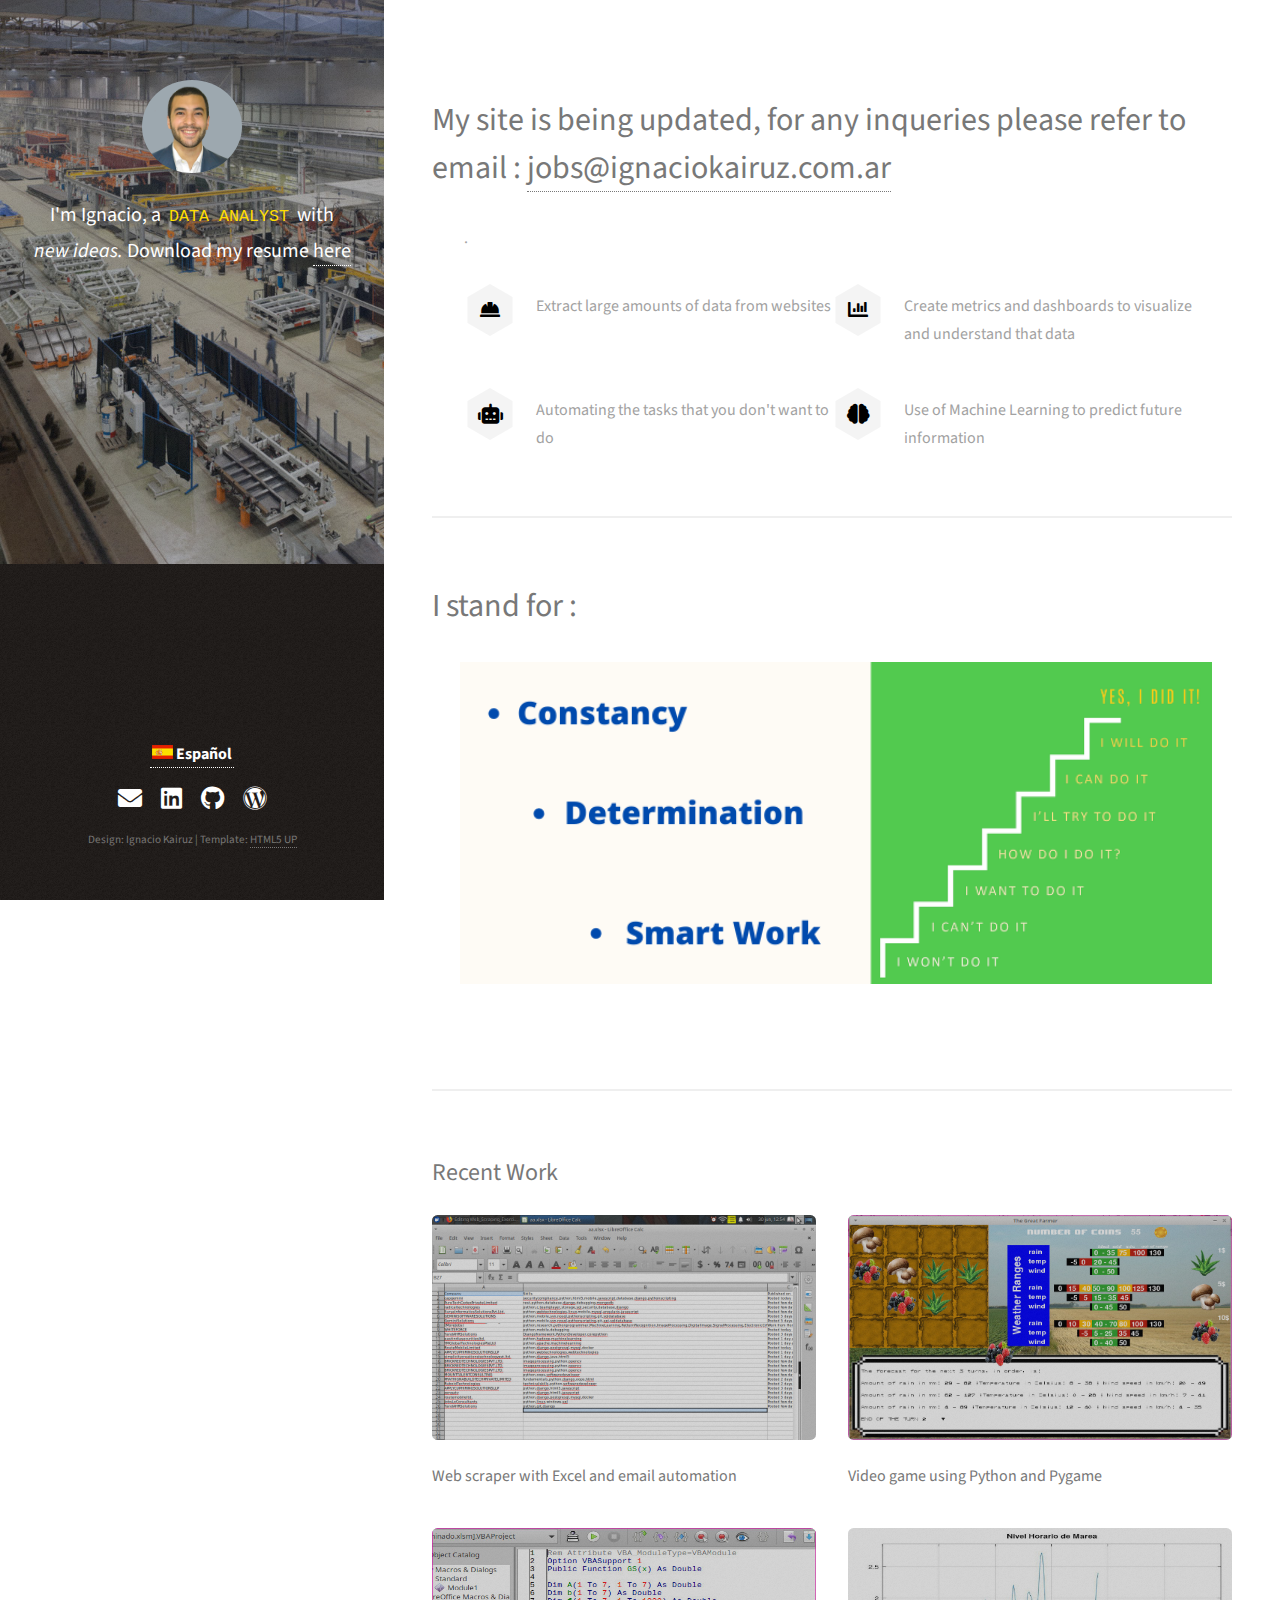
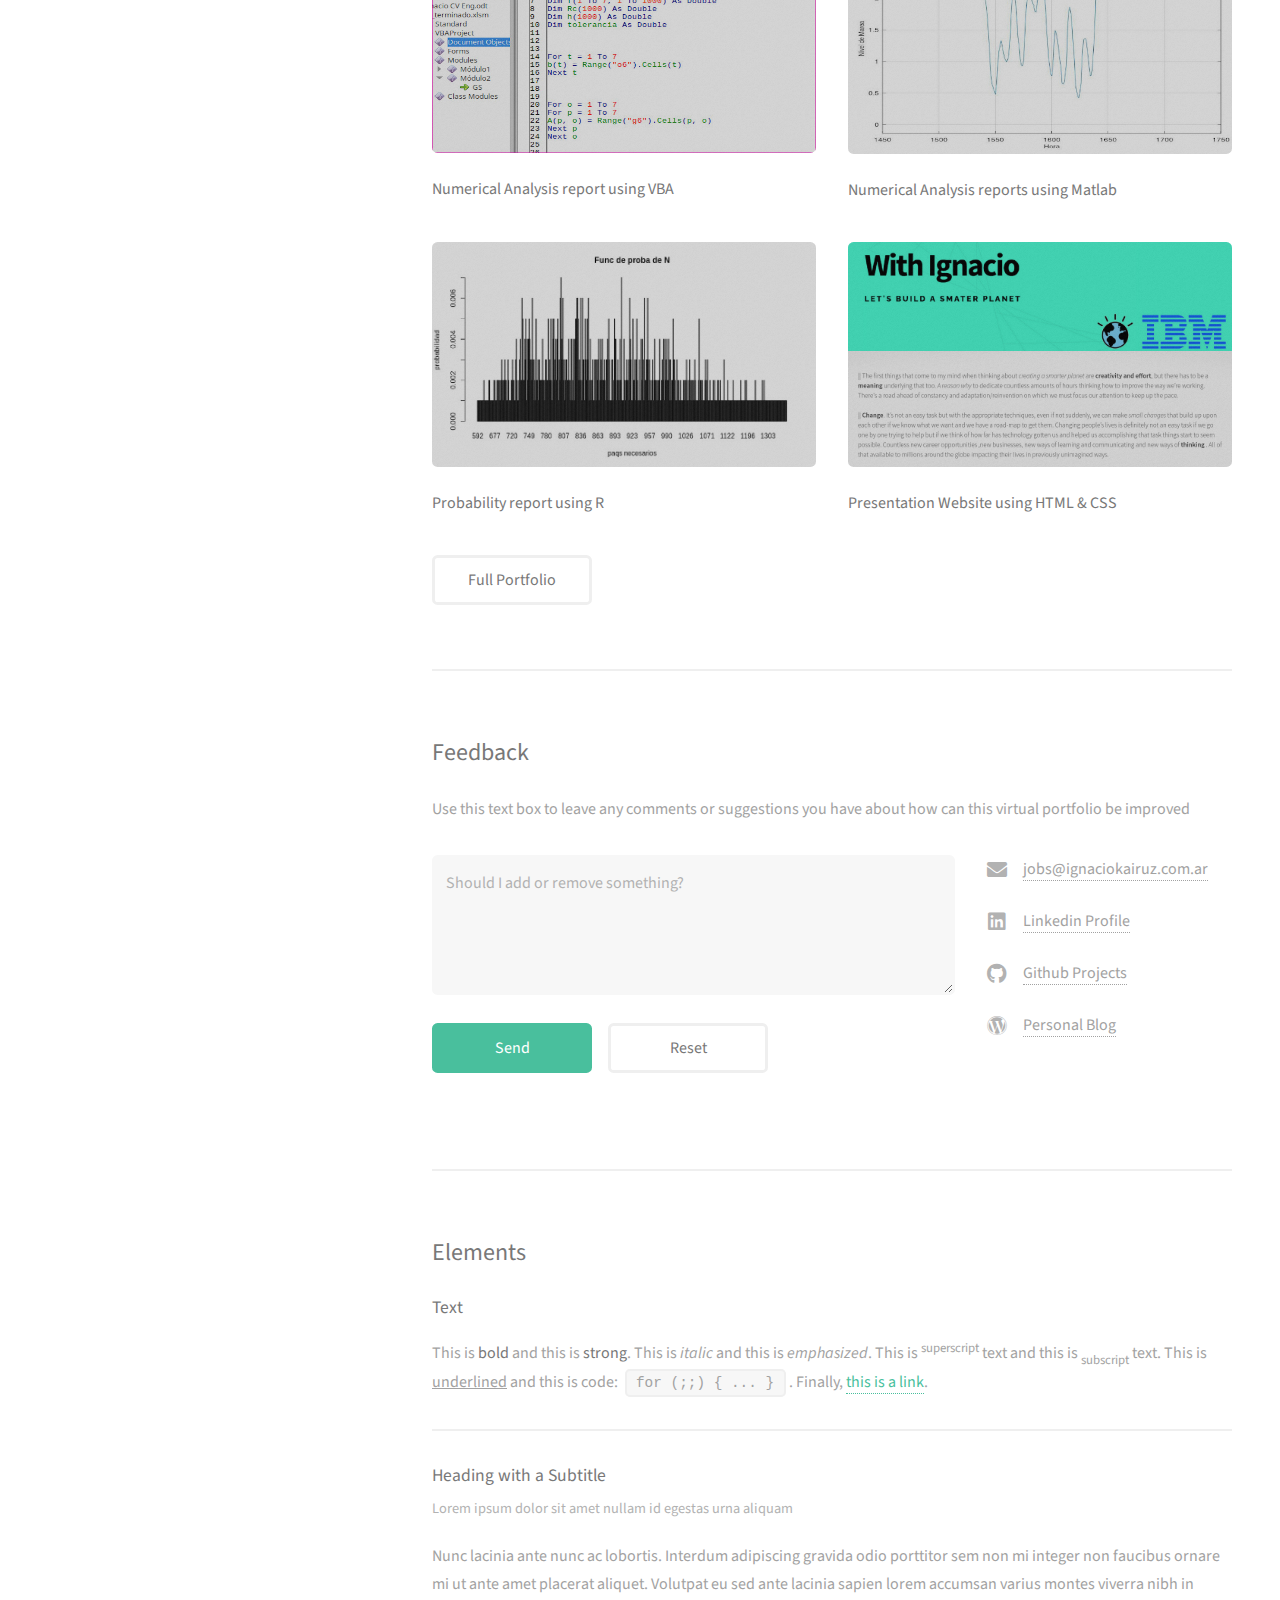
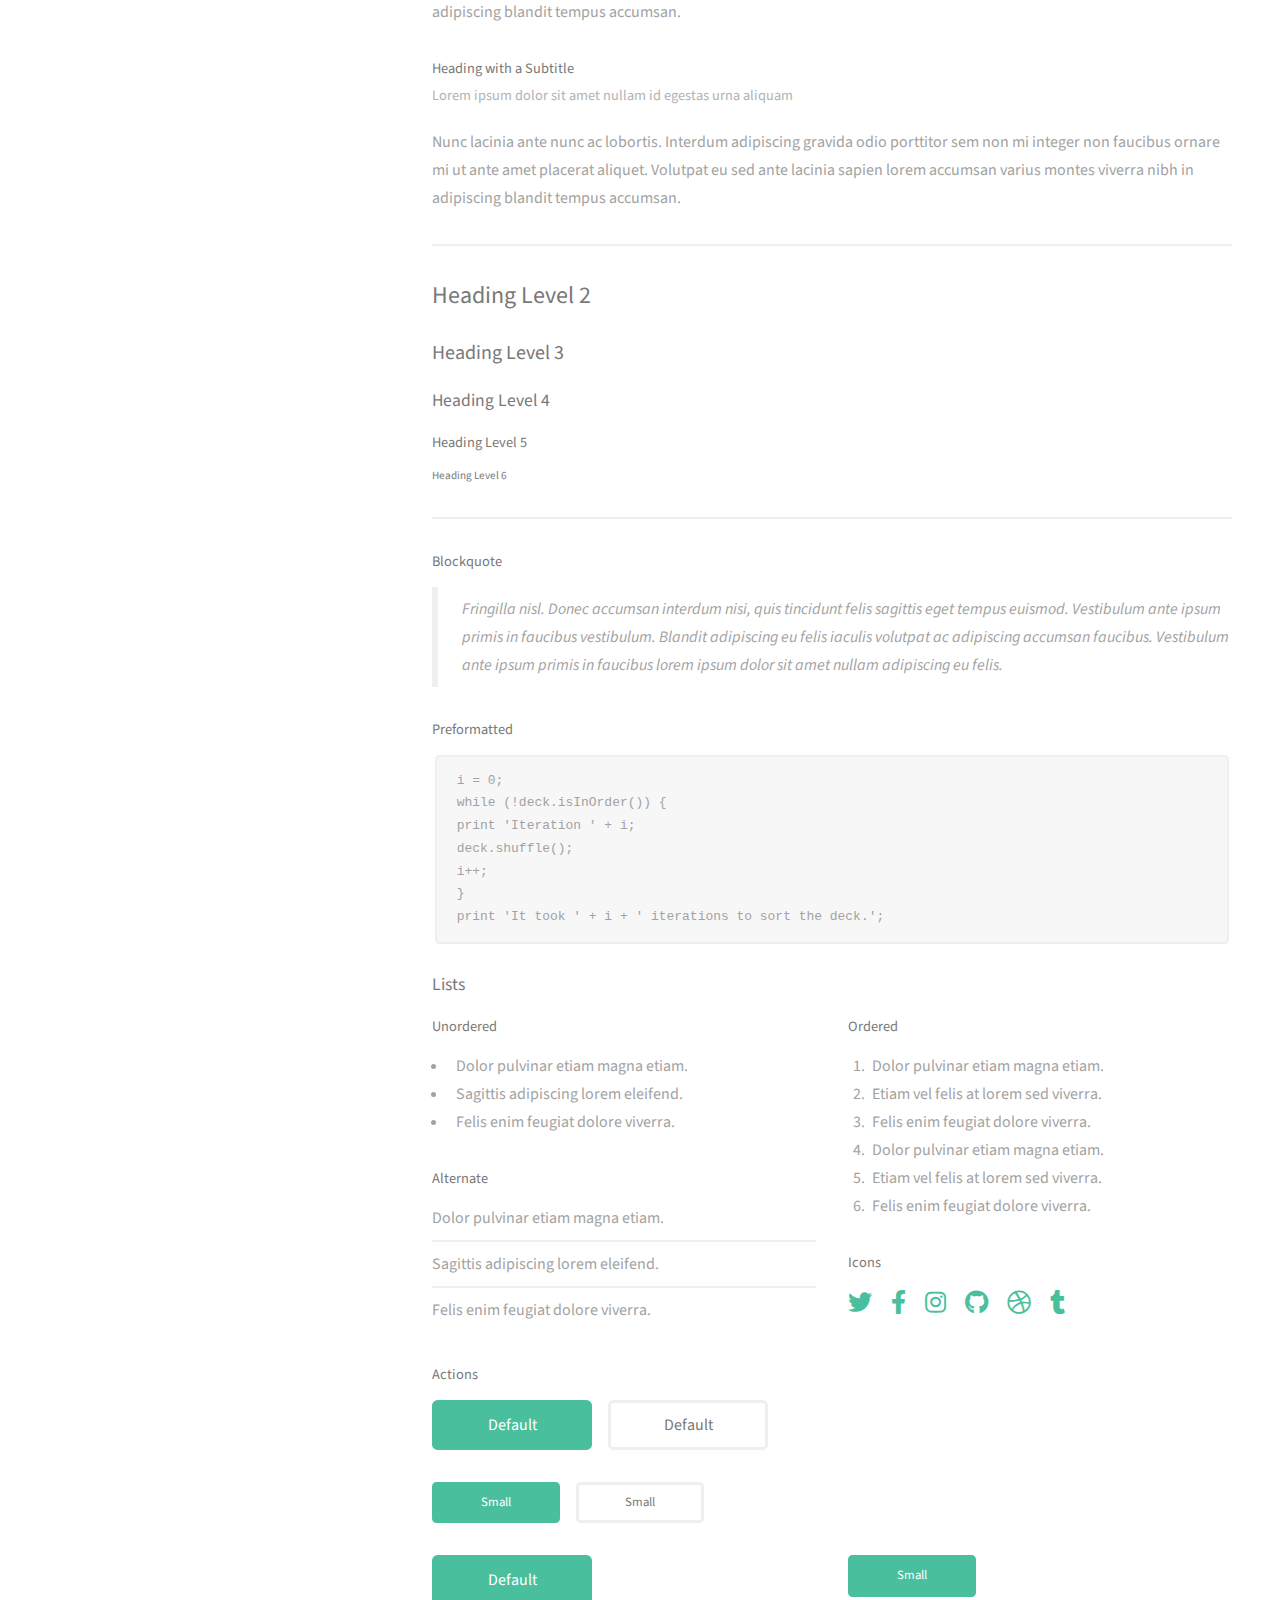
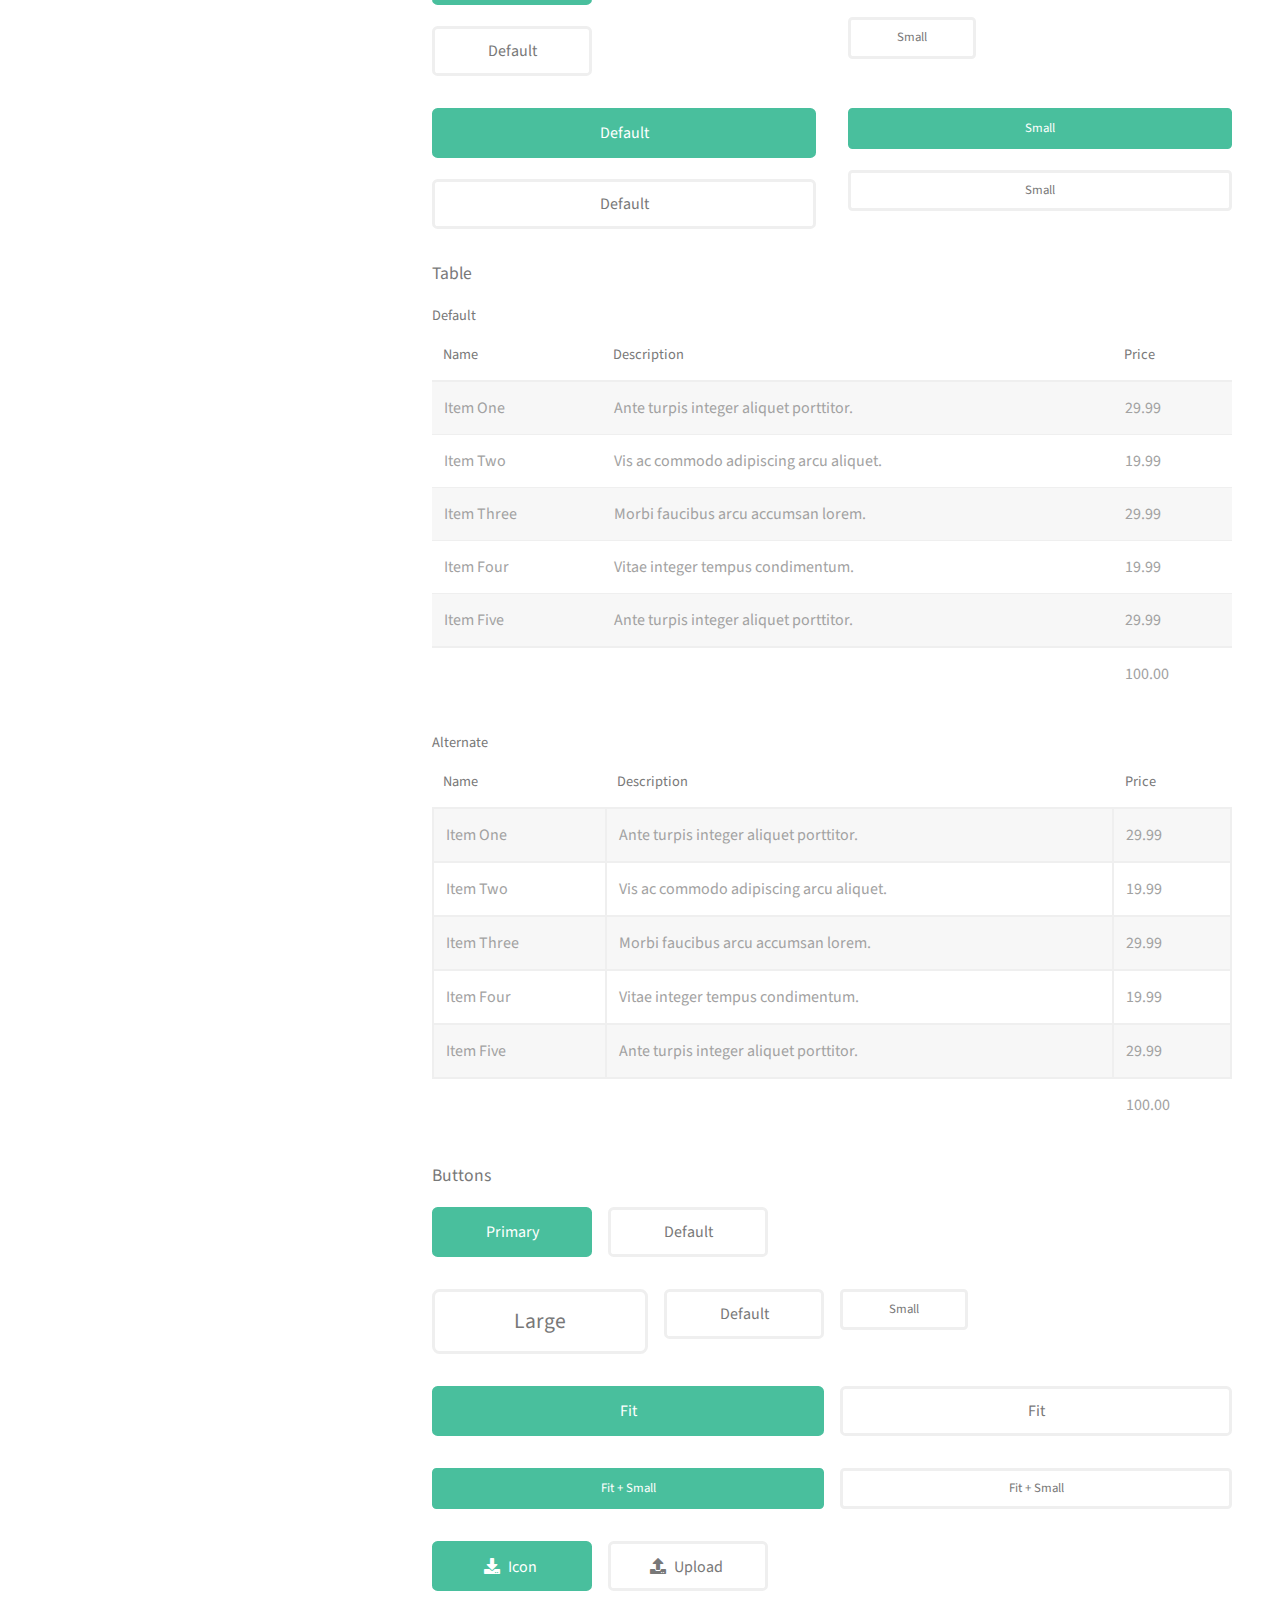
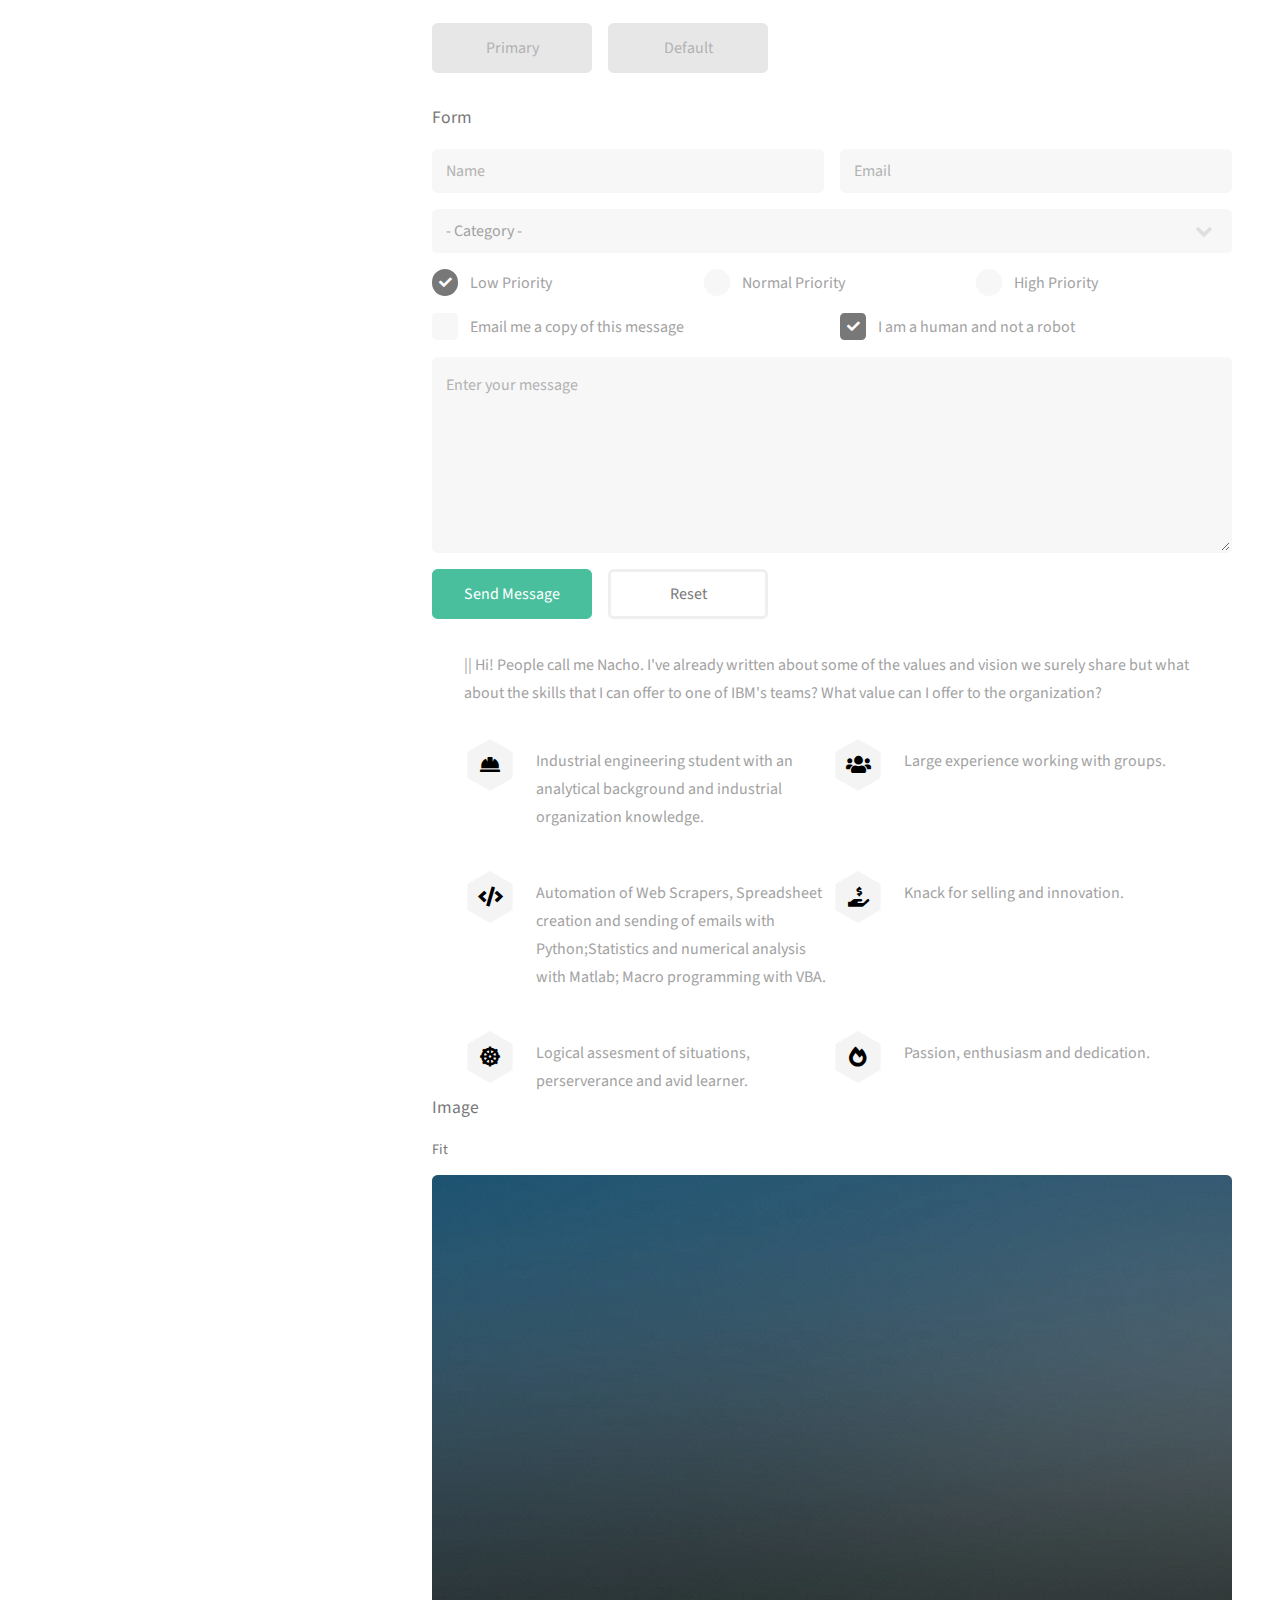
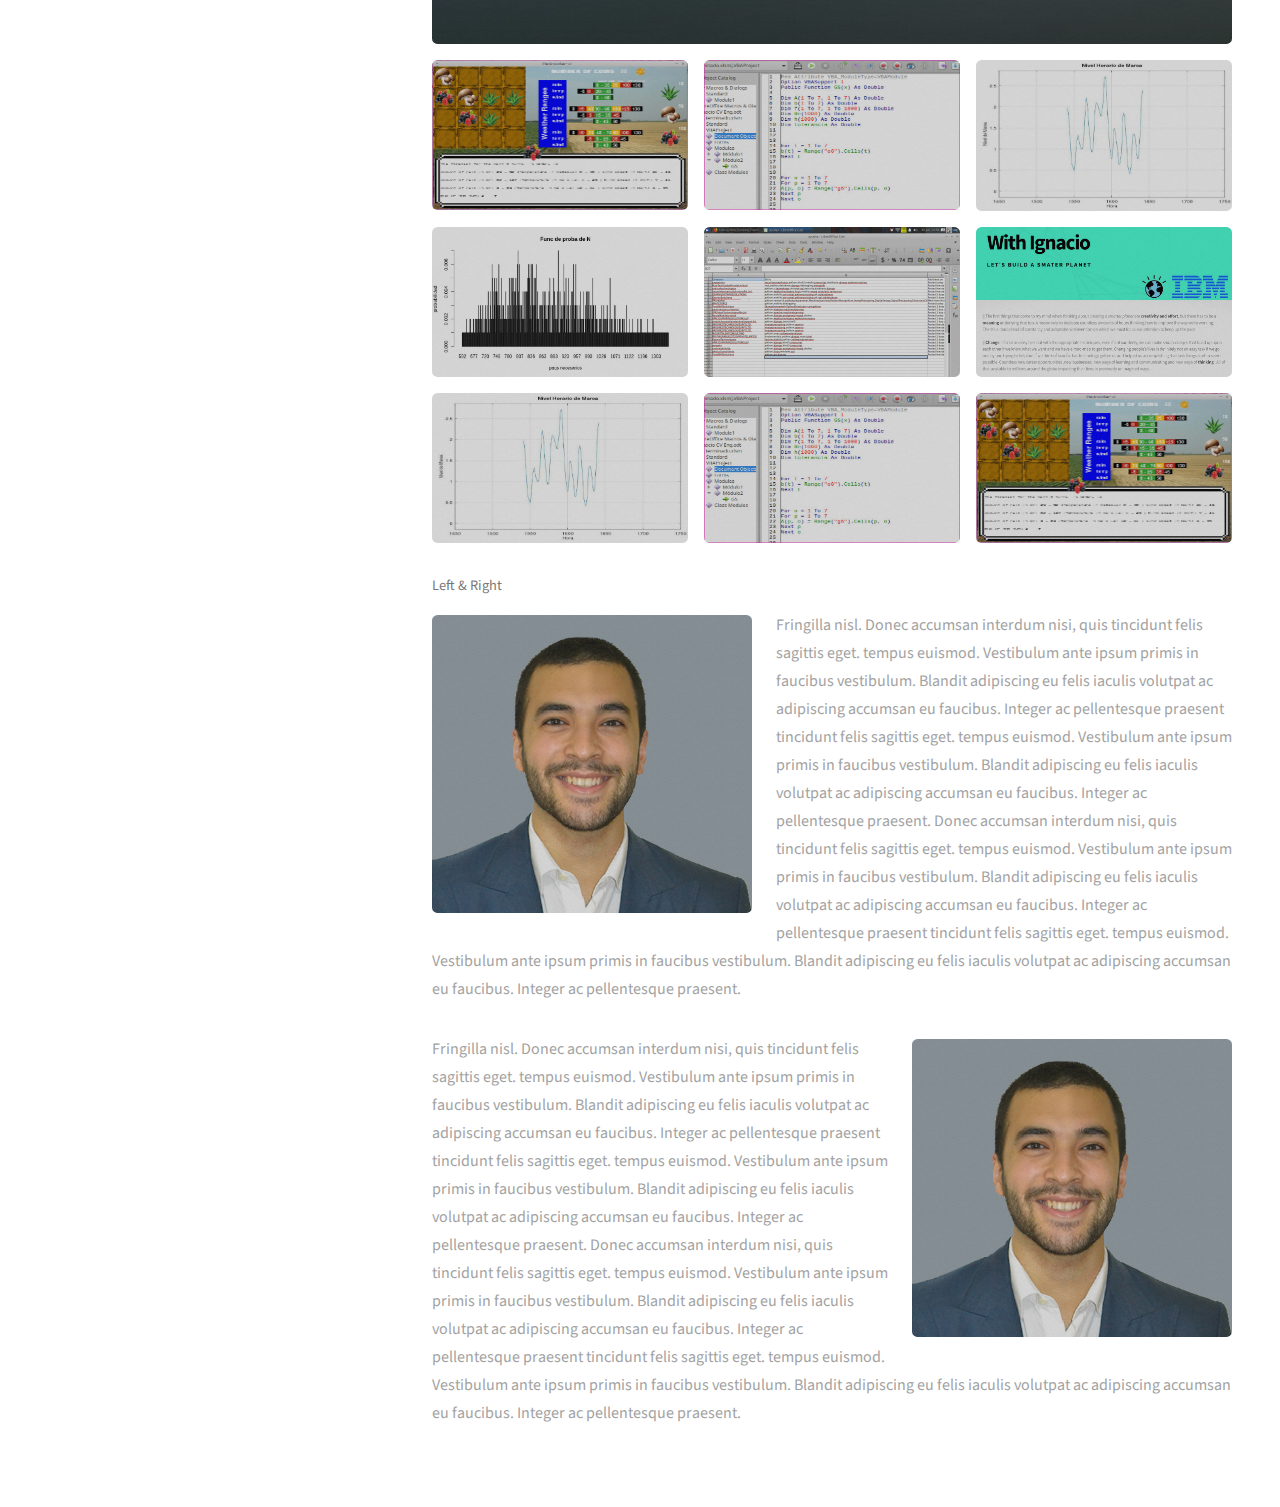
==== index.html @ 0aaa9540 "Update index.html" ====
<!DOCTYPE HTML>
<!--
	Strata by HTML5 UP
	html5up.net | @ajlkn
	Free for personal and commercial use under the CCA 3.0 license (html5up.net/license)Upload
-->
<html>
	<head>
		<title>Welcome to my website</title>
		<meta charset="utf-8" />
		<meta name="viewport" content="width=device-width, initial-scale=1, user-scalable=no" />
		<link rel="stylesheet" href="assets/css/main.css" />
		<!--<link href="https://kit-pro.fontawesome.com/releases/v5.15.4/css/pro.min.css" rel="stylesheet">-->
		<link rel="icon" type="image/png" href="images/pe.png">
	</head>
	<body class="is-preload">
                <!-- ADD SOMEWHERE https://wa.me/5491167878072?text=I'm%20interested%20in%20your%20car%20for%20sale -->
		<!-- Header -->
			<header id="header">
				<div class="inner">
					<a href="#" class="image avatar"><img src="images/avatar.jpg" alt="" /></a>
					<h1>I'm Ignacio,</strong>
					<br>
					a &nbsp<strong style="font-size: smaller; font-family: monospace;">DATA ANALYST</strong>&nbsp with <i>new ideas.</i>
					<br>
					Download my resume <a href="https://raw.githubusercontent.com/ignaciokairuz/personal-website/main/assets/ResumeEN.pdf">here</a></h1>
				</div>
				&emsp;&emsp;
				<img src="images/preview.png" style="display:none;" />
				<div class="LanguageSelect">
					<a href="Español.html"><img style="width: 7%;" src="images/flag_es.png" />  Espa&ntilde;ol</a>
				</div>
				
			</header>

		<!-- Main -->
			<div id="main">

				<!-- One -->
					<section id="one">
						<!--<blockquote>Doing imperfect things > Procrastinating perfection</blockquote>-->
						<header class="major">
							<h2>My site is being updated, for any inqueries please refer to email : <a href="mailto:jobs@ignaciokairuz.com.ar">jobs@ignaciokairuz.com.ar</a><br />
							</h2>
						</header>
						<!--<p>• 𝐈𝐬𝐧’𝐭 𝐢𝐭 𝐞𝐚𝐬𝐢𝐞𝐫 𝐭𝐨 𝐰𝐨𝐫𝐤 𝐰𝐢𝐭𝐡 𝐩𝐞𝐨𝐩𝐥𝐞 𝐰𝐡𝐨 𝐥𝐨𝐯𝐞 𝐭𝐡𝐞𝐢𝐫 𝐣𝐨𝐛? •<br> 
						<br>
						👨‍💼 The ones who share their passion and make the most out of a situation. Those who are there as a person and not as an employee counting the hours to leave.<br>
						<br>	
						Hi There, well … that’s the kind of person I’m proud to say I am 💪. Through my years of studying industrial engineering in the University of Buenos Aires I learned many things, one of them, to be proactive at the time of choosing partners when it comes to 𝐠𝐫𝐨𝐮𝐩 𝐰𝐨𝐫𝐤. People who you can 𝐫𝐞𝐥𝐚𝐭𝐞 to, sharing the same enthusiasm and goals in order to make the time spent a personal and professional learning experience. 👬<br>
						<br>	
						🛠️ The toolbox that my time in college helped me create together with my passion for 𝐜𝐨𝐧𝐬𝐭𝐚𝐧𝐭 𝐥𝐞𝐚𝐫𝐧𝐢𝐧𝐠 📚 and the skills that are natural to me 📏 📐 gave me the ability to face problems in a creative and successful way. Be it 𝘲𝘶𝘢𝘭𝘪𝘵𝘺 𝘢𝘴𝘴𝘶𝘳𝘢𝘯𝘤𝘦, using 𝘪𝘯𝘥𝘪𝘤𝘢𝘵𝘰𝘳𝘴 𝘵𝘰 𝘮𝘢𝘬𝘦 𝘢𝘯 𝘢𝘯𝘢𝘭𝘺𝘴𝘪𝘴 or 𝘤𝘰𝘥𝘪𝘯𝘨, I’m always there to find a way, that’s what gives sense to my professional life.<br>
						<br>	
						I hope you can share my point of view, and I would love to hear about yours! If you are interested in having a video-call 💻 so that we can go further into working together, contact me through whichever of the ways you can find here suit you better.<br>
						<br>-->
						<!--<ul class="actions">
							<li><a href="mercado_libre/meli.html" class="button">Learn More</a></li>
						</ul>-->						
						<div class="container">
							<div class="row gtr-200">
								<p>.</p>
							<ul class="feature-icons">
								<li class="icon solid fa-hard-hat">Extract large amounts of data from websites</li>
								<li class="icon solid fa-chart-bar">Create metrics and dashboards to visualize and understand that data</li>
								<li class="icon solid fa-robot">Automating the tasks that you don't want to do</li>
								<li class="icon solid fa-brain">Use of Machine Learning to predict future information</li>
							</ul>
							</div>
						</div>						
					</section>

				<!-- Two -->
					<section id="one">
						<header class="major">
							<h2>I stand for :</h2>
						</header>
						<div class="slider">
							<ul>
								<li>
								  <img src="images/slide1.jpg" alt="">
								 </li>
								<li>
								  <img src="images/slide2.jpg" alt="">
								</li>
								<li>
								  <img src="images/slide3.jpg" alt="">
								</li>
								<li>
								  <img src="images/slide4.jpg" alt="">
								</li>
								<li>
								  <img src="images/slide5.jpg" alt="">
								</li>						
							</ul>
						</div>
						<style>

						.slider {
							width: 95%;
							margin: auto;
							overflow: hidden;
						}

						.slider ul {
							display: flex;
							padding: 0;
							width: 500%;

							animation: cambio 30s infinite normal ease;
						}

						.slider li {
							width: 100%;
							list-style: none;
						}

						.slider img {
							width: 100%;
						}
						@keyframes cambio {
							0% {margin-left: 0;}
							6% {margin-left: 0;}

							12% {margin-left: -100%;}
							26% {margin-left: -100%;}

							32% {margin-left: -200%;}
							46% {margin-left: -200%;}

							52% {margin-left: -300%;}
							66% {margin-left: -300%;}

							72% {margin-left: -400%;}
							86% {margin-left: -400%;}

							92% {margin-left: 0;}
							100% {margin-left: 0;}
						}

						</style>						
						<!--<p>...</p>
						<ul class="actions">
							<li><a href="generic.html" class="button">Learn More</a></li>
						</ul>
						<a href=" https://open.spotify.com/user/0j2gyo9jtupswgwsqhlpwm7yl ">
						<img src="https://now-playing-ignaciokairuz.vercel.app/api/spotify-playing"  width="200" />
						</a>
						<iframe src="https://open.spotify.com/embed/album/26CrH04CQiwIHY151iGSzY" width="200" height="50" frameborder="0" allowtransparency="true" allow="encrypted-media"></iframe>-->
					</section>
					
				<!-- Three -->
					<section id="two">
						<h2>Recent Work</h2>
						<div class="row">
							<article class="col-6 col-12-xsmall work-item">
								<a href="https://github.com/ignaciokairuz/Web_Scraping_Exercises" class="image fit thumb"><img src="images/thumbs/05.jpg" alt="" /></a>
								<h3>Web scraper with Excel and email automation</h3>
								<p></p>
							</article>						
							<article class="col-6 col-12-xsmall work-item">
								<a href="https://github.com/ignaciokairuz/pygame-videogame/" class="image fit thumb"><img src="images/thumbs/01.jpg" alt="" /></a>
								<h3>Video game using Python and Pygame</h3>
								<p></p>
							</article>
							<article class="col-6 col-12-xsmall work-item">
								<a href="https://github.com/ignaciokairuz/visBasic_NumMethods" class="image fit thumb"><img src="images/thumbs/02.jpg" alt="" /></a>
								<h3>Numerical Analysis report using VBA</h3>
								<p></p>
							</article>
							<article class="col-6 col-12-xsmall work-item">
								<a href="https://github.com/ignaciokairuz/Matlab_NumMethods" class="image fit thumb"><img src="images/thumbs/03.jpg" alt="" /></a>
								<h3>Numerical Analysis reports using Matlab</h3>
								<p></p>
							</article>
							<article class="col-6 col-12-xsmall work-item">
								<a href="https://github.com/ignaciokairuz/Rstudio_Probability" class="image fit thumb"><img src="images/thumbs/04.jpg" alt="" /></a>
								<h3>Probability report using R</h3>
								<p></p>
							</article>
							<article class="col-6 col-12-xsmall work-item">
								<a href="https://ignacioisibmer.me" class="image fit thumb"><img src="images/thumbs/06.jpg" alt="" /></a>
								<h3>Presentation Website using HTML & CSS</h3>
								<p></p>
							</article>							
							
							<!-- ADD WEB SCRAPPING AND SQL EXERCISES -->
							
							
							<!--<article class="col-6 col-12-xsmall work-item">
								<a href="#" class="image fit thumb"><img src="images/thumbs/05.jpg" alt="" /></a>
								<h3>Nunc enim commodo aliquet</h3>
								<p>Lorem ipsum dolor sit amet nisl sed nullam feugiat.</p>
							</article>
							<article class="col-6 col-12-xsmall work-item">
								<a href="#" class="image fit thumb"><img src="images/thumbs/06.jpg" alt="" /></a>
								<h3>Risus ornare lacinia</h3>
								<p>Lorem ipsum dolor sit amet nisl sed nullam feugiat.</p>
							</article>-->
						</div>
						<ul class="actions">
							<li><a href="https://github.com/ignaciokairuz/" class="button">Full Portfolio</a></li>
						</ul>
					</section>

				<!-- Four -->
					<section id="three">
						<h2>Feedback</h2>
						<p>Use this text box to leave any comments or suggestions you have about how can this virtual portfolio be improved</p>
						<div class="row">
							<div class="col-8 col-12-small">
								<form action="POST" data-netlify="true">									
									<div class="row gtr-uniform gtr-50">
										<!--<div class="col-6 col-12-xsmall"><input type="text" name="name" id="name" placeholder="Name" /></div>
										<div class="col-6 col-12-xsmall"><input type="email" name="email" id="email" placeholder="Email" /></div>
										<div class="col-12"><input type="text" name="subject" id="subject" placeholder="Subject" /></div>-->
										<div class="col-12"><textarea name="message" id="message" placeholder="Should I add or remove something?" rows="4"></textarea></div>
										<!--<div class="col-12"><input type="file" name="Attached-file" id="Attached-file" placeholder="Upload File" rows="4"></div>-->
									</div>
									&nbsp;&nbsp; 
									<div class="col-12">
										<ul class="actions">
											<li><input type="submit" value="Send" class="primary" /></li>
											<li><input type="reset" value="Reset" /></li>
										</ul>
									</div>								
								</form>	
							</div>							
							<div class="col-4 col-12-small">
								<ul class="labeled-icons">
									<li>
										<h3 class="icon solid fa-envelope"><span class="label">Email</span></h3>
										<a href=" mailto:jobs@ignaciokairuz.com.ar ">jobs@ignaciokairuz.com.ar</a>
									</li>								

									<li>
										<h3 class="icon brands fa-linkedin"><span class="label">Linkedin</span></h3>
										<a href=" https://www.linkedin.com/in/ignaciokairuzeguia/ ">Linkedin Profile</a>
									</li>
									<li>
										<h3 class="icon brands fa-github"><span class="label">Github</span></h3>
										<a href=" https://github.com/ignaciokairuz/ ">Github Projects</a>
									</li>
									<li>
										<h3 class="icon brands fa-wordpress"><span class="label">Blog</span></h3>
										<a href=" https://ignaciokairuz.wordpress.com/blog">Personal Blog</a>
									</li>									
								</ul>
							</div>
						</div>
					</section>

				<!-- Four -->
			        
					<section id="four">
						<h2>Elements</h2>
						<section>
							<h4>Text</h4>
							<p>This is <b>bold</b> and this is <strong>strong</strong>. This is <i>italic</i> and this is <em>emphasized</em>.
							This is <sup>superscript</sup> text and this is <sub>subscript</sub> text.
							This is <u>underlined</u> and this is code: <code>for (;;) { ... }</code>. Finally, <a href="#">this is a link</a>.</p>
							<hr />
							<header>
								<h4>Heading with a Subtitle</h4>
								<p>Lorem ipsum dolor sit amet nullam id egestas urna aliquam</p>
							</header>
							<p>Nunc lacinia ante nunc ac lobortis. Interdum adipiscing gravida odio porttitor sem non mi integer non faucibus ornare mi ut ante amet placerat aliquet. Volutpat eu sed ante lacinia sapien lorem accumsan varius montes viverra nibh in adipiscing blandit tempus accumsan.</p>
							<header>
								<h5>Heading with a Subtitle</h5>
								<p>Lorem ipsum dolor sit amet nullam id egestas urna aliquam</p>
							</header>
							<p>Nunc lacinia ante nunc ac lobortis. Interdum adipiscing gravida odio porttitor sem non mi integer non faucibus ornare mi ut ante amet placerat aliquet. Volutpat eu sed ante lacinia sapien lorem accumsan varius montes viverra nibh in adipiscing blandit tempus accumsan.</p>
							<hr />
							<h2>Heading Level 2</h2>
							<h3>Heading Level 3</h3>
							<h4>Heading Level 4</h4>
							<h5>Heading Level 5</h5>
							<h6>Heading Level 6</h6>
							<hr />
							<h5>Blockquote</h5>
							<blockquote>Fringilla nisl. Donec accumsan interdum nisi, quis tincidunt felis sagittis eget tempus euismod. Vestibulum ante ipsum primis in faucibus vestibulum. Blandit adipiscing eu felis iaculis volutpat ac adipiscing accumsan faucibus. Vestibulum ante ipsum primis in faucibus lorem ipsum dolor sit amet nullam adipiscing eu felis.</blockquote>
							<h5>Preformatted</h5>
							<pre><code>i = 0;
while (!deck.isInOrder()) {
print 'Iteration ' + i;
deck.shuffle();
i++;
}
print 'It took ' + i + ' iterations to sort the deck.';</code></pre>
						</section>

						<section>
							<h4>Lists</h4>
							<div class="row">
								<div class="col-6 col-12-xsmall">
									<h5>Unordered</h5>
									<ul>
										<li>Dolor pulvinar etiam magna etiam.</li>
										<li>Sagittis adipiscing lorem eleifend.</li>
										<li>Felis enim feugiat dolore viverra.</li>
									</ul>
									<h5>Alternate</h5>
									<ul class="alt">
										<li>Dolor pulvinar etiam magna etiam.</li>
										<li>Sagittis adipiscing lorem eleifend.</li>
										<li>Felis enim feugiat dolore viverra.</li>
									</ul>
								</div>
								<div class="col-6 col-12-xsmall">
									<h5>Ordered</h5>
									<ol>
										<li>Dolor pulvinar etiam magna etiam.</li>
										<li>Etiam vel felis at lorem sed viverra.</li>
										<li>Felis enim feugiat dolore viverra.</li>
										<li>Dolor pulvinar etiam magna etiam.</li>
										<li>Etiam vel felis at lorem sed viverra.</li>
										<li>Felis enim feugiat dolore viverra.</li>
									</ol>
									<h5>Icons</h5>
									<ul class="icons">
										<li><a href="#" class="icon brands fa-twitter"><span class="label">Twitter</span></a></li>
										<li><a href="#" class="icon brands fa-facebook-f"><span class="label">Facebook</span></a></li>
										<li><a href="#" class="icon brands fa-instagram"><span class="label">Instagram</span></a></li>
										<li><a href="#" class="icon brands fa-github"><span class="label">Github</span></a></li>
										<li><a href="#" class="icon brands fa-dribbble"><span class="label">Dribbble</span></a></li>
										<li><a href="#" class="icon brands fa-tumblr"><span class="label">Tumblr</span></a></li>
									</ul>
								</div>
							</div>
							<h5>Actions</h5>
							<ul class="actions">
								<li><a href="#" class="button primary">Default</a></li>
								<li><a href="#" class="button">Default</a></li>
							</ul>
							<ul class="actions small">
								<li><a href="#" class="button primary small">Small</a></li>
								<li><a href="#" class="button small">Small</a></li>
							</ul>
							<div class="row">
								<div class="col-6 col-12-small">
									<ul class="actions stacked">
										<li><a href="#" class="button primary">Default</a></li>
										<li><a href="#" class="button">Default</a></li>
									</ul>
								</div>
								<div class="col-6 col-12-small">
									<ul class="actions stacked">
										<li><a href="#" class="button primary small">Small</a></li>
										<li><a href="#" class="button small">Small</a></li>
									</ul>
								</div>
								<div class="col-6 col-12-small">
									<ul class="actions stacked">
										<li><a href="#" class="button primary fit">Default</a></li>
										<li><a href="#" class="button fit">Default</a></li>
									</ul>
								</div>
								<div class="col-6 col-12-small">
									<ul class="actions stacked">
										<li><a href="#" class="button primary small fit">Small</a></li>
										<li><a href="#" class="button small fit">Small</a></li>
									</ul>
								</div>
							</div>
						</section>
						<section>
							<h4>Table</h4>
							<h5>Default</h5>
							<div class="table-wrapper">
								<table>
									<thead>
										<tr>
											<th>Name</th>
											<th>Description</th>
											<th>Price</th>
										</tr>
									</thead>
									<tbody>
										<tr>
											<td>Item One</td>
											<td>Ante turpis integer aliquet porttitor.</td>
											<td>29.99</td>
										</tr>
										<tr>
											<td>Item Two</td>
											<td>Vis ac commodo adipiscing arcu aliquet.</td>
											<td>19.99</td>
										</tr>
										<tr>
											<td>Item Three</td>
											<td> Morbi faucibus arcu accumsan lorem.</td>
											<td>29.99</td>
										</tr>
										<tr>
											<td>Item Four</td>
											<td>Vitae integer tempus condimentum.</td>
											<td>19.99</td>
										</tr>
										<tr>
											<td>Item Five</td>
											<td>Ante turpis integer aliquet porttitor.</td>
											<td>29.99</td>
										</tr>
									</tbody>
									<tfoot>
										<tr>
											<td colspan="2"></td>
											<td>100.00</td>
										</tr>
									</tfoot>
								</table>
							</div>
							<h5>Alternate</h5>
							<div class="table-wrapper">
								<table class="alt">
									<thead>
										<tr>
											<th>Name</th>
											<th>Description</th>
											<th>Price</th>
										</tr>
									</thead>
									<tbody>
										<tr>
											<td>Item One</td>
											<td>Ante turpis integer aliquet porttitor.</td>
											<td>29.99</td>
										</tr>
										<tr>
											<td>Item Two</td>
											<td>Vis ac commodo adipiscing arcu aliquet.</td>
											<td>19.99</td>
										</tr>
										<tr>
											<td>Item Three</td>
											<td> Morbi faucibus arcu accumsan lorem.</td>
											<td>29.99</td>
										</tr>
										<tr>
											<td>Item Four</td>
											<td>Vitae integer tempus condimentum.</td>
											<td>19.99</td>
										</tr>
										<tr>
											<td>Item Five</td>
											<td>Ante turpis integer aliquet porttitor.</td>
											<td>29.99</td>
										</tr>
									</tbody>
									<tfoot>
										<tr>
											<td colspan="2"></td>
											<td>100.00</td>
										</tr>
									</tfoot>
								</table>
							</div>
						</section>
						<section>
							<h4>Buttons</h4>
							<ul class="actions">
								<li><a href="#" class="button primary">Primary</a></li>
								<li><a href="#" class="button">Default</a></li>
							</ul>
							<ul class="actions">
								<li><a href="#" class="button large">Large</a></li>
								<li><a href="#" class="button">Default</a></li>
								<li><a href="#" class="button small">Small</a></li>
							</ul>
							<ul class="actions fit">
								<li><a href="#" class="button primary fit">Fit</a></li>
								<li><a href="#" class="button fit">Fit</a></li>
							</ul>
							<ul class="actions fit small">
								<li><a href="#" class="button primary fit small">Fit + Small</a></li>
								<li><a href="#" class="button fit small">Fit + Small</a></li>
							</ul>
							<ul class="actions">
								<li><a href="#" class="button primary icon solid fa-download">Icon</a></li>
								<li><a href="#" class="button icon solid fa-upload">Upload</a></li>
							</ul>
							<ul class="actions">
								<li><span class="button primary disabled">Primary</span></li>
								<li><span class="button disabled">Default</span></li>
							</ul>
						</section>
						<section>
							<h4>Form</h4>
							<form method="post" action="contact.php">
								<div class="row gtr-uniform gtr-50">
									<div class="col-6 col-12-xsmall">
										<input type="text" name="demo-name" id="demo-name" value="" placeholder="Name" />
									</div>
									<div class="col-6 col-12-xsmall">
										<input type="email" name="demo-email" id="demo-email" value="" placeholder="Email" />
									</div>
									<div class="col-12">
										<select name="demo-category" id="demo-category">
											<option value="">- Category -</option>
											<option value="1">Manufacturing</option>
											<option value="1">Shipping</option>
											<option value="1">Administration</option>
											<option value="1">Human Resources</option>
										</select>
									</div>
									<div class="col-4 col-12-small">
										<input type="radio" id="demo-priority-low" name="demo-priority" checked>
										<label for="demo-priority-low">Low Priority</label>
									</div>
									<div class="col-4 col-12-small">
										<input type="radio" id="demo-priority-normal" name="demo-priority">
										<label for="demo-priority-normal">Normal Priority</label>
									</div>
									<div class="col-4 col-12-small">
										<input type="radio" id="demo-priority-high" name="demo-priority">
										<label for="demo-priority-high">High Priority</label>
									</div>
									<div class="col-6 col-12-small">
										<input type="checkbox" id="demo-copy" name="demo-copy">
										<label for="demo-copy">Email me a copy of this message</label>
									</div>
									<div class="col-6 col-12-small">
										<input type="checkbox" id="demo-human" name="demo-human" checked>
										<label for="demo-human">I am a human and not a robot</label>
									</div>
									<div class="col-12">
										<textarea name="demo-message" id="demo-message" placeholder="Enter your message" rows="6"></textarea>
									</div>
									<div class="col-12">
										<ul class="actions">
											<li><input type="submit" value="Send Message" class="primary" /></li>
											<li><input type="reset" value="Reset" /></li>
										</ul>
									</div>
								</div>
							</form>
						</section>
				<section class="wrapper style1">
					<div class="container">
						<div class="row gtr-200">
							<p>|| Hi! People call me Nacho. I've already written about some of the values and vision we surely share but what about the skills that I can offer to one of IBM's teams? What value can I offer to the organization?</p>
						<ul class="feature-icons">
							<li class="icon solid fa-hard-hat">Industrial engineering student with an analytical background and industrial organization knowledge.</li>
							<li class="icon solid fa-users">Large experience working with groups.</li>
							<li class="icon solid fa-code">Automation of Web Scrapers, Spreadsheet creation and sending of emails with Python;Statistics and numerical analysis with Matlab; Macro programming with VBA.</li>
							<li class="icon solid fa-hand-holding-usd">Knack for selling and innovation.</li>
							<li class="icon solid fa-dharmachakra">Logical assesment of situations, perserverance and avid learner.</li>
							<li class="icon solid fa-fire-alt">Passion, enthusiasm and dedication.</li>
						</ul>
						</div>
					</div>
					<style>
						.content {
							margin: 0px 9px 0px 0px;
							padding: 0px 3vw 0px 3vw;
						}
						ul.feature-icons {
							display: flex;
							flex-wrap: wrap;
							list-style: none;
							margin: 0rem 0;
							padding-left: 0;
						}

							ul.feature-icons:first-child {
								margin-top: 0;
							}

							ul.feature-icons li {
								margin: 2.5rem 0 0 0;
								padding: 0.5rem 0 0 4.5rem;
								position: relative;
								width: 50%;
							}

								ul.feature-icons li:before {
									background-image: url("data:image/svg+xml;charset=utf8,%3Csvg xmlns='http://www.w3.org/2000/svg' x='0px' y='0px' viewBox='0 0 512 512'%3E%3Cpath d='M256,0l221.7,128v256L256,512L34.3,384V128L256,0z' fill='rgba(144, 144, 144, 0.1)' /%3E%3C/svg%3E");
									background-position: center;
									background-repeat: no-repeat;
									background-size: contain;
									color: #000000;
									display: block;
									font-size: 1.25rem;
									height: 3.25rem;
									left: 0;
									line-height: 3.25rem;
									position: absolute;
									text-align: center;
									top: 0;
									width: 3.25rem;
								}

								ul.feature-icons li:nth-child(1), ul.feature-icons li:nth-child(2) {
									margin-top: 0;
								}

							@media screen and (max-width: 736px) {

								ul.feature-icons {
									margin: 0 0 3rem 0;
								}

									ul.feature-icons li {
										width: 100%;
									}

										ul.feature-icons li:nth-child(2) {
											margin-top: 2rem;
										}

							}
					</style>	
				</section>
						<section>
							<h4>Image</h4>
							<h5>Fit</h5>
							<div class="box alt">
								<div class="row gtr-50 gtr-uniform">
									<div class="col-12"><span class="image fit"><img src="images/fulls/05.jpg" alt="" /></span></div>
									<div class="col-4"><span class="image fit"><img src="images/thumbs/01.jpg" alt="" /></span></div>
									<div class="col-4"><span class="image fit"><img src="images/thumbs/02.jpg" alt="" /></span></div>
									<div class="col-4"><span class="image fit"><img src="images/thumbs/03.jpg" alt="" /></span></div>
									<div class="col-4"><span class="image fit"><img src="images/thumbs/04.jpg" alt="" /></span></div>
									<div class="col-4"><span class="image fit"><img src="images/thumbs/05.jpg" alt="" /></span></div>
									<div class="col-4"><span class="image fit"><img src="images/thumbs/06.jpg" alt="" /></span></div>
									<div class="col-4"><span class="image fit"><img src="images/thumbs/03.jpg" alt="" /></span></div>
									<div class="col-4"><span class="image fit"><img src="images/thumbs/02.jpg" alt="" /></span></div>
									<div class="col-4"><span class="image fit"><img src="images/thumbs/01.jpg" alt="" /></span></div>
								</div>
							</div>
							<h5>Left &amp; Right</h5>
							<p><span class="image left"><img src="images/avatar.jpg" alt="" /></span>Fringilla nisl. Donec accumsan interdum nisi, quis tincidunt felis sagittis eget. tempus euismod. Vestibulum ante ipsum primis in faucibus vestibulum. Blandit adipiscing eu felis iaculis volutpat ac adipiscing accumsan eu faucibus. Integer ac pellentesque praesent tincidunt felis sagittis eget. tempus euismod. Vestibulum ante ipsum primis in faucibus vestibulum. Blandit adipiscing eu felis iaculis volutpat ac adipiscing accumsan eu faucibus. Integer ac pellentesque praesent. Donec accumsan interdum nisi, quis tincidunt felis sagittis eget. tempus euismod. Vestibulum ante ipsum primis in faucibus vestibulum. Blandit adipiscing eu felis iaculis volutpat ac adipiscing accumsan eu faucibus. Integer ac pellentesque praesent tincidunt felis sagittis eget. tempus euismod. Vestibulum ante ipsum primis in faucibus vestibulum. Blandit adipiscing eu felis iaculis volutpat ac adipiscing accumsan eu faucibus. Integer ac pellentesque praesent.</p>
							<p><span class="image right"><img src="images/avatar.jpg" alt="" /></span>Fringilla nisl. Donec accumsan interdum nisi, quis tincidunt felis sagittis eget. tempus euismod. Vestibulum ante ipsum primis in faucibus vestibulum. Blandit adipiscing eu felis iaculis volutpat ac adipiscing accumsan eu faucibus. Integer ac pellentesque praesent tincidunt felis sagittis eget. tempus euismod. Vestibulum ante ipsum primis in faucibus vestibulum. Blandit adipiscing eu felis iaculis volutpat ac adipiscing accumsan eu faucibus. Integer ac pellentesque praesent. Donec accumsan interdum nisi, quis tincidunt felis sagittis eget. tempus euismod. Vestibulum ante ipsum primis in faucibus vestibulum. Blandit adipiscing eu felis iaculis volutpat ac adipiscing accumsan eu faucibus. Integer ac pellentesque praesent tincidunt felis sagittis eget. tempus euismod. Vestibulum ante ipsum primis in faucibus vestibulum. Blandit adipiscing eu felis iaculis volutpat ac adipiscing accumsan eu faucibus. Integer ac pellentesque praesent.</p>
						</section>
					</section>
				


			</div>


		<!-- Footer -->
			<footer id="footer">
				<div class="inner">
					<ul class="icons">
						<li><a href="mailto:jobs@ignaciokairuz.com.ar" class="icon solid fa-envelope"><span class="label">Email</span></a></li>
						<li><a href="https://www.linkedin.com/in/ignaciokairuzeguia/" class="icon brands fa-linkedin"><span class="label">Linkedin</span></a></li>
						<li><a href="https://github.com/ignaciokairuz/" class="icon brands fa-github"><span class="label">GitHub</span></a></li>
						<li><a href="https://ignaciokairuz.wordpress.com/blog/" class="icon brands fa-wordpress"><span class="label">Blog</span></a></li>
					</ul>
					<ul class="copyright">
						<li>Design: Ignacio Kairuz | Template: <a href="http://html5up.net/strata">HTML5 UP</a></li>
					</ul>
				</div>
			</footer>


		<!-- Scripts -->
			<script src="assets/js/jquery.min.js"></script>
			<script src="assets/js/jquery.poptrox.min.js"></script>
			<script src="assets/js/browser.min.js"></script>
			<script src="assets/js/breakpoints.min.js"></script>
			<script src="assets/js/util.js"></script>
			<script src="assets/js/main.js"></script>

	</body>
</html>
---- assets/css/main.css ----
@import url("fontawesome-all.min.css");
@import url("https://fonts.googleapis.com/css?family=Source+Sans+Pro:400,400italic");

/*
	Strata by HTML5 UP
	html5up.net | @ajlkn
	Free for personal and commercial use under the CCA 3.0 license (html5up.net/license)
*/

html, body, div, span, applet, object,
iframe, h1, h2, h3, h4, h5, h6, p, blockquote,
pre, a, abbr, acronym, address, big, cite,
code, del, dfn, em, img, ins, kbd, q, s, samp,
small, strike, strong, sub, sup, tt, var, b,
u, i, center, dl, dt, dd, ol, ul, li, fieldset,
form, label, legend, table, caption, tbody,
tfoot, thead, tr, th, td, article, aside,
canvas, details, embed, figure, figcaption,
footer, header, hgroup, menu, nav, output, ruby,
section, summary, time, mark, audio, video {
	margin: 0;
	padding: 0;
	border: 0;
	font-size: 100%;
	font: inherit;
	vertical-align: baseline;}

article, aside, details, figcaption, figure,
footer, header, hgroup, menu, nav, section {
	display: block;}

body {
	line-height: 1;
}

ol, ul {
	list-style: none;
}

blockquote, q {
	quotes: none;
}

	blockquote:before, blockquote:after, q:before, q:after {
		content: '';
		content: none;
	}

table {
	border-collapse: collapse;
	border-spacing: 0;
}

body {
	-webkit-text-size-adjust: none;
}

mark {
	background-color: transparent;
	color: inherit;
}

input::-moz-focus-inner {
	border: 0;
	padding: 0;
}

input, select, textarea {
	-moz-appearance: none;
	-webkit-appearance: none;
	-ms-appearance: none;
	appearance: none;
}

/* Basic */

	html {
		box-sizing: border-box;
	}

	*, *:before, *:after {
		box-sizing: inherit;
	}

	body {
		background: #fff;
	}

		body.is-preload *, body.is-preload *:before, body.is-preload *:after {
			-moz-animation: none !important;
			-webkit-animation: none !important;
			-ms-animation: none !important;
			animation: none !important;
			-moz-transition: none !important;
			-webkit-transition: none !important;
			-ms-transition: none !important;
			transition: none !important;
		}

	body, input, select, textarea {
		color: #a2a2a2;
		font-family: "Source Sans Pro", Helvetica, sans-serif;
		font-size: 16pt;
		font-weight: 400;
		line-height: 1.75em;
	}

	a {
		-moz-transition: color 0.2s ease-in-out, border-color 0.2s ease-in-out;
		-webkit-transition: color 0.2s ease-in-out, border-color 0.2s ease-in-out;
		-ms-transition: color 0.2s ease-in-out, border-color 0.2s ease-in-out;
		transition: color 0.2s ease-in-out, border-color 0.2s ease-in-out;
		border-bottom: dotted 1px;
		color: #49bf9d;
		text-decoration: none;
	}

		a:hover {
			border-bottom-color: transparent;
			color: #49bf9d !important;
			text-decoration: none;
		}

	strong, b {
		color: #787878;
		font-weight: 400;
	}

	em, i {
		font-style: italic;
	}

	p {
		margin: 0 0 2em 0;
	}

	h1, h2, h3, h4, h5, h6 {
		color: #787878;
		font-weight: 400;
		line-height: 1em;
		margin: 0 0 1em 0;
	}

		h1 a, h2 a, h3 a, h4 a, h5 a, h6 a {
			color: inherit;
			text-decoration: none;
		}

	h1 {
		font-size: 2em;
		line-height: 1.5em;
	}

	h2 {
		font-size: 1.5em;
		line-height: 1.5em;
	}

	h3 {
		font-size: 1.25em;
		line-height: 1.5em;
	}

	h4 {
		font-size: 1.1em;
		line-height: 1.5em;
	}

	h5 {
		font-size: 0.9em;
		line-height: 1.5em;
	}

	h6 {
		font-size: 0.7em;
		line-height: 1.5em;
	}

	sub {
		font-size: 0.8em;
		position: relative;
		top: 0.5em;
	}

	sup {
		font-size: 0.8em;
		position: relative;
		top: -0.5em;
	}

	hr {
		border: 0;
		border-bottom: solid 2px #efefef;
		margin: 2em 0;
	}

		hr.major {
			margin: 3em 0;
		}

	blockquote {
		border-left: solid 6px #efefef;
		font-style: italic;
		margin: 0 0 2em 0;
		padding: 0.5em 0 0.5em 1.5em;
	}

	code {
		background: #f7f7f7;
		border-radius: 0.35em;
		border: solid 2px #efefef;
		font-family: "Courier New", monospace;
		font-size: 0.9em;
		margin: 0 0.25em;
		padding: 0.25em 0.65em;
	}

	pre {
		-webkit-overflow-scrolling: touch;
		font-family: "Courier New", monospace;
		font-size: 0.9em;
		margin: 0 0 2em 0;
	}

		pre code {
			display: block;
			line-height: 1.75em;
			padding: 1em 1.5em;
			overflow-x: auto;
		}

	.align-left {
		text-align: left;
	}

	.align-center {
		text-align: center;
	}

	.align-right {
		text-align: right;
	}

/* Container */

	.container {
		margin: 0 auto;
		max-width: calc(100% - 4em);
		width: 100%;
	}

		.container.xsmall {
			width: 25%;
		}

		.container.small {
			width: 50%;
		}

		.container.medium {
			width: 75%;
		}

		.container.large {
			width: 125%;
		}

		.container.xlarge {
			width: 150%;
		}

		.container.max {
			width: 100%;
		}

		@media screen and (max-width: 980px) {

			.container {
				width: 100% !important;
				max-width: 100% !important;
			}

		}

		@media screen and (max-width: 480px) {

			.container {
				max-width: calc(100% - 3em);
			}

		}

/* Row */

	.row {
		display: flex;
		flex-wrap: wrap;
		box-sizing: border-box;
		align-items: stretch;
	}

		.row > * {
			box-sizing: border-box;
		}

		.row.gtr-uniform > * > :last-child {
			margin-bottom: 0;
		}

		.row.aln-left {
			justify-content: flex-start;
		}

		.row.aln-center {
			justify-content: center;
		}

		.row.aln-right {
			justify-content: flex-end;
		}

		.row.aln-top {
			align-items: flex-start;
		}

		.row.aln-middle {
			align-items: center;
		}

		.row.aln-bottom {
			align-items: flex-end;
		}

		.row > .imp {
			order: -1;
		}

		.row > .col-1 {
			width: 8.33333%;
		}

		.row > .off-1 {
			margin-left: 8.33333%;
		}

		.row > .col-2 {
			width: 16.66667%;
		}

		.row > .off-2 {
			margin-left: 16.66667%;
		}

		.row > .col-3 {
			width: 25%;
		}

		.row > .off-3 {
			margin-left: 25%;
		}

		.row > .col-4 {
			width: 33.33333%;
		}

		.row > .off-4 {
			margin-left: 33.33333%;
		}

		.row > .col-5 {
			width: 41.66667%;
		}

		.row > .off-5 {
			margin-left: 41.66667%;
		}

		.row > .col-6 {
			width: 50%;
		}

		.row > .off-6 {
			margin-left: 50%;
		}

		.row > .col-7 {
			width: 58.33333%;
		}

		.row > .off-7 {
			margin-left: 58.33333%;
		}

		.row > .col-8 {
			width: 66.66667%;
		}

		.row > .off-8 {
			margin-left: 66.66667%;
		}

		.row > .col-9 {
			width: 75%;
		}

		.row > .off-9 {
			margin-left: 75%;
		}

		.row > .col-10 {
			width: 83.33333%;
		}

		.row > .off-10 {
			margin-left: 83.33333%;
		}

		.row > .col-11 {
			width: 91.66667%;
		}

		.row > .off-11 {
			margin-left: 91.66667%;
		}

		.row > .col-12 {
			width: 100%;
		}

		.row > .off-12 {
			margin-left: 100%;
		}

		.row.gtr-0 {
			margin-top: 0;
			margin-left: 0em;
		}

			.row.gtr-0 > * {
				padding: 0 0 0 0em;
			}

			.row.gtr-0.gtr-uniform {
				margin-top: 0em;
			}

				.row.gtr-0.gtr-uniform > * {
					padding-top: 0em;
				}

		.row.gtr-25 {
			margin-top: 0;
			margin-left: -0.625em;
		}

			.row.gtr-25 > * {
				padding: 0 0 0 0.625em;
			}

			.row.gtr-25.gtr-uniform {
				margin-top: -0.625em;
			}

				.row.gtr-25.gtr-uniform > * {
					padding-top: 0.625em;
				}

		.row.gtr-50 {
			margin-top: 0;
			margin-left: -1.25em;
		}

			.row.gtr-50 > * {
				padding: 0 0 0 1.25em;
			}

			.row.gtr-50.gtr-uniform {
				margin-top: -1.25em;
			}

				.row.gtr-50.gtr-uniform > * {
					padding-top: 1.25em;
				}

		.row {
			margin-top: 0;
			margin-left: -2.5em;
		}

			.row > * {
				padding: 0 0 0 2.5em;
			}

			.row.gtr-uniform {
				margin-top: -2.5em;
			}

				.row.gtr-uniform > * {
					padding-top: 2.5em;
				}

		.row.gtr-150 {
			margin-top: 0;
			margin-left: -3.75em;
		}

			.row.gtr-150 > * {
				padding: 0 0 0 3.75em;
			}

			.row.gtr-150.gtr-uniform {
				margin-top: -3.75em;
			}

				.row.gtr-150.gtr-uniform > * {
					padding-top: 3.75em;
				}

		.row.gtr-200 {
			margin-top: 0;
			margin-left: -5em;
		}

			.row.gtr-200 > * {
				padding: 0 0 0 5em;
			}

			.row.gtr-200.gtr-uniform {
				margin-top: -5em;
			}

				.row.gtr-200.gtr-uniform > * {
					padding-top: 5em;
				}

		@media screen and (max-width: 1800px) {

			.row {
				display: flex;
				flex-wrap: wrap;
				box-sizing: border-box;
				align-items: stretch;
			}

				.row > * {
					box-sizing: border-box;
				}

				.row.gtr-uniform > * > :last-child {
					margin-bottom: 0;
				}

				.row.aln-left {
					justify-content: flex-start;
				}

				.row.aln-center {
					justify-content: center;
				}

				.row.aln-right {
					justify-content: flex-end;
				}

				.row.aln-top {
					align-items: flex-start;
				}

				.row.aln-middle {
					align-items: center;
				}

				.row.aln-bottom {
					align-items: flex-end;
				}

				.row > .imp-xlarge {
					order: -1;
				}

				.row > .col-1-xlarge {
					width: 8.33333%;
				}

				.row > .off-1-xlarge {
					margin-left: 8.33333%;
				}

				.row > .col-2-xlarge {
					width: 16.66667%;
				}

				.row > .off-2-xlarge {
					margin-left: 16.66667%;
				}

				.row > .col-3-xlarge {
					width: 25%;
				}

				.row > .off-3-xlarge {
					margin-left: 25%;
				}

				.row > .col-4-xlarge {
					width: 33.33333%;
				}

				.row > .off-4-xlarge {
					margin-left: 33.33333%;
				}

				.row > .col-5-xlarge {
					width: 41.66667%;
				}

				.row > .off-5-xlarge {
					margin-left: 41.66667%;
				}

				.row > .col-6-xlarge {
					width: 50%;
				}

				.row > .off-6-xlarge {
					margin-left: 50%;
				}

				.row > .col-7-xlarge {
					width: 58.33333%;
				}

				.row > .off-7-xlarge {
					margin-left: 58.33333%;
				}

				.row > .col-8-xlarge {
					width: 66.66667%;
				}

				.row > .off-8-xlarge {
					margin-left: 66.66667%;
				}

				.row > .col-9-xlarge {
					width: 75%;
				}

				.row > .off-9-xlarge {
					margin-left: 75%;
				}

				.row > .col-10-xlarge {
					width: 83.33333%;
				}

				.row > .off-10-xlarge {
					margin-left: 83.33333%;
				}

				.row > .col-11-xlarge {
					width: 91.66667%;
				}

				.row > .off-11-xlarge {
					margin-left: 91.66667%;
				}

				.row > .col-12-xlarge {
					width: 100%;
				}

				.row > .off-12-xlarge {
					margin-left: 100%;
				}

				.row.gtr-0 {
					margin-top: 0;
					margin-left: 0em;
				}

					.row.gtr-0 > * {
						padding: 0 0 0 0em;
					}

					.row.gtr-0.gtr-uniform {
						margin-top: 0em;
					}

						.row.gtr-0.gtr-uniform > * {
							padding-top: 0em;
						}

				.row.gtr-25 {
					margin-top: 0;
					margin-left: -0.625em;
				}

					.row.gtr-25 > * {
						padding: 0 0 0 0.625em;
					}

					.row.gtr-25.gtr-uniform {
						margin-top: -0.625em;
					}

						.row.gtr-25.gtr-uniform > * {
							padding-top: 0.625em;
						}

				.row.gtr-50 {
					margin-top: 0;
					margin-left: -1.25em;
				}

					.row.gtr-50 > * {
						padding: 0 0 0 1.25em;
					}

					.row.gtr-50.gtr-uniform {
						margin-top: -1.25em;
					}

						.row.gtr-50.gtr-uniform > * {
							padding-top: 1.25em;
						}

				.row {
					margin-top: 0;
					margin-left: -2.5em;
				}

					.row > * {
						padding: 0 0 0 2.5em;
					}

					.row.gtr-uniform {
						margin-top: -2.5em;
					}

						.row.gtr-uniform > * {
							padding-top: 2.5em;
						}

				.row.gtr-150 {
					margin-top: 0;
					margin-left: -3.75em;
				}

					.row.gtr-150 > * {
						padding: 0 0 0 3.75em;
					}

					.row.gtr-150.gtr-uniform {
						margin-top: -3.75em;
					}

						.row.gtr-150.gtr-uniform > * {
							padding-top: 3.75em;
						}

				.row.gtr-200 {
					margin-top: 0;
					margin-left: -5em;
				}

					.row.gtr-200 > * {
						padding: 0 0 0 5em;
					}

					.row.gtr-200.gtr-uniform {
						margin-top: -5em;
					}

						.row.gtr-200.gtr-uniform > * {
							padding-top: 5em;
						}

		}

		@media screen and (max-width: 1280px) {

			.row {
				display: flex;
				flex-wrap: wrap;
				box-sizing: border-box;
				align-items: stretch;
			}

				.row > * {
					box-sizing: border-box;
				}

				.row.gtr-uniform > * > :last-child {
					margin-bottom: 0;
				}

				.row.aln-left {
					justify-content: flex-start;
				}

				.row.aln-center {
					justify-content: center;
				}

				.row.aln-right {
					justify-content: flex-end;
				}

				.row.aln-top {
					align-items: flex-start;
				}

				.row.aln-middle {
					align-items: center;
				}

				.row.aln-bottom {
					align-items: flex-end;
				}

				.row > .imp-large {
					order: -1;
				}

				.row > .col-1-large {
					width: 8.33333%;
				}

				.row > .off-1-large {
					margin-left: 8.33333%;
				}

				.row > .col-2-large {
					width: 16.66667%;
				}

				.row > .off-2-large {
					margin-left: 16.66667%;
				}

				.row > .col-3-large {
					width: 25%;
				}

				.row > .off-3-large {
					margin-left: 25%;
				}

				.row > .col-4-large {
					width: 33.33333%;
				}

				.row > .off-4-large {
					margin-left: 33.33333%;
				}

				.row > .col-5-large {
					width: 41.66667%;
				}

				.row > .off-5-large {
					margin-left: 41.66667%;
				}

				.row > .col-6-large {
					width: 50%;
				}

				.row > .off-6-large {
					margin-left: 50%;
				}

				.row > .col-7-large {
					width: 58.33333%;
				}

				.row > .off-7-large {
					margin-left: 58.33333%;
				}

				.row > .col-8-large {
					width: 66.66667%;
				}

				.row > .off-8-large {
					margin-left: 66.66667%;
				}

				.row > .col-9-large {
					width: 75%;
				}

				.row > .off-9-large {
					margin-left: 75%;
				}

				.row > .col-10-large {
					width: 83.33333%;
				}

				.row > .off-10-large {
					margin-left: 83.33333%;
				}

				.row > .col-11-large {
					width: 91.66667%;
				}

				.row > .off-11-large {
					margin-left: 91.66667%;
				}

				.row > .col-12-large {
					width: 100%;
				}

				.row > .off-12-large {
					margin-left: 100%;
				}

				.row.gtr-0 {
					margin-top: 0;
					margin-left: 0em;
				}

					.row.gtr-0 > * {
						padding: 0 0 0 0em;
					}

					.row.gtr-0.gtr-uniform {
						margin-top: 0em;
					}

						.row.gtr-0.gtr-uniform > * {
							padding-top: 0em;
						}

				.row.gtr-25 {
					margin-top: 0;
					margin-left: -0.5em;
				}

					.row.gtr-25 > * {
						padding: 0 0 0 0.5em;
					}

					.row.gtr-25.gtr-uniform {
						margin-top: -0.5em;
					}

						.row.gtr-25.gtr-uniform > * {
							padding-top: 0.5em;
						}

				.row.gtr-50 {
					margin-top: 0;
					margin-left: -1em;
				}

					.row.gtr-50 > * {
						padding: 0 0 0 1em;
					}

					.row.gtr-50.gtr-uniform {
						margin-top: -1em;
					}

						.row.gtr-50.gtr-uniform > * {
							padding-top: 1em;
						}

				.row {
					margin-top: 0;
					margin-left: -2em;
				}

					.row > * {
						padding: 0 0 0 2em;
					}

					.row.gtr-uniform {
						margin-top: -2em;
					}

						.row.gtr-uniform > * {
							padding-top: 2em;
						}

				.row.gtr-150 {
					margin-top: 0;
					margin-left: -3em;
				}

					.row.gtr-150 > * {
						padding: 0 0 0 3em;
					}

					.row.gtr-150.gtr-uniform {
						margin-top: -3em;
					}

						.row.gtr-150.gtr-uniform > * {
							padding-top: 3em;
						}

				.row.gtr-200 {
					margin-top: 0;
					margin-left: -4em;
				}

					.row.gtr-200 > * {
						padding: 0 0 0 4em;
					}

					.row.gtr-200.gtr-uniform {
						margin-top: -4em;
					}

						.row.gtr-200.gtr-uniform > * {
							padding-top: 4em;
						}

		}

		@media screen and (max-width: 980px) {

			.row {
				display: flex;
				flex-wrap: wrap;
				box-sizing: border-box;
				align-items: stretch;
			}

				.row > * {
					box-sizing: border-box;
				}

				.row.gtr-uniform > * > :last-child {
					margin-bottom: 0;
				}

				.row.aln-left {
					justify-content: flex-start;
				}

				.row.aln-center {
					justify-content: center;
				}

				.row.aln-right {
					justify-content: flex-end;
				}

				.row.aln-top {
					align-items: flex-start;
				}

				.row.aln-middle {
					align-items: center;
				}

				.row.aln-bottom {
					align-items: flex-end;
				}

				.row > .imp-medium {
					order: -1;
				}

				.row > .col-1-medium {
					width: 8.33333%;
				}

				.row > .off-1-medium {
					margin-left: 8.33333%;
				}

				.row > .col-2-medium {
					width: 16.66667%;
				}

				.row > .off-2-medium {
					margin-left: 16.66667%;
				}

				.row > .col-3-medium {
					width: 25%;
				}

				.row > .off-3-medium {
					margin-left: 25%;
				}

				.row > .col-4-medium {
					width: 33.33333%;
				}

				.row > .off-4-medium {
					margin-left: 33.33333%;
				}

				.row > .col-5-medium {
					width: 41.66667%;
				}

				.row > .off-5-medium {
					margin-left: 41.66667%;
				}

				.row > .col-6-medium {
					width: 50%;
				}

				.row > .off-6-medium {
					margin-left: 50%;
				}

				.row > .col-7-medium {
					width: 58.33333%;
				}

				.row > .off-7-medium {
					margin-left: 58.33333%;
				}

				.row > .col-8-medium {
					width: 66.66667%;
				}

				.row > .off-8-medium {
					margin-left: 66.66667%;
				}

				.row > .col-9-medium {
					width: 75%;
				}

				.row > .off-9-medium {
					margin-left: 75%;
				}

				.row > .col-10-medium {
					width: 83.33333%;
				}

				.row > .off-10-medium {
					margin-left: 83.33333%;
				}

				.row > .col-11-medium {
					width: 91.66667%;
				}

				.row > .off-11-medium {
					margin-left: 91.66667%;
				}

				.row > .col-12-medium {
					width: 100%;
				}

				.row > .off-12-medium {
					margin-left: 100%;
				}

				.row.gtr-0 {
					margin-top: 0;
					margin-left: 0em;
				}

					.row.gtr-0 > * {
						padding: 0 0 0 0em;
					}

					.row.gtr-0.gtr-uniform {
						margin-top: 0em;
					}

						.row.gtr-0.gtr-uniform > * {
							padding-top: 0em;
						}

				.row.gtr-25 {
					margin-top: 0;
					margin-left: -0.5em;
				}

					.row.gtr-25 > * {
						padding: 0 0 0 0.5em;
					}

					.row.gtr-25.gtr-uniform {
						margin-top: -0.5em;
					}

						.row.gtr-25.gtr-uniform > * {
							padding-top: 0.5em;
						}

				.row.gtr-50 {
					margin-top: 0;
					margin-left: -1em;
				}

					.row.gtr-50 > * {
						padding: 0 0 0 1em;
					}

					.row.gtr-50.gtr-uniform {
						margin-top: -1em;
					}

						.row.gtr-50.gtr-uniform > * {
							padding-top: 1em;
						}

				.row {
					margin-top: 0;
					margin-left: -2em;
				}

					.row > * {
						padding: 0 0 0 2em;
					}

					.row.gtr-uniform {
						margin-top: -2em;
					}

						.row.gtr-uniform > * {
							padding-top: 2em;
						}

				.row.gtr-150 {
					margin-top: 0;
					margin-left: -3em;
				}

					.row.gtr-150 > * {
						padding: 0 0 0 3em;
					}

					.row.gtr-150.gtr-uniform {
						margin-top: -3em;
					}

						.row.gtr-150.gtr-uniform > * {
							padding-top: 3em;
						}

				.row.gtr-200 {
					margin-top: 0;
					margin-left: -4em;
				}

					.row.gtr-200 > * {
						padding: 0 0 0 4em;
					}

					.row.gtr-200.gtr-uniform {
						margin-top: -4em;
					}

						.row.gtr-200.gtr-uniform > * {
							padding-top: 4em;
						}

		}

		@media screen and (max-width: 736px) {

			.row {
				display: flex;
				flex-wrap: wrap;
				box-sizing: border-box;
				align-items: stretch;
			}

				.row > * {
					box-sizing: border-box;
				}

				.row.gtr-uniform > * > :last-child {
					margin-bottom: 0;
				}

				.row.aln-left {
					justify-content: flex-start;
				}

				.row.aln-center {
					justify-content: center;
				}

				.row.aln-right {
					justify-content: flex-end;
				}

				.row.aln-top {
					align-items: flex-start;
				}

				.row.aln-middle {
					align-items: center;
				}

				.row.aln-bottom {
					align-items: flex-end;
				}

				.row > .imp-small {
					order: -1;
				}

				.row > .col-1-small {
					width: 8.33333%;
				}

				.row > .off-1-small {
					margin-left: 8.33333%;
				}

				.row > .col-2-small {
					width: 16.66667%;
				}

				.row > .off-2-small {
					margin-left: 16.66667%;
				}

				.row > .col-3-small {
					width: 25%;
				}

				.row > .off-3-small {
					margin-left: 25%;
				}

				.row > .col-4-small {
					width: 33.33333%;
				}

				.row > .off-4-small {
					margin-left: 33.33333%;
				}

				.row > .col-5-small {
					width: 41.66667%;
				}

				.row > .off-5-small {
					margin-left: 41.66667%;
				}

				.row > .col-6-small {
					width: 50%;
				}

				.row > .off-6-small {
					margin-left: 50%;
				}

				.row > .col-7-small {
					width: 58.33333%;
				}

				.row > .off-7-small {
					margin-left: 58.33333%;
				}

				.row > .col-8-small {
					width: 66.66667%;
				}

				.row > .off-8-small {
					margin-left: 66.66667%;
				}

				.row > .col-9-small {
					width: 75%;
				}

				.row > .off-9-small {
					margin-left: 75%;
				}

				.row > .col-10-small {
					width: 83.33333%;
				}

				.row > .off-10-small {
					margin-left: 83.33333%;
				}

				.row > .col-11-small {
					width: 91.66667%;
				}

				.row > .off-11-small {
					margin-left: 91.66667%;
				}

				.row > .col-12-small {
					width: 100%;
				}

				.row > .off-12-small {
					margin-left: 100%;
				}

				.row.gtr-0 {
					margin-top: 0;
					margin-left: 0em;
				}

					.row.gtr-0 > * {
						padding: 0 0 0 0em;
					}

					.row.gtr-0.gtr-uniform {
						margin-top: 0em;
					}

						.row.gtr-0.gtr-uniform > * {
							padding-top: 0em;
						}

				.row.gtr-25 {
					margin-top: 0;
					margin-left: -0.375em;
				}

					.row.gtr-25 > * {
						padding: 0 0 0 0.375em;
					}

					.row.gtr-25.gtr-uniform {
						margin-top: -0.375em;
					}

						.row.gtr-25.gtr-uniform > * {
							padding-top: 0.375em;
						}

				.row.gtr-50 {
					margin-top: 0;
					margin-left: -0.75em;
				}

					.row.gtr-50 > * {
						padding: 0 0 0 0.75em;
					}

					.row.gtr-50.gtr-uniform {
						margin-top: -0.75em;
					}

						.row.gtr-50.gtr-uniform > * {
							padding-top: 0.75em;
						}

				.row {
					margin-top: 0;
					margin-left: -1.5em;
				}

					.row > * {
						padding: 0 0 0 1.5em;
					}

					.row.gtr-uniform {
						margin-top: -1.5em;
					}

						.row.gtr-uniform > * {
							padding-top: 1.5em;
						}

				.row.gtr-150 {
					margin-top: 0;
					margin-left: -2.25em;
				}

					.row.gtr-150 > * {
						padding: 0 0 0 2.25em;
					}

					.row.gtr-150.gtr-uniform {
						margin-top: -2.25em;
					}

						.row.gtr-150.gtr-uniform > * {
							padding-top: 2.25em;
						}

				.row.gtr-200 {
					margin-top: 0;
					margin-left: -3em;
				}

					.row.gtr-200 > * {
						padding: 0 0 0 3em;
					}

					.row.gtr-200.gtr-uniform {
						margin-top: -3em;
					}

						.row.gtr-200.gtr-uniform > * {
							padding-top: 3em;
						}

		}

		@media screen and (max-width: 480px) {

			.row {
				display: flex;
				flex-wrap: wrap;
				box-sizing: border-box;
				align-items: stretch;
			}

				.row > * {
					box-sizing: border-box;
				}

				.row.gtr-uniform > * > :last-child {
					margin-bottom: 0;
				}

				.row.aln-left {
					justify-content: flex-start;
				}

				.row.aln-center {
					justify-content: center;
				}

				.row.aln-right {
					justify-content: flex-end;
				}

				.row.aln-top {
					align-items: flex-start;
				}

				.row.aln-middle {
					align-items: center;
				}

				.row.aln-bottom {
					align-items: flex-end;
				}

				.row > .imp-xsmall {
					order: -1;
				}

				.row > .col-1-xsmall {
					width: 8.33333%;
				}

				.row > .off-1-xsmall {
					margin-left: 8.33333%;
				}

				.row > .col-2-xsmall {
					width: 16.66667%;
				}

				.row > .off-2-xsmall {
					margin-left: 16.66667%;
				}

				.row > .col-3-xsmall {
					width: 25%;
				}

				.row > .off-3-xsmall {
					margin-left: 25%;
				}

				.row > .col-4-xsmall {
					width: 33.33333%;
				}

				.row > .off-4-xsmall {
					margin-left: 33.33333%;
				}

				.row > .col-5-xsmall {
					width: 41.66667%;
				}

				.row > .off-5-xsmall {
					margin-left: 41.66667%;
				}

				.row > .col-6-xsmall {
					width: 50%;
				}

				.row > .off-6-xsmall {
					margin-left: 50%;
				}

				.row > .col-7-xsmall {
					width: 58.33333%;
				}

				.row > .off-7-xsmall {
					margin-left: 58.33333%;
				}

				.row > .col-8-xsmall {
					width: 66.66667%;
				}

				.row > .off-8-xsmall {
					margin-left: 66.66667%;
				}

				.row > .col-9-xsmall {
					width: 75%;
				}

				.row > .off-9-xsmall {
					margin-left: 75%;
				}

				.row > .col-10-xsmall {
					width: 83.33333%;
				}

				.row > .off-10-xsmall {
					margin-left: 83.33333%;
				}

				.row > .col-11-xsmall {
					width: 91.66667%;
				}

				.row > .off-11-xsmall {
					margin-left: 91.66667%;
				}

				.row > .col-12-xsmall {
					width: 100%;
				}

				.row > .off-12-xsmall {
					margin-left: 100%;
				}

				.row.gtr-0 {
					margin-top: 0;
					margin-left: 0em;
				}

					.row.gtr-0 > * {
						padding: 0 0 0 0em;
					}

					.row.gtr-0.gtr-uniform {
						margin-top: 0em;
					}

						.row.gtr-0.gtr-uniform > * {
							padding-top: 0em;
						}

				.row.gtr-25 {
					margin-top: 0;
					margin-left: -0.375em;
				}

					.row.gtr-25 > * {
						padding: 0 0 0 0.375em;
					}

					.row.gtr-25.gtr-uniform {
						margin-top: -0.375em;
					}

						.row.gtr-25.gtr-uniform > * {
							padding-top: 0.375em;
						}

				.row.gtr-50 {
					margin-top: 0;
					margin-left: -0.75em;
				}

					.row.gtr-50 > * {
						padding: 0 0 0 0.75em;
					}

					.row.gtr-50.gtr-uniform {
						margin-top: -0.75em;
					}

						.row.gtr-50.gtr-uniform > * {
							padding-top: 0.75em;
						}

				.row {
					margin-top: 0;
					margin-left: -1.5em;
				}

					.row > * {
						padding: 0 0 0 1.5em;
					}

					.row.gtr-uniform {
						margin-top: -1.5em;
					}

						.row.gtr-uniform > * {
							padding-top: 1.5em;
						}

				.row.gtr-150 {
					margin-top: 0;
					margin-left: -2.25em;
				}

					.row.gtr-150 > * {
						padding: 0 0 0 2.25em;
					}

					.row.gtr-150.gtr-uniform {
						margin-top: -2.25em;
					}

						.row.gtr-150.gtr-uniform > * {
							padding-top: 2.25em;
						}

				.row.gtr-200 {
					margin-top: 0;
					margin-left: -3em;
				}

					.row.gtr-200 > * {
						padding: 0 0 0 3em;
					}

					.row.gtr-200.gtr-uniform {
						margin-top: -3em;
					}

						.row.gtr-200.gtr-uniform > * {
							padding-top: 3em;
						}

		}

/* Section/Article */

	section.special, article.special {
		text-align: center;
	}

	header p {
		color: #b2b2b2;
		position: relative;
		margin: 0 0 1.5em 0;
	}

	header h2 + p {
		font-size: 1.25em;
		margin-top: -1em;
		line-height: 1.5em;
	}

	header h3 + p {
		font-size: 1.1em;
		margin-top: -0.8em;
		line-height: 1.5em;
	}

	header h4 + p,
	header h5 + p,
	header h6 + p {
		font-size: 0.9em;
		margin-top: -0.6em;
		line-height: 1.5em;
	}

	header.major h2 {
		font-size: 2em;
	}

/* Form */

	form {
		margin: 0 0 2em 0;
	}

	label {
		color: #787878;
		display: block;
		font-size: 0.9em;
		font-weight: 400;
		margin: 0 0 1em 0;
	}

	input[type="text"],
	input[type="password"],
	input[type="email"],
	select,
	textarea {
		-moz-appearance: none;
		-webkit-appearance: none;
		-ms-appearance: none;
		appearance: none;
		background: #f7f7f7;
		border-radius: 0.35em;
		border: solid 2px transparent;
		color: inherit;
		display: block;
		outline: 0;
		padding: 0 0.75em;
		text-decoration: none;
		width: 100%;
	}

		input[type="text"]:invalid,
		input[type="password"]:invalid,
		input[type="email"]:invalid,
		select:invalid,
		textarea:invalid {
			box-shadow: none;
		}

		input[type="text"]:focus,
		input[type="password"]:focus,
		input[type="email"]:focus,
		select:focus,
		textarea:focus {
			border-color: #49bf9d;
		}

	select {
		background-image: url("data:image/svg+xml;charset=utf8,%3Csvg xmlns='http://www.w3.org/2000/svg' width='40' height='40' preserveAspectRatio='none' viewBox='0 0 40 40'%3E%3Cpath d='M9.4,12.3l10.4,10.4l10.4-10.4c0.2-0.2,0.5-0.4,0.9-0.4c0.3,0,0.6,0.1,0.9,0.4l3.3,3.3c0.2,0.2,0.4,0.5,0.4,0.9 c0,0.4-0.1,0.6-0.4,0.9L20.7,31.9c-0.2,0.2-0.5,0.4-0.9,0.4c-0.3,0-0.6-0.1-0.9-0.4L4.3,17.3c-0.2-0.2-0.4-0.5-0.4-0.9 c0-0.4,0.1-0.6,0.4-0.9l3.3-3.3c0.2-0.2,0.5-0.4,0.9-0.4S9.1,12.1,9.4,12.3z' fill='%23dfdfdf' /%3E%3C/svg%3E");
		background-size: 1.25rem;
		background-repeat: no-repeat;
		background-position: calc(100% - 1rem) center;
		height: 2.75em;
		padding-right: 2.75em;
		text-overflow: ellipsis;
	}

		select option {
			color: #787878;
			background: #fff;
		}

		select:focus::-ms-value {
			background-color: transparent;
		}

		select::-ms-expand {
			display: none;
		}

	input[type="text"],
	input[type="password"],
	input[type="email"],
	select {
		height: 2.75em;
	}

	textarea {
		padding: 0.75em;
	}

	input[type="checkbox"],
	input[type="radio"] {
		-moz-appearance: none;
		-webkit-appearance: none;
		-ms-appearance: none;
		appearance: none;
		display: block;
		float: left;
		margin-right: -2em;
		opacity: 0;
		width: 1em;
		z-index: -1;
	}

		input[type="checkbox"] + label,
		input[type="radio"] + label {
			text-decoration: none;
			color: #a2a2a2;
			cursor: pointer;
			display: inline-block;
			font-size: 1em;
			font-weight: 400;
			padding-left: 2.4em;
			padding-right: 0.75em;
			position: relative;
		}

			input[type="checkbox"] + label:before,
			input[type="radio"] + label:before {
				-moz-osx-font-smoothing: grayscale;
				-webkit-font-smoothing: antialiased;
				display: inline-block;
				font-style: normal;
				font-variant: normal;
				text-rendering: auto;
				line-height: 1;
				text-transform: none !important;
				font-family: 'Font Awesome 5 Free';
				font-weight: 900;
			}

			input[type="checkbox"] + label:before,
			input[type="radio"] + label:before {
				background: #f7f7f7;
				border-radius: 0.35em;
				border: solid 2px transparent;
				content: '';
				display: inline-block;
				font-size: 0.8em;
				height: 2.0625em;
				left: 0;
				line-height: 1.85625em;
				position: absolute;
				text-align: center;
				top: 0;
				width: 2.0625em;
			}

		input[type="checkbox"]:checked + label:before,
		input[type="radio"]:checked + label:before {
			background: #787878;
			border-color: #787878;
			color: #fff;
			content: '\f00c';
		}

		input[type="checkbox"]:focus + label:before,
		input[type="radio"]:focus + label:before {
			border-color: #49bf9d;
		}

	input[type="checkbox"] + label:before {
		border-radius: 0.35em;
	}

	input[type="radio"] + label:before {
		border-radius: 100%;
	}

	::-webkit-input-placeholder {
		color: #b2b2b2 !important;
		opacity: 1.0;
	}

	:-moz-placeholder {
		color: #b2b2b2 !important;
		opacity: 1.0;
	}

	::-moz-placeholder {
		color: #b2b2b2 !important;
		opacity: 1.0;
	}

	:-ms-input-placeholder {
		color: #b2b2b2 !important;
		opacity: 1.0;
	}

/* Box */

	.box {
		border-radius: 0.35em;
		border: solid 2px #efefef;
		margin-bottom: 2em;
		padding: 1.5em;
	}

		.box > :last-child,
		.box > :last-child > :last-child,
		.box > :last-child > :last-child > :last-child {
			margin-bottom: 0;
		}

		.box.alt {
			border: 0;
			border-radius: 0;
			padding: 0;
		}

/* Icon */

	.icon {
		text-decoration: none;
		border-bottom: none;
		position: relative;
	}

		.icon:before {
			-moz-osx-font-smoothing: grayscale;
			-webkit-font-smoothing: antialiased;
			display: inline-block;
			font-style: normal;
			font-variant: normal;
			text-rendering: auto;
			line-height: 1;
			text-transform: none !important;
			font-family: 'Font Awesome 5 Free';
			font-weight: 400;
		}

		.icon > .label {
			display: none;
		}

		.icon:before {
			line-height: inherit;
		}

		.icon.solid:before {
			font-weight: 900;
		}

		.icon.brands:before {
			font-family: 'Font Awesome 5 Brands';
		}

/* Image */

	.image {
		border-radius: 0.35em;
		border: 0;
		display: inline-block;
		position: relative;
	}

		.image:before {
			-moz-transition: opacity 0.2s ease-in-out;
			-webkit-transition: opacity 0.2s ease-in-out;
			-ms-transition: opacity 0.2s ease-in-out;
			transition: opacity 0.2s ease-in-out;
			background: url("images/overlay.png");
			border-radius: 0.35em;
			content: '';
			display: block;
			height: 100%;
			left: 0;
			opacity: 0.5;
			position: absolute;
			top: 0;
			width: 100%;
		}

		.image.thumb {
			text-align: center;
		}

			.image.thumb:after {
				-moz-transition: opacity 0.2s ease-in-out;
				-webkit-transition: opacity 0.2s ease-in-out;
				-ms-transition: opacity 0.2s ease-in-out;
				transition: opacity 0.2s ease-in-out;
				border-radius: 0.35em;
				border: solid 3px rgba(255, 255, 255, 0.5);
				color: #fff;
				content: 'View';
				display: inline-block;
				font-size: 0.8em;
				font-weight: 400;
				left: 50%;
				line-height: 2.25em;
				margin: -1.25em 0 0 -3em;
				opacity: 0;
				padding: 0 1.5em;
				position: absolute;
				text-align: center;
				text-decoration: none;
				top: 50%;
				white-space: nowrap;
			}

			.image.thumb:hover:after {
				opacity: 1.0;
			}

			.image.thumb:hover:before {
				background: url("images/overlay.png"), url("images/overlay.png");
				opacity: 1.0;
			}

		.image img {
			border-radius: 0.35em;
			display: block;
		}

		.image.left {
			float: left;
			margin: 0 1.5em 1em 0;
			top: 0.25em;
		}

		.image.right {
			float: right;
			margin: 0 0 1em 1.5em;
			top: 0.25em;
		}

		.image.left, .image.right {
			max-width: 40%;
		}

			.image.left img, .image.right img {
				width: 100%;
			}

		.image.fit {
			display: block;
			margin: 0 0 2em 0;
			width: 100%;
		}

			.image.fit img {
				width: 100%;
			}

		.image.avatar {
			border-radius: 100%;
		}

			.image.avatar:before {
				display: none;
			}

			.image.avatar img {
				border-radius: 100%;
				width: 100%;
			}

/* List */

	ol {
		list-style: decimal;
		margin: 0 0 2em 0;
		padding-left: 1.25em;
	}

		ol li {
			padding-left: 0.25em;
		}

	ul {
		list-style: disc;
		margin: 0 0 2em 0;
		padding-left: 1em;
	}

		ul li {
			padding-left: 0.5em;
		}

		ul.alt {
			list-style: none;
			padding-left: 0;
		}

			ul.alt li {
				border-top: solid 2px #efefef;
				padding: 0.5em 0;
			}

				ul.alt li:first-child {
					border-top: 0;
					padding-top: 0;
				}

	dl {
		margin: 0 0 2em 0;
	}

/* Icons */

	ul.icons {
		cursor: default;
		list-style: none;
		padding-left: 0;
	}

		ul.icons li {
			display: inline-block;
			padding: 0 1em 0 0;
		}

			ul.icons li:last-child {
				padding-right: 0;
			}

			ul.icons li .icon:before {
				font-size: 1.5em;
			}

/* Labeled Icons */

	ul.labeled-icons {
		list-style: none;
		padding: 0;
	}

		ul.labeled-icons li {
			line-height: 1.75em;
			margin: 1.5em 0 0 0;
			padding-left: 2.25em;
			position: relative;
		}

			ul.labeled-icons li:first-child {
				margin-top: 0;
			}

			ul.labeled-icons li a {
				color: inherit;
			}

			ul.labeled-icons li h3 {
				color: #b2b2b2;
				left: 0;
				position: absolute;
				text-align: center;
				top: 0;
				width: 1em;
			}

/* Actions */

	ul.actions {
		display: -moz-flex;
		display: -webkit-flex;
		display: -ms-flex;
		display: flex;
		cursor: default;
		list-style: none;
		margin-left: -1em;
		padding-left: 0;
	}

		ul.actions li {
			padding: 0 0 0 1em;
			vertical-align: middle;
		}

		ul.actions.special {
			-moz-justify-content: center;
			-webkit-justify-content: center;
			-ms-justify-content: center;
			justify-content: center;
			width: 100%;
			margin-left: 0;
		}

			ul.actions.special li:first-child {
				padding-left: 0;
			}

		ul.actions.stacked {
			-moz-flex-direction: column;
			-webkit-flex-direction: column;
			-ms-flex-direction: column;
			flex-direction: column;
			margin-left: 0;
		}

			ul.actions.stacked li {
				padding: 1.3em 0 0 0;
			}

				ul.actions.stacked li:first-child {
					padding-top: 0;
				}

		ul.actions.fit {
			width: calc(100% + 1em);
		}

			ul.actions.fit li {
				-moz-flex-grow: 1;
				-webkit-flex-grow: 1;
				-ms-flex-grow: 1;
				flex-grow: 1;
				-moz-flex-shrink: 1;
				-webkit-flex-shrink: 1;
				-ms-flex-shrink: 1;
				flex-shrink: 1;
				width: 100%;
			}

				ul.actions.fit li > * {
					width: 100%;
				}

			ul.actions.fit.stacked {
				width: 100%;
			}

		@media screen and (max-width: 480px) {

			ul.actions:not(.fixed) {
				-moz-flex-direction: column;
				-webkit-flex-direction: column;
				-ms-flex-direction: column;
				flex-direction: column;
				margin-left: 0;
				width: 100% !important;
			}

				ul.actions:not(.fixed) li {
					-moz-flex-grow: 1;
					-webkit-flex-grow: 1;
					-ms-flex-grow: 1;
					flex-grow: 1;
					-moz-flex-shrink: 1;
					-webkit-flex-shrink: 1;
					-ms-flex-shrink: 1;
					flex-shrink: 1;
					padding: 1em 0 0 0;
					text-align: center;
					width: 100%;
				}

					ul.actions:not(.fixed) li > * {
						width: 100%;
					}

					ul.actions:not(.fixed) li:first-child {
						padding-top: 0;
					}

					ul.actions:not(.fixed) li input[type="submit"],
					ul.actions:not(.fixed) li input[type="reset"],
					ul.actions:not(.fixed) li input[type="button"],
					ul.actions:not(.fixed) li button,
					ul.actions:not(.fixed) li .button {
						width: 100%;
					}

						ul.actions:not(.fixed) li input[type="submit"].icon:before,
						ul.actions:not(.fixed) li input[type="reset"].icon:before,
						ul.actions:not(.fixed) li input[type="button"].icon:before,
						ul.actions:not(.fixed) li button.icon:before,
						ul.actions:not(.fixed) li .button.icon:before {
							margin-left: -0.5em;
						}

		}

/* Table */

	.table-wrapper {
		-webkit-overflow-scrolling: touch;
		overflow-x: auto;
	}

	table {
		margin: 0 0 2em 0;
		width: 100%;
	}

		table tbody tr {
			border: solid 1px #efefef;
			border-left: 0;
			border-right: 0;
		}

			table tbody tr:nth-child(2n + 1) {
				background-color: #f7f7f7;
			}

		table td {
			padding: 0.75em 0.75em;
		}

		table th {
			color: #787878;
			font-size: 0.9em;
			font-weight: 400;
			padding: 0 0.75em 0.75em 0.75em;
			text-align: left;
		}

		table thead {
			border-bottom: solid 2px #efefef;
		}

		table tfoot {
			border-top: solid 2px #efefef;
		}

		table.alt {
			border-collapse: separate;
		}

			table.alt tbody tr td {
				border: solid 2px #efefef;
				border-left-width: 0;
				border-top-width: 0;
			}

				table.alt tbody tr td:first-child {
					border-left-width: 2px;
				}

			table.alt tbody tr:first-child td {
				border-top-width: 2px;
			}

			table.alt thead {
				border-bottom: 0;
			}

			table.alt tfoot {
				border-top: 0;
			}

/* Button */

	input[type="submit"],
	input[type="reset"],
	input[type="button"],
	.button {
		-moz-appearance: none;
		-webkit-appearance: none;
		-ms-appearance: none;
		appearance: none;
		-moz-transition: background-color 0.2s ease-in-out, color 0.2s ease-in-out, border-color 0.2s ease-in-out;
		-webkit-transition: background-color 0.2s ease-in-out, color 0.2s ease-in-out, border-color 0.2s ease-in-out;
		-ms-transition: background-color 0.2s ease-in-out, color 0.2s ease-in-out, border-color 0.2s ease-in-out;
		transition: background-color 0.2s ease-in-out, color 0.2s ease-in-out, border-color 0.2s ease-in-out;
		background-color: transparent;
		border-radius: 0.35em;
		border: solid 3px #efefef;
		color: #787878 !important;
		cursor: pointer;
		display: inline-block;
		font-weight: 400;
		height: 3.15em;
		height: calc(2.75em + 6px);
		line-height: 2.75em;
		min-width: 10em;
		padding: 0 1.5em;
		text-align: center;
		text-decoration: none;
		white-space: nowrap;
	}

		input[type="submit"]:hover,
		input[type="reset"]:hover,
		input[type="button"]:hover,
		.button:hover {
			border-color: #49bf9d;
			color: #49bf9d !important;
		}

		input[type="submit"]:active,
		input[type="reset"]:active,
		input[type="button"]:active,
		.button:active {
			background-color: rgba(73, 191, 157, 0.1);
			border-color: #49bf9d;
			color: #49bf9d !important;
		}

		input[type="submit"].icon,
		input[type="reset"].icon,
		input[type="button"].icon,
		.button.icon {
			padding-left: 1.35em;
		}

			input[type="submit"].icon:before,
			input[type="reset"].icon:before,
			input[type="button"].icon:before,
			.button.icon:before {
				margin-right: 0.5em;
			}

		input[type="submit"].fit,
		input[type="reset"].fit,
		input[type="button"].fit,
		.button.fit {
			min-width: 0;
			width: 100%;
		}

		input[type="submit"].small,
		input[type="reset"].small,
		input[type="button"].small,
		.button.small {
			font-size: 0.8em;
		}

		input[type="submit"].large,
		input[type="reset"].large,
		input[type="button"].large,
		.button.large {
			font-size: 1.35em;
		}

		input[type="submit"].primary,
		input[type="reset"].primary,
		input[type="button"].primary,
		.button.primary {
			background-color: #49bf9d;
			border-color: #49bf9d;
			color: #ffffff !important;
		}

			input[type="submit"].primary:hover,
			input[type="reset"].primary:hover,
			input[type="button"].primary:hover,
			.button.primary:hover {
				background-color: #5cc6a7;
				border-color: #5cc6a7;
			}

			input[type="submit"].primary:active,
			input[type="reset"].primary:active,
			input[type="button"].primary:active,
			.button.primary:active {
				background-color: #3eb08f;
				border-color: #3eb08f;
			}

		input[type="submit"].disabled, input[type="submit"]:disabled,
		input[type="reset"].disabled,
		input[type="reset"]:disabled,
		input[type="button"].disabled,
		input[type="button"]:disabled,
		.button.disabled,
		.button:disabled {
			background-color: #e7e7e7 !important;
			border-color: #e7e7e7 !important;
			color: #b2b2b2 !important;
			cursor: default;
		}

/* Work Item */

	.work-item {
		margin: 0 0 2em 0;
	}

		.work-item .image {
			margin: 0 0 1.5em 0;
		}

		.work-item h3 {
			font-size: 1em;
			margin: 0 0 0.5em 0;
		}

		.work-item p {
			font-size: 0.8em;
			line-height: 1.5em;
			margin: 0;
		}

/* Header */

	#header {
		display: -moz-flex;
		display: -webkit-flex;
		display: -ms-flex;
		display: flex;
		-moz-flex-direction: column;
		-webkit-flex-direction: column;
		-ms-flex-direction: column;
		flex-direction: column;
		-moz-align-items: -moz-flex-end;
		-webkit-align-items: -webkit-flex-end;
		-ms-align-items: -ms-flex-end;
		align-items: flex-end;
		-moz-justify-content: space-between;
		-webkit-justify-content: space-between;
		-ms-justify-content: space-between;
		justify-content: space-between;
		background-color: #1f1815;
		background-attachment: scroll,								scroll;
		background-image: url("images/overlay.png"), url("../../images/bg.jpg");
		background-position: center,							top;
		background-repeat: repeat,								no-repeat;
		background-size: auto,								200%;
		color: rgba(255, 255, 255, 0.5);
		height: 100%;
		left: 0;
		padding: 8em 4em;
		position: fixed;
		text-align: center;
		top: 0;
		width: 35%;
	}

		#header > * {
			-moz-flex-shrink: 0;
			-webkit-flex-shrink: 0;
			-ms-flex-shrink: 0;
			flex-shrink: 0;
			width: 100%;
		}

		#header > .inner {
			-moz-flex-grow: 1;
			-webkit-flex-grow: 1;
			-ms-flex-grow: 1;
			flex-grow: 1;
			margin: 0 0 2em 0;
		}

		#header strong, #header b {
			color: #ffde00;
		}

		#header h2, #header h3, #header h4, #header h5, #header h6 {
			color: #ffffff;
		}

		#header h1 {
			color: rgba(255, 255, 255, 1);
			font-size: 1.35em;
			line-height: 1.75em;
			margin: -0.8em;
		}

		#header .image.avatar {
			margin: 0 0 1em 0;
			width: 6.25em;
			top:-1em;
		}

/* Footer */

	#footer .icons {
		margin: 1em 0 0 0;
	}

		#footer .icons a {
			color: rgba(255, 255, 255, 1);
		}

	#footer .copyright {
		color: rgba(255, 255, 255, 0.4);
		font-size: 0.7em;
		list-style: none;
		margin: 1em 0 0 0;
		padding: 0;
	}

		#footer .copyright li {
			border-left: solid 1px rgba(255, 255, 255, 0.25);
			display: inline-block;
			line-height: 1em;
			margin-left: 0.75em;
			padding-left: 0.75em;
		}

			#footer .copyright li:first-child {
				border-left: 0;
				margin-left: 0;
				padding-left: 0;
			}

			#footer .copyright li a {
				color: inherit;
			}

/* Main */

	#main {
		margin-left: 35%;
		max-width: 54em;
		padding: 8em 4em 4em 4em;
		width: calc(100% - 35%);
	}

		#main > section {
			border-top: solid 2px #efefef;
			margin: 4em 0 0 0;
			padding: 4em 0 0 0;
		}

			#main > section:first-child {
				border-top: 0;
				margin-top: 0;
				padding-top: 0;
			}

/* Poptrox */

	@-moz-keyframes spin {
		0% {
			-moz-transform: rotate(0deg);
			-webkit-transform: rotate(0deg);
			-ms-transform: rotate(0deg);
			transform: rotate(0deg);
		}

		100% {
			-moz-transform: rotate(360deg);
			-webkit-transform: rotate(360deg);
			-ms-transform: rotate(360deg);
			transform: rotate(360deg);
		}
	}

	@-webkit-keyframes spin {
		0% {
			-moz-transform: rotate(0deg);
			-webkit-transform: rotate(0deg);
			-ms-transform: rotate(0deg);
			transform: rotate(0deg);
		}

		100% {
			-moz-transform: rotate(360deg);
			-webkit-transform: rotate(360deg);
			-ms-transform: rotate(360deg);
			transform: rotate(360deg);
		}
	}

	@-ms-keyframes spin {
		0% {
			-moz-transform: rotate(0deg);
			-webkit-transform: rotate(0deg);
			-ms-transform: rotate(0deg);
			transform: rotate(0deg);
		}

		100% {
			-moz-transform: rotate(360deg);
			-webkit-transform: rotate(360deg);
			-ms-transform: rotate(360deg);
			transform: rotate(360deg);
		}
	}

	@keyframes spin {
		0% {
			-moz-transform: rotate(0deg);
			-webkit-transform: rotate(0deg);
			-ms-transform: rotate(0deg);
			transform: rotate(0deg);
		}

		100% {
			-moz-transform: rotate(360deg);
			-webkit-transform: rotate(360deg);
			-ms-transform: rotate(360deg);
			transform: rotate(360deg);
		}
	}

	.poptrox-popup {
		-moz-box-sizing: content-box;
		-webkit-box-sizing: content-box;
		-ms-box-sizing: content-box;
		box-sizing: content-box;
		-webkit-tap-highlight-color: rgba(255, 255, 255, 0);
		background: #fff;
		border-radius: 0.35em;
		box-shadow: 0 0.1em 0.15em 0 rgba(0, 0, 0, 0.15);
		overflow: hidden;
		padding-bottom: 3em;
	}

		.poptrox-popup .loader {
			text-decoration: none;
			-moz-animation: spin 1s linear infinite;
			-webkit-animation: spin 1s linear infinite;
			-ms-animation: spin 1s linear infinite;
			animation: spin 1s linear infinite;
			font-size: 1.5em;
			height: 1em;
			left: 50%;
			line-height: 1em;
			margin: -0.5em 0 0 -0.5em;
			position: absolute;
			top: 50%;
			width: 1em;
		}

			.poptrox-popup .loader:before {
				-moz-osx-font-smoothing: grayscale;
				-webkit-font-smoothing: antialiased;
				display: inline-block;
				font-style: normal;
				font-variant: normal;
				text-rendering: auto;
				line-height: 1;
				text-transform: none !important;
				font-family: 'Font Awesome 5 Free';
				font-weight: 900;
			}

			.poptrox-popup .loader:before {
				content: '\f1ce';
			}

		.poptrox-popup .caption {
			background: #fff;
			bottom: 0;
			cursor: default;
			font-size: 0.9em;
			height: 3em;
			left: 0;
			line-height: 2.8em;
			position: absolute;
			text-align: center;
			width: 100%;
			z-index: 1;
		}

		.poptrox-popup .nav-next,
		.poptrox-popup .nav-previous {
			text-decoration: none;
			-moz-transition: opacity 0.2s ease-in-out;
			-webkit-transition: opacity 0.2s ease-in-out;
			-ms-transition: opacity 0.2s ease-in-out;
			transition: opacity 0.2s ease-in-out;
			-webkit-tap-highlight-color: rgba(255, 255, 255, 0);
			background: rgba(0, 0, 0, 0.01);
			cursor: pointer;
			height: 100%;
			opacity: 0;
			position: absolute;
			top: 0;
			width: 50%;
		}

			.poptrox-popup .nav-next:before,
			.poptrox-popup .nav-previous:before {
				-moz-osx-font-smoothing: grayscale;
				-webkit-font-smoothing: antialiased;
				display: inline-block;
				font-style: normal;
				font-variant: normal;
				text-rendering: auto;
				line-height: 1;
				text-transform: none !important;
				font-family: 'Font Awesome 5 Free';
				font-weight: 900;
			}

			.poptrox-popup .nav-next:before,
			.poptrox-popup .nav-previous:before {
				color: #fff;
				font-size: 2.5em;
				height: 1em;
				line-height: 1em;
				margin-top: -0.75em;
				position: absolute;
				text-align: center;
				top: 50%;
				width: 1.5em;
			}

		.poptrox-popup .nav-next {
			right: 0;
		}

			.poptrox-popup .nav-next:before {
				content: '\f105';
				right: 0;
			}

		.poptrox-popup .nav-previous {
			left: 0;
		}

			.poptrox-popup .nav-previous:before {
				content: '\f104';
				left: 0;
			}

		.poptrox-popup .closer {
			text-decoration: none;
			-moz-transition: opacity 0.2s ease-in-out;
			-webkit-transition: opacity 0.2s ease-in-out;
			-ms-transition: opacity 0.2s ease-in-out;
			transition: opacity 0.2s ease-in-out;
			-webkit-tap-highlight-color: rgba(255, 255, 255, 0);
			color: #fff;
			height: 4em;
			line-height: 4em;
			opacity: 0;
			position: absolute;
			right: 0;
			text-align: center;
			top: 0;
			width: 4em;
			z-index: 2;
		}

			.poptrox-popup .closer:before {
				-moz-osx-font-smoothing: grayscale;
				-webkit-font-smoothing: antialiased;
				display: inline-block;
				font-style: normal;
				font-variant: normal;
				text-rendering: auto;
				line-height: 1;
				text-transform: none !important;
				font-family: 'Font Awesome 5 Free';
				font-weight: 900;
			}

			.poptrox-popup .closer:before {
				-moz-box-sizing: content-box;
				-webkit-box-sizing: content-box;
				-ms-box-sizing: content-box;
				box-sizing: content-box;
				border-radius: 100%;
				border: solid 3px rgba(255, 255, 255, 0.5);
				content: '\f00d';
				display: block;
				font-size: 1em;
				height: 1.75em;
				left: 50%;
				line-height: 1.75em;
				margin: -0.875em 0 0 -0.875em;
				position: absolute;
				top: 50%;
				width: 1.75em;
			}

		.poptrox-popup:hover .nav-next,
		.poptrox-popup:hover .nav-previous {
			opacity: 0.5;
		}

			.poptrox-popup:hover .nav-next:hover,
			.poptrox-popup:hover .nav-previous:hover {
				opacity: 1.0;
			}

		.poptrox-popup:hover .closer {
			opacity: 0.5;
		}

			.poptrox-popup:hover .closer:hover {
				opacity: 1.0;
			}

/* Touch */

	body.is-touch .image.thumb:before {
		opacity: 0.5 !important;
	}

	body.is-touch .image.thumb:after {
		display: none !important;
	}

	body.is-touch #header {
		background-attachment: scroll;
		background-size: auto, cover;
	}

	body.is-touch .poptrox-popup .nav-next,
	body.is-touch .poptrox-popup .nav-previous,
	body.is-touch .poptrox-popup .closer {
		opacity: 1.0 !important;
	}

/* XLarge */

	@media screen and (max-width: 1800px) {

		/* Basic */

			body, input, select, textarea {
				font-size: 12pt;
			}

	}

/* Large */

	@media screen and (max-width: 1280px) {

		/* Header */

			#header {
				padding: 6em 3em 3em 3em;
				width: 30%;
			}

				#header h1 {
					font-size: 1.25em;
				}

					#header h1 br {
						display: none;
					}

				#header > .inner {
					margin-bottom: 0;
				}

		/* Footer */

			#footer .copyright li {
				border-left-width: 0;
				display: block;
				line-height: 2.25em;
				margin-left: 0;
				padding-left: 0;
			}

		/* Main */

			#main {
				margin-left: 30%;
				max-width: none;
				padding: 6em 3em 3em 3em;
				width: calc(100% - 30%);
			}

	}

/* Medium */

	@media screen and (max-width: 980px) {

		/* Basic */

			h1 br, h2 br, h3 br, h4 br, h5 br, h6 br {
				display: none;
			}

		/* List */

			ul.icons li .icon {
				font-size: 1.25em;
			}

		/* Header */

			#header {
				background-attachment: scroll;
				background-position: top left, center center;
				background-size: auto,		cover;
				left: auto;
				padding: 6em 4em;
				position: relative;
				text-align: center;
				top: auto;
				width: 100%;
				display: block;
			}

				#header h1 {
					font-size: 1.75em;
				}

					#header h1 br {
						display: inline;
					}

		/* Footer */

			#footer {
				background-attachment: scroll;
				background-color: #1f1815;
				background-image: url("images/overlay.png"), url("../../images/bg.jpg");
				background-position: top left,						bottom center;
				background-repeat: repeat,							no-repeat;
				background-size: auto,							cover;
				bottom: auto;
				left: auto;
				padding: 4em 4em 6em 4em;
				position: relative;
				text-align: center;
				width: 100%;
			}

				#footer .icons {
					margin: 0 0 1em 0;
				}

				#footer .copyright {
					margin: 0 0 1em 0;
				}

					#footer .copyright li {
						border-left-width: 1px;
						display: inline-block;
						line-height: 1em;
						margin-left: 0.75em;
						padding-left: 0.75em;
					}

		/* Main */

			#main {
				margin: 0;
				padding: 6em 4em;
				width: 100%;
			}

	}

/* Small */

	@media screen and (max-width: 736px) {

		/* Basic */

			h1 {
				font-size: 1.5em;
			}

			h2 {
				font-size: 1.2em;
			}

			h3 {
				font-size: 1em;
			}

		/* Section/Article */

			section.special, article.special {
				text-align: center;
			}

			header.major h2 {
				font-size: 1.35em;
			}

		/* List */

			ul.labeled-icons li {
				padding-left: 2em;
			}

				ul.labeled-icons li h3 {
					line-height: 1.75em;
				}

		/* Header */

			#header {
				padding: 2.25em 1.5em;
			}

				#header h1 {
					font-size: 1.35em;
				}

		/* Footer */

			#footer {
				padding: 2.25em 1.5em;
			}

		/* Main */

			#main {
				padding: 2.25em 1.5em 0.25em 1.5em;
			}

				#main > section {
					margin: 2.25em 0 0 0;
					padding: 2.25em 0 0 0;
				}

		/* Poptrox */

			.poptrox-popup {
				border-radius: 0;
			}

				.poptrox-popup .nav-next:before,
				.poptrox-popup .nav-previous:before {
					margin-top: -1em;
				}

	}

/* XSmall */

	@media screen and (max-width: 480px) {

		/* Header */

			#header {
				padding: 4.5em 1.5em;
			}

				#header h1 br {
					display: none;
				}

		/* Footer */

			#footer .copyright li {
				border-left-width: 0;
				display: block;
				line-height: 2.25em;
				margin-left: 0;
				padding-left: 0;
			}

	}

.LanguageSelect a {
		color: rgba(255, 255, 255, 1);
		font-size: 1em;
	  font-weight: bolder;
		padding: 2px;
}
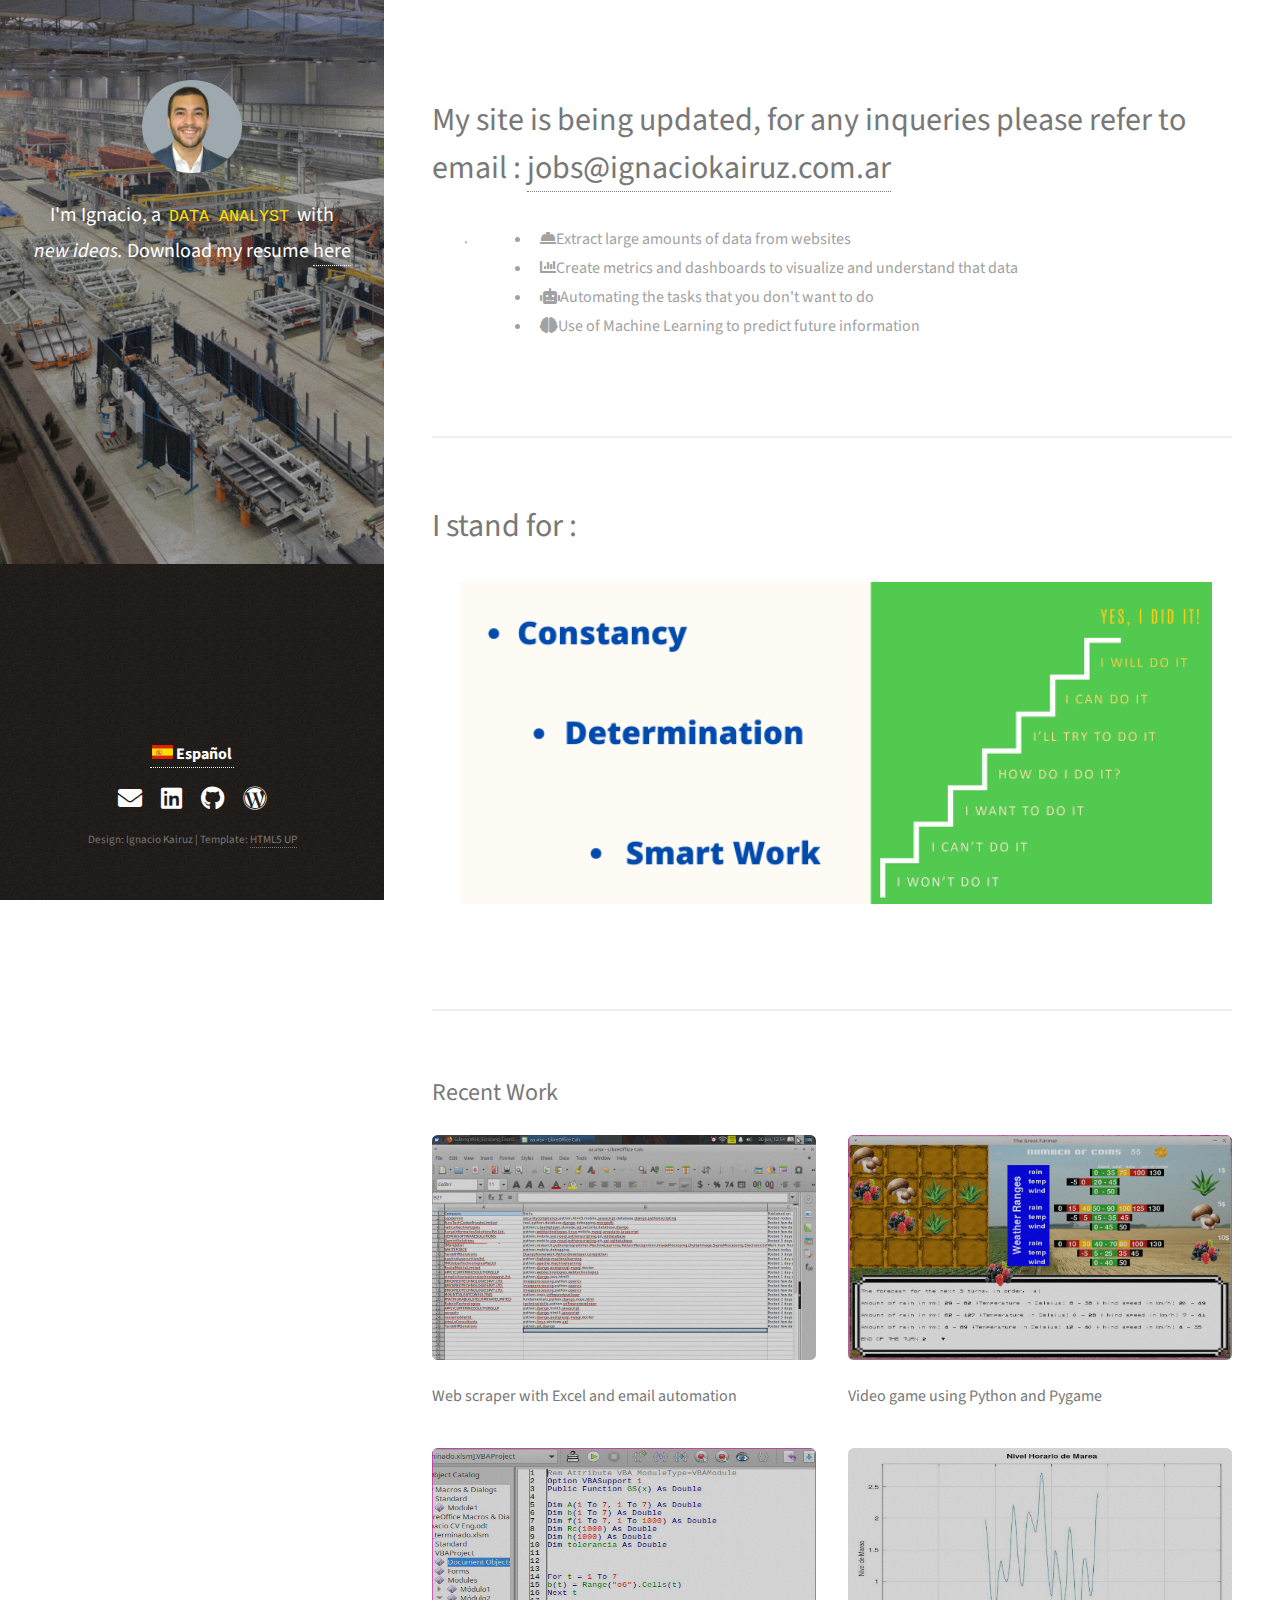
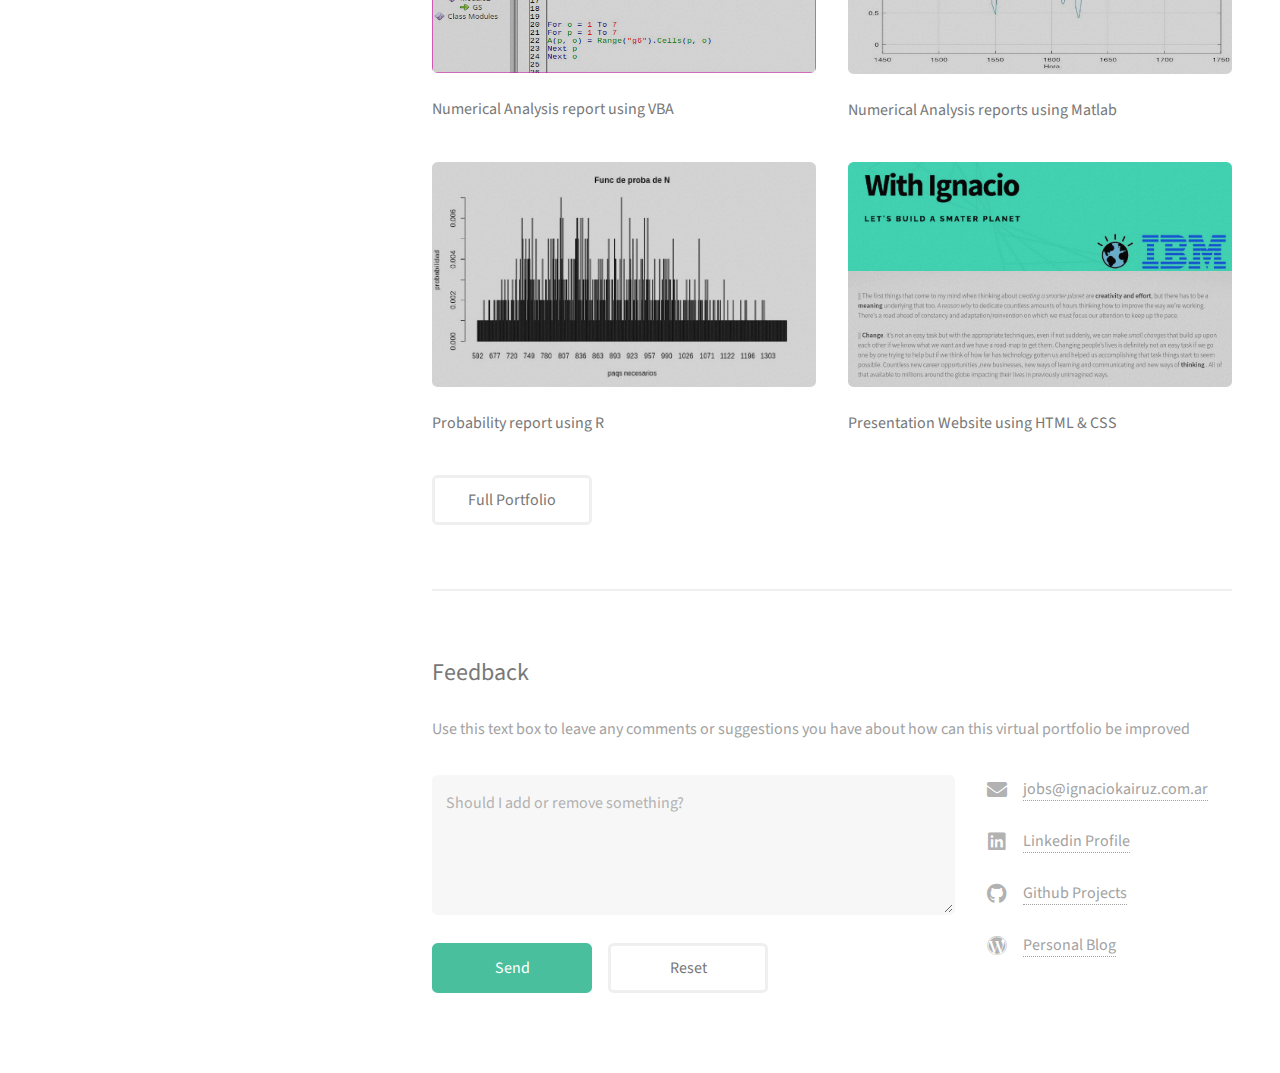
==== commit 865f7b8f: "Update index.html" ====
--- a/index.html
+++ b/index.html
@@ -251,7 +251,7 @@
 
 				<!-- Four -->
 			        
-					<section id="four">
+					<!--<section id="four">
 						<h2>Elements</h2>
 						<section>
 							<h4>Text</h4>
@@ -631,7 +631,7 @@
 							<p><span class="image left"><img src="images/avatar.jpg" alt="" /></span>Fringilla nisl. Donec accumsan interdum nisi, quis tincidunt felis sagittis eget. tempus euismod. Vestibulum ante ipsum primis in faucibus vestibulum. Blandit adipiscing eu felis iaculis volutpat ac adipiscing accumsan eu faucibus. Integer ac pellentesque praesent tincidunt felis sagittis eget. tempus euismod. Vestibulum ante ipsum primis in faucibus vestibulum. Blandit adipiscing eu felis iaculis volutpat ac adipiscing accumsan eu faucibus. Integer ac pellentesque praesent. Donec accumsan interdum nisi, quis tincidunt felis sagittis eget. tempus euismod. Vestibulum ante ipsum primis in faucibus vestibulum. Blandit adipiscing eu felis iaculis volutpat ac adipiscing accumsan eu faucibus. Integer ac pellentesque praesent tincidunt felis sagittis eget. tempus euismod. Vestibulum ante ipsum primis in faucibus vestibulum. Blandit adipiscing eu felis iaculis volutpat ac adipiscing accumsan eu faucibus. Integer ac pellentesque praesent.</p>
 							<p><span class="image right"><img src="images/avatar.jpg" alt="" /></span>Fringilla nisl. Donec accumsan interdum nisi, quis tincidunt felis sagittis eget. tempus euismod. Vestibulum ante ipsum primis in faucibus vestibulum. Blandit adipiscing eu felis iaculis volutpat ac adipiscing accumsan eu faucibus. Integer ac pellentesque praesent tincidunt felis sagittis eget. tempus euismod. Vestibulum ante ipsum primis in faucibus vestibulum. Blandit adipiscing eu felis iaculis volutpat ac adipiscing accumsan eu faucibus. Integer ac pellentesque praesent. Donec accumsan interdum nisi, quis tincidunt felis sagittis eget. tempus euismod. Vestibulum ante ipsum primis in faucibus vestibulum. Blandit adipiscing eu felis iaculis volutpat ac adipiscing accumsan eu faucibus. Integer ac pellentesque praesent tincidunt felis sagittis eget. tempus euismod. Vestibulum ante ipsum primis in faucibus vestibulum. Blandit adipiscing eu felis iaculis volutpat ac adipiscing accumsan eu faucibus. Integer ac pellentesque praesent.</p>
 						</section>
-					</section>
+					</section> -->
 				
 
 
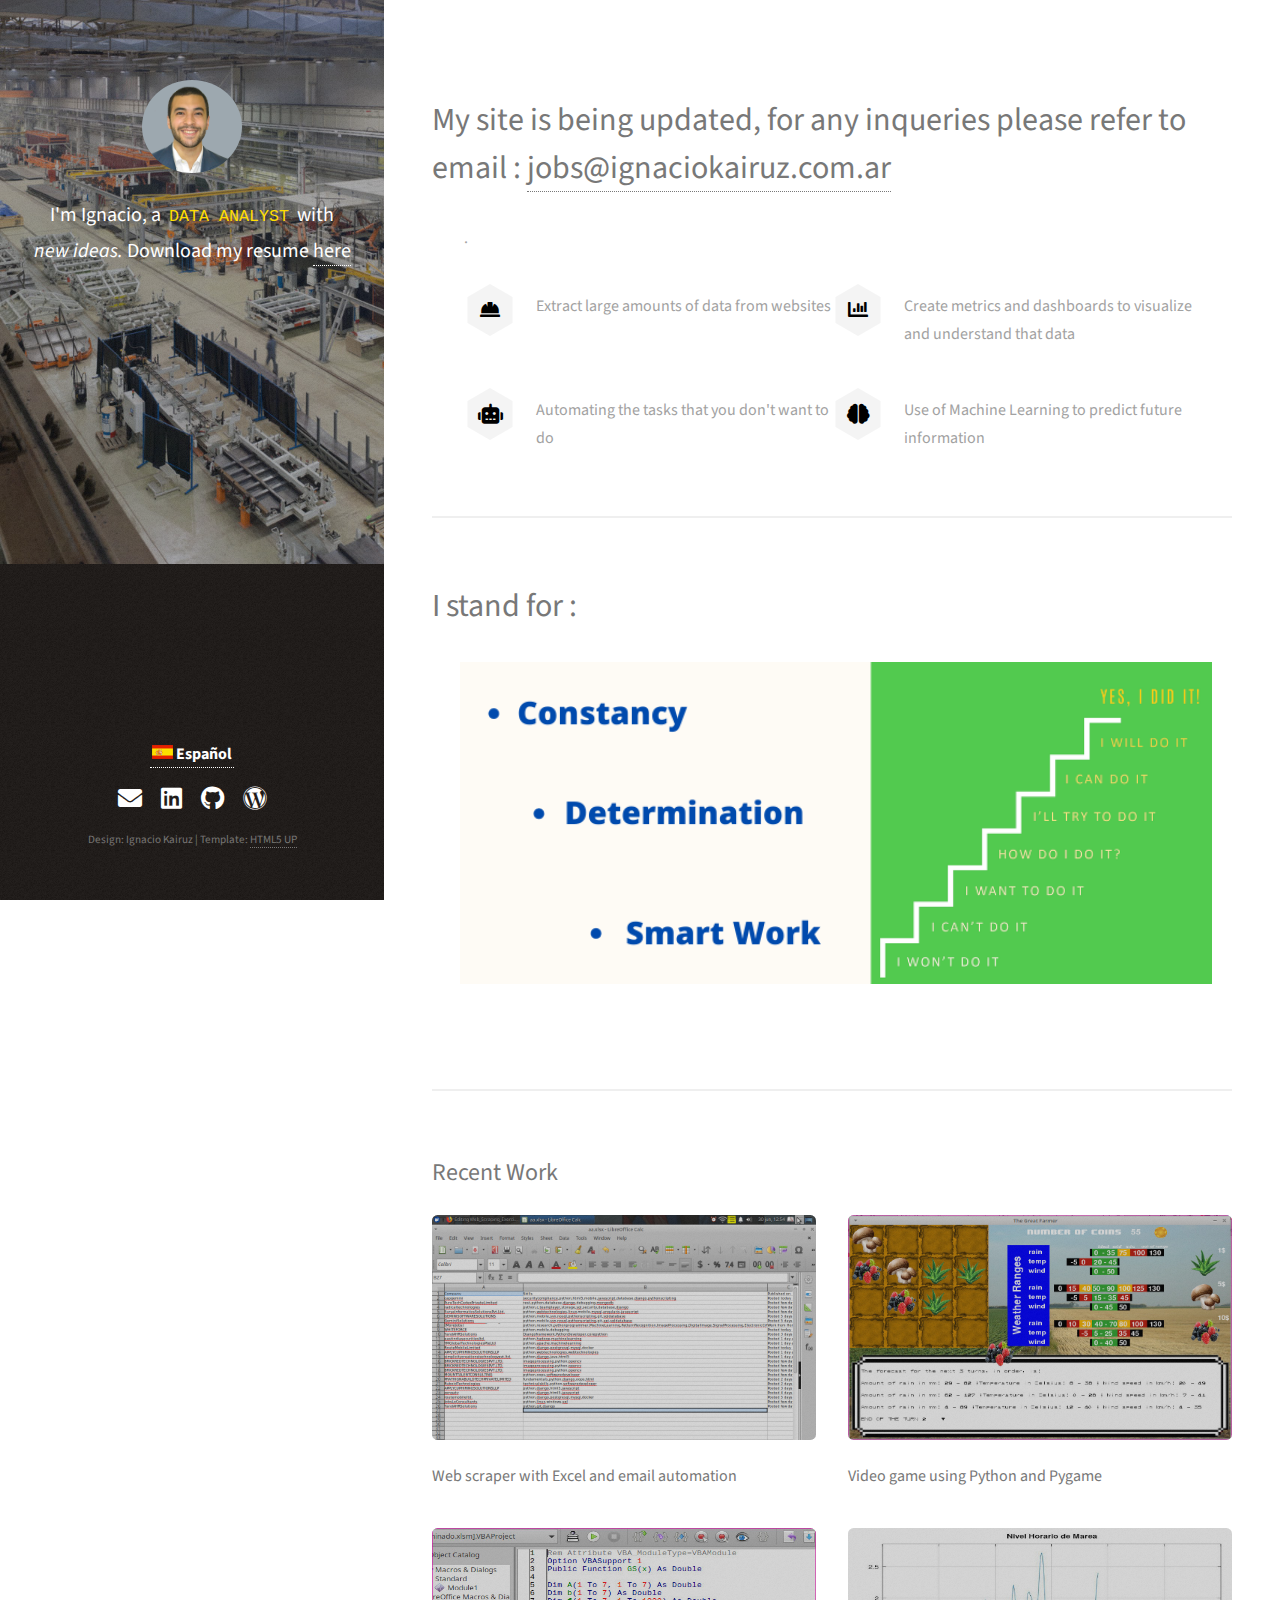
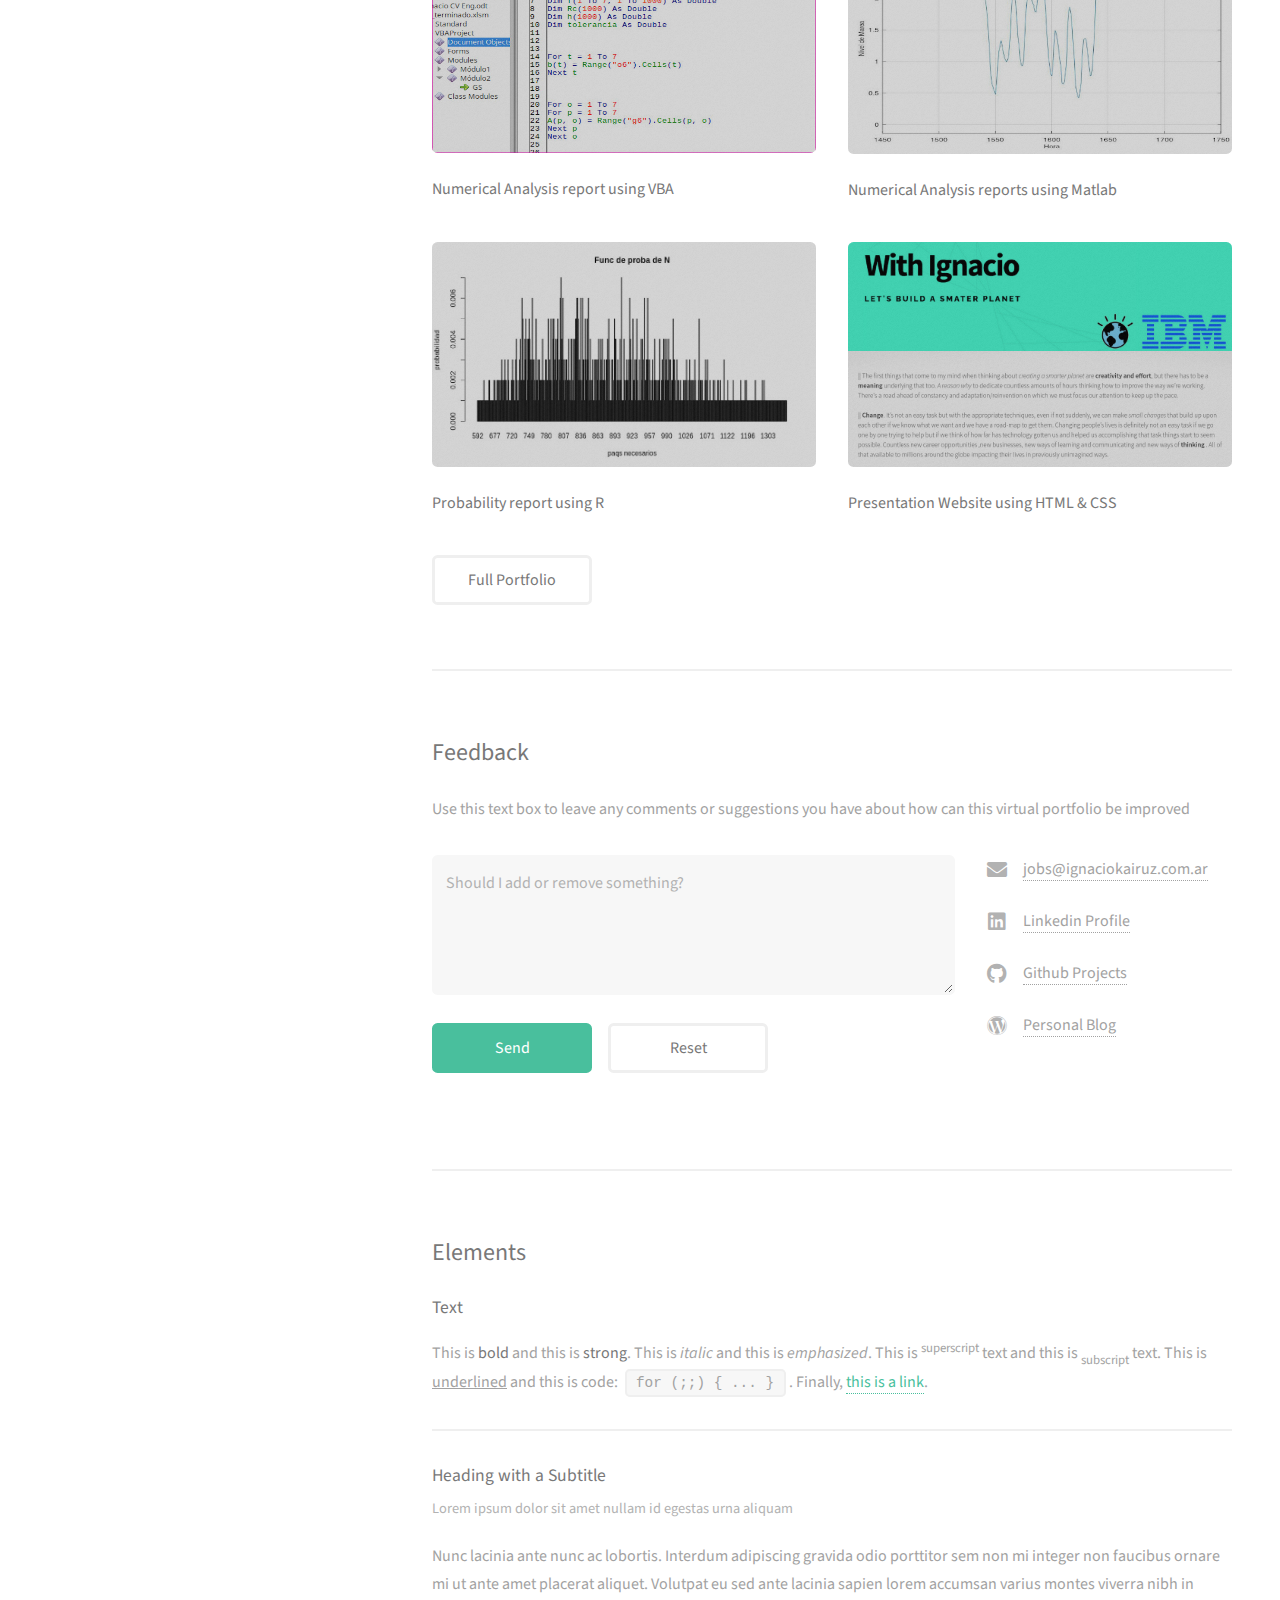
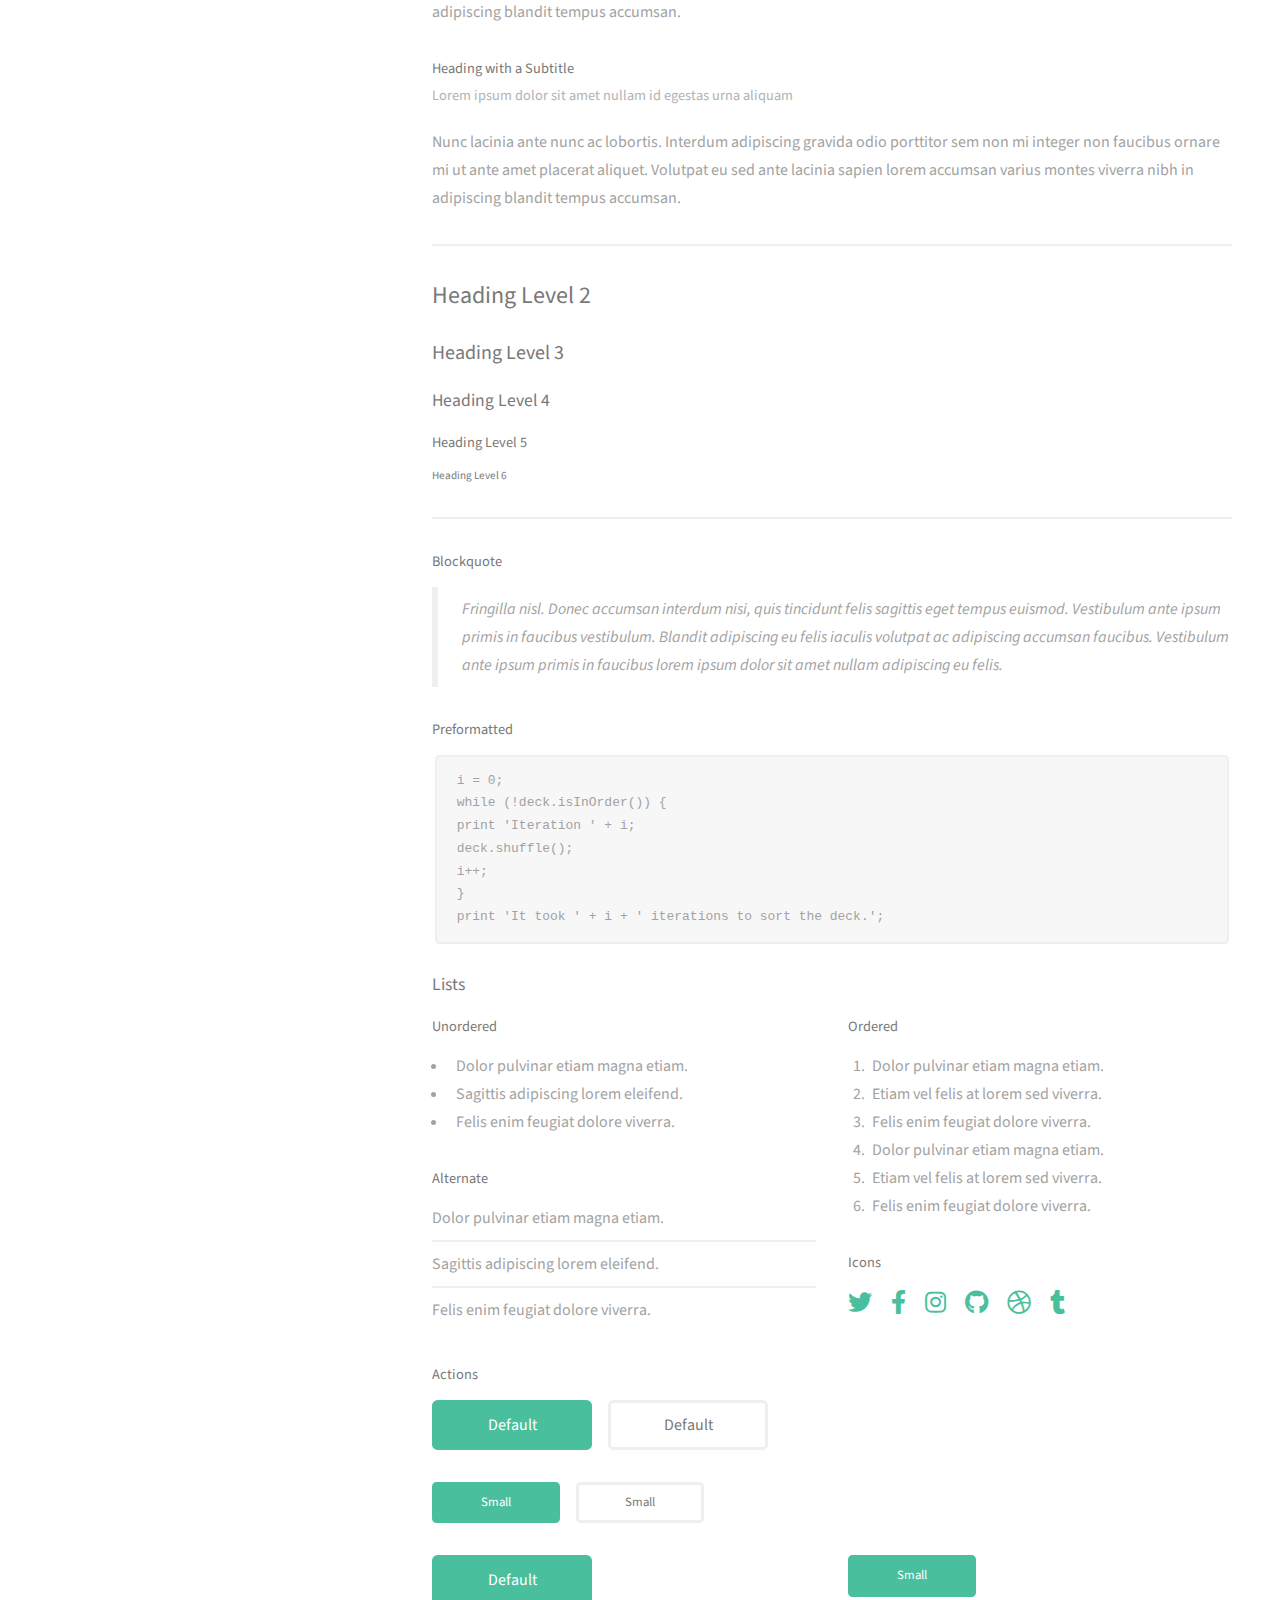
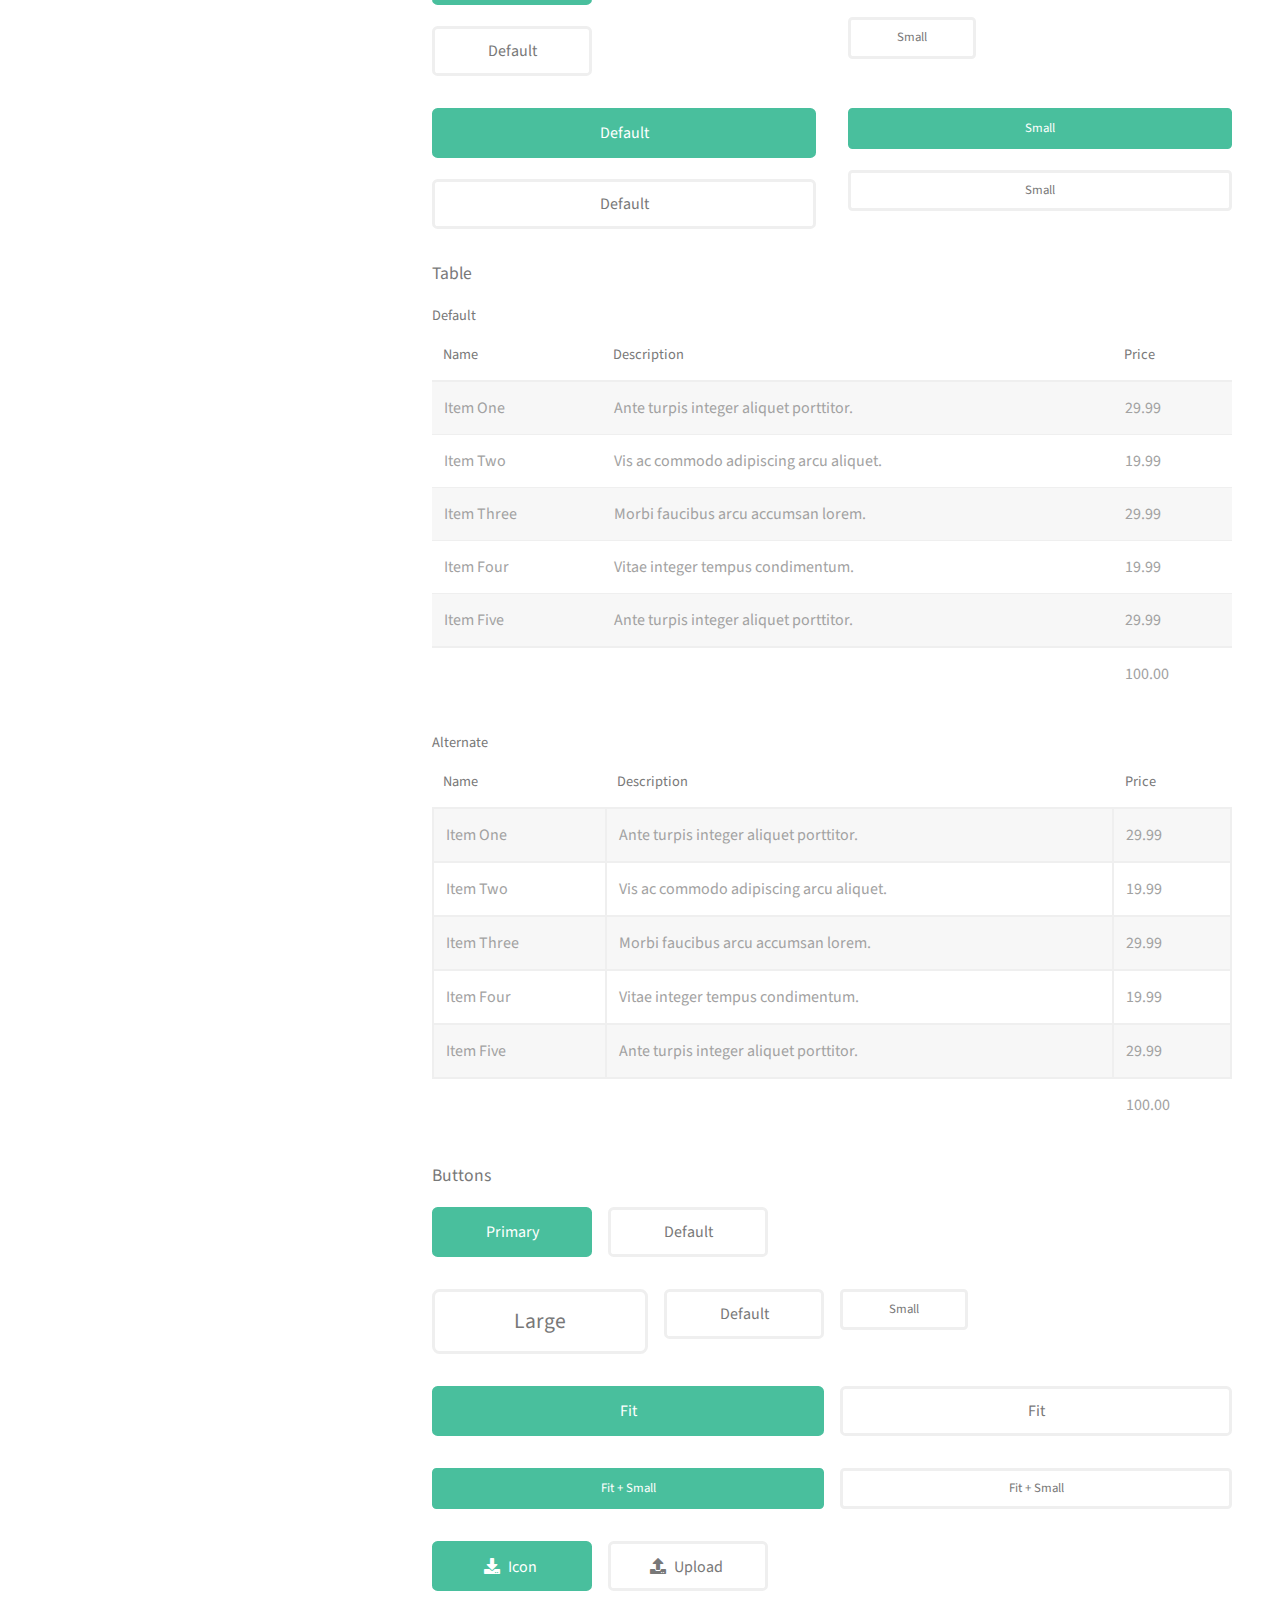
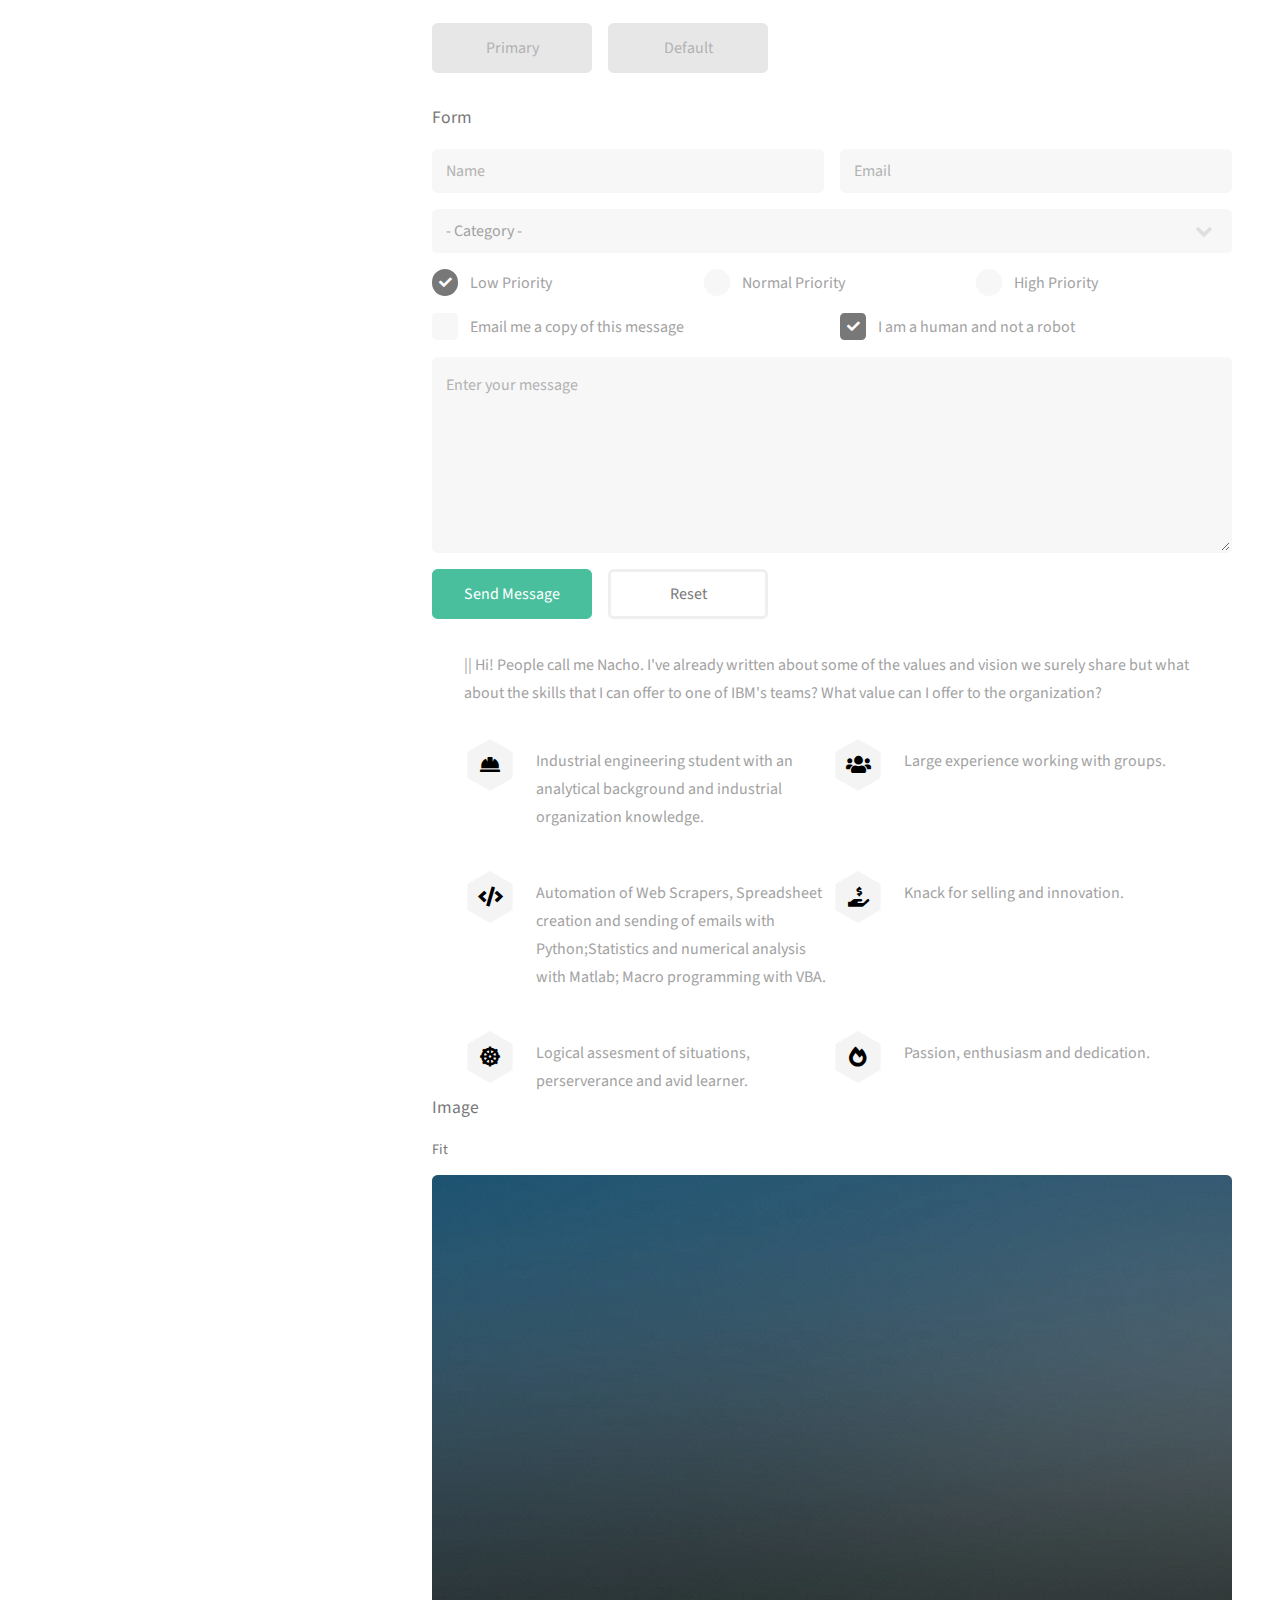
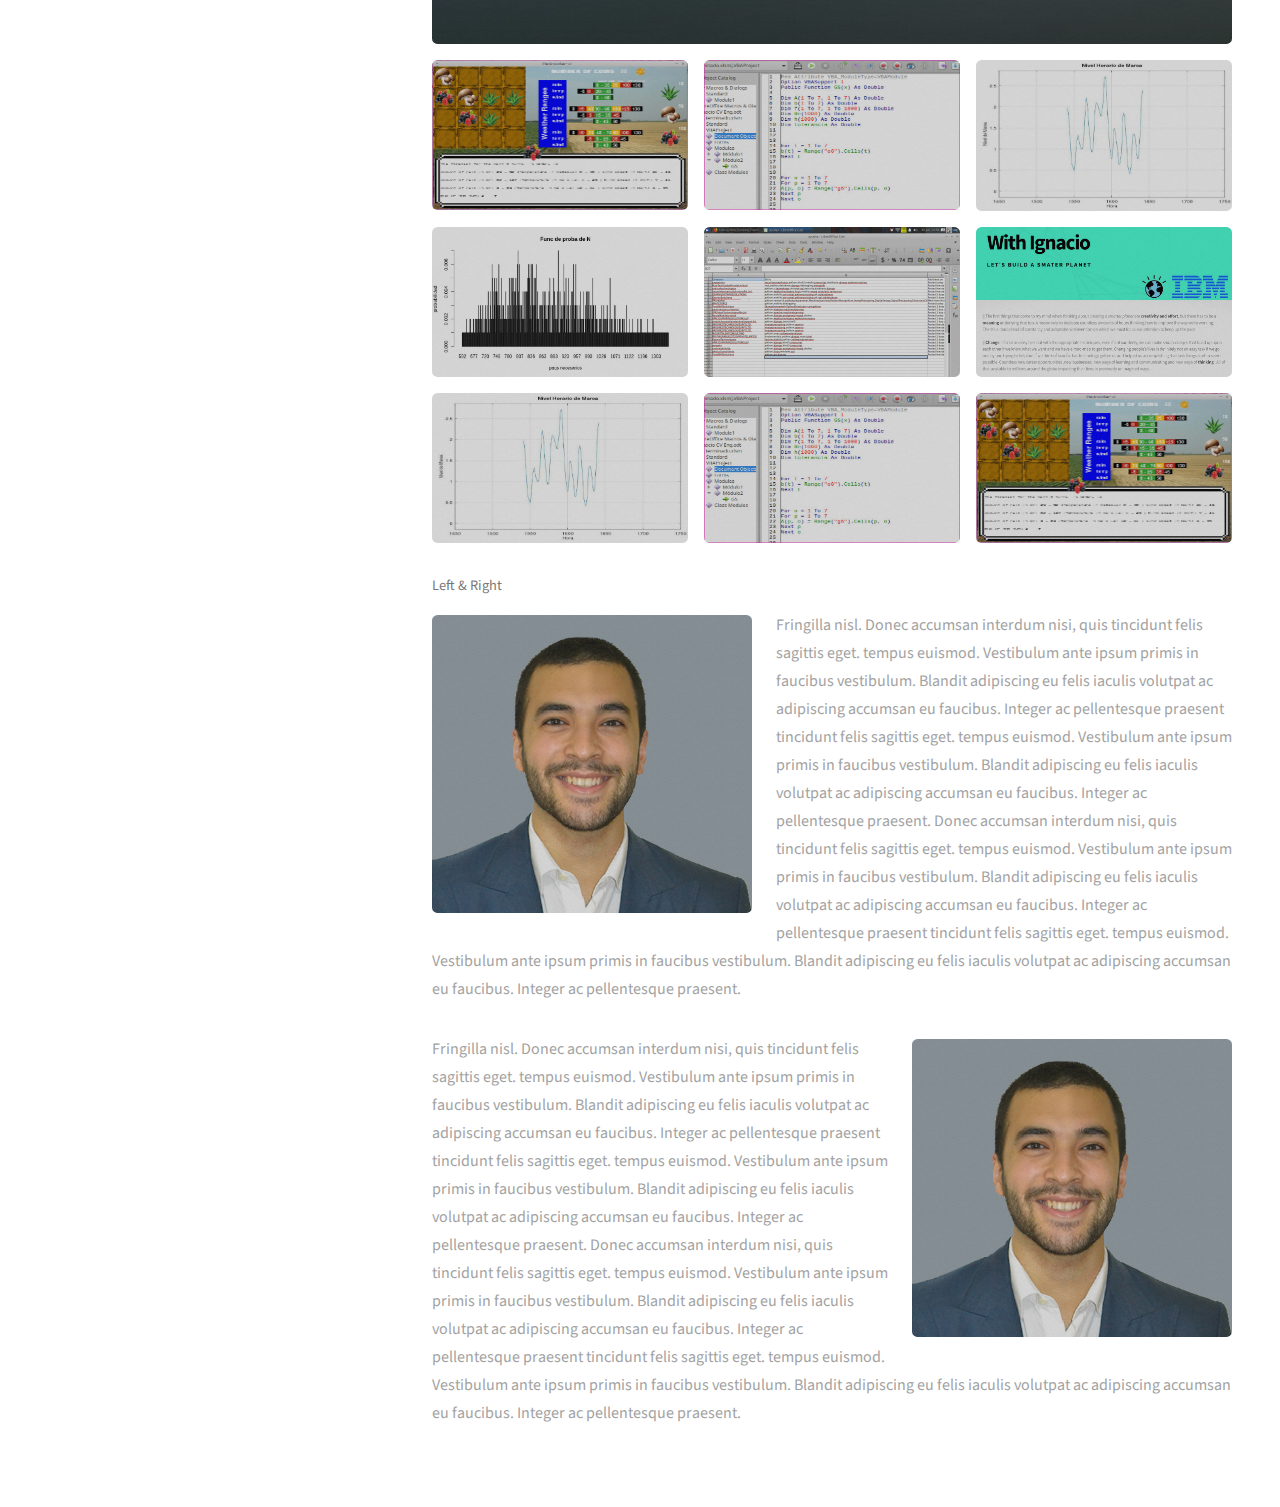
==== commit c4311c76: "Update index.html" ====
--- a/index.html
+++ b/index.html
@@ -251,7 +251,7 @@
 
 				<!-- Four -->
 			        
-					<!--<section id="four">
+					<section id="four">
 						<h2>Elements</h2>
 						<section>
 							<h4>Text</h4>
@@ -631,7 +631,7 @@
 							<p><span class="image left"><img src="images/avatar.jpg" alt="" /></span>Fringilla nisl. Donec accumsan interdum nisi, quis tincidunt felis sagittis eget. tempus euismod. Vestibulum ante ipsum primis in faucibus vestibulum. Blandit adipiscing eu felis iaculis volutpat ac adipiscing accumsan eu faucibus. Integer ac pellentesque praesent tincidunt felis sagittis eget. tempus euismod. Vestibulum ante ipsum primis in faucibus vestibulum. Blandit adipiscing eu felis iaculis volutpat ac adipiscing accumsan eu faucibus. Integer ac pellentesque praesent. Donec accumsan interdum nisi, quis tincidunt felis sagittis eget. tempus euismod. Vestibulum ante ipsum primis in faucibus vestibulum. Blandit adipiscing eu felis iaculis volutpat ac adipiscing accumsan eu faucibus. Integer ac pellentesque praesent tincidunt felis sagittis eget. tempus euismod. Vestibulum ante ipsum primis in faucibus vestibulum. Blandit adipiscing eu felis iaculis volutpat ac adipiscing accumsan eu faucibus. Integer ac pellentesque praesent.</p>
 							<p><span class="image right"><img src="images/avatar.jpg" alt="" /></span>Fringilla nisl. Donec accumsan interdum nisi, quis tincidunt felis sagittis eget. tempus euismod. Vestibulum ante ipsum primis in faucibus vestibulum. Blandit adipiscing eu felis iaculis volutpat ac adipiscing accumsan eu faucibus. Integer ac pellentesque praesent tincidunt felis sagittis eget. tempus euismod. Vestibulum ante ipsum primis in faucibus vestibulum. Blandit adipiscing eu felis iaculis volutpat ac adipiscing accumsan eu faucibus. Integer ac pellentesque praesent. Donec accumsan interdum nisi, quis tincidunt felis sagittis eget. tempus euismod. Vestibulum ante ipsum primis in faucibus vestibulum. Blandit adipiscing eu felis iaculis volutpat ac adipiscing accumsan eu faucibus. Integer ac pellentesque praesent tincidunt felis sagittis eget. tempus euismod. Vestibulum ante ipsum primis in faucibus vestibulum. Blandit adipiscing eu felis iaculis volutpat ac adipiscing accumsan eu faucibus. Integer ac pellentesque praesent.</p>
 						</section>
-					</section> -->
+					</section> 
 				
 
 
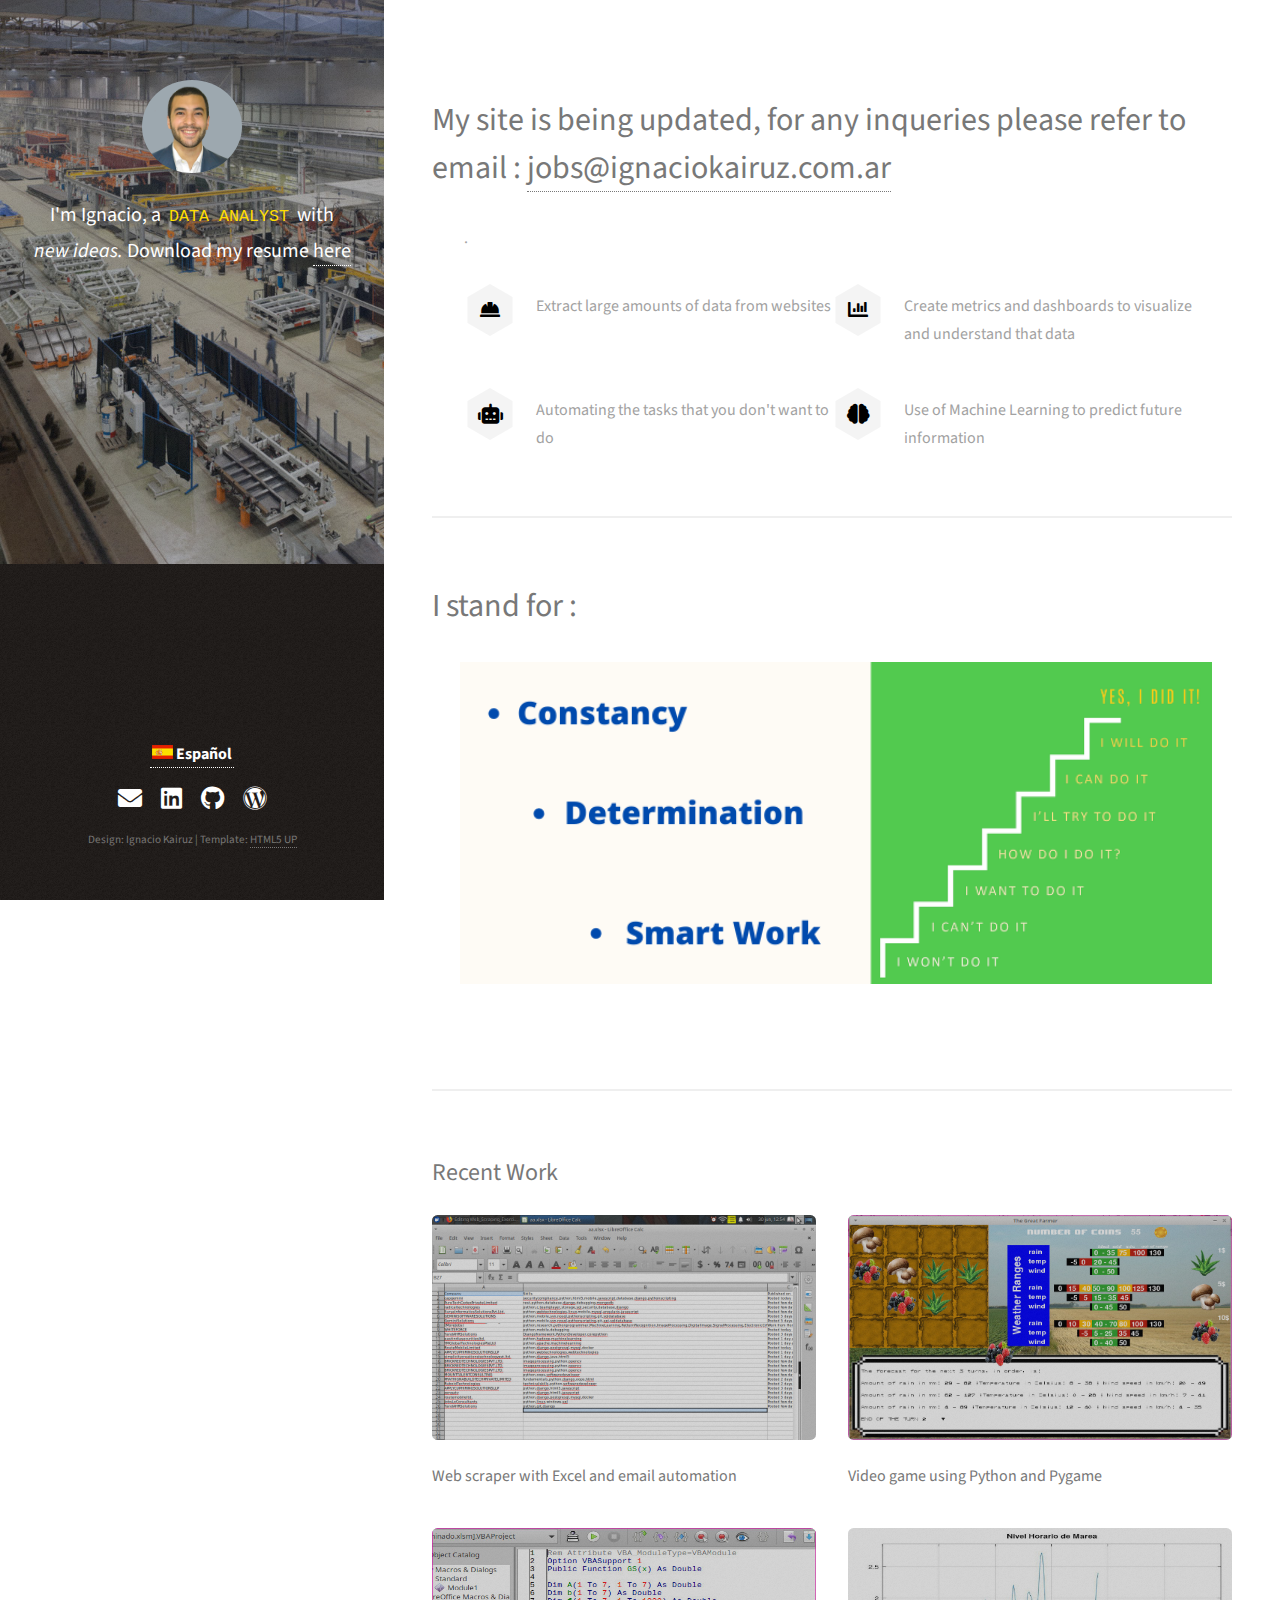
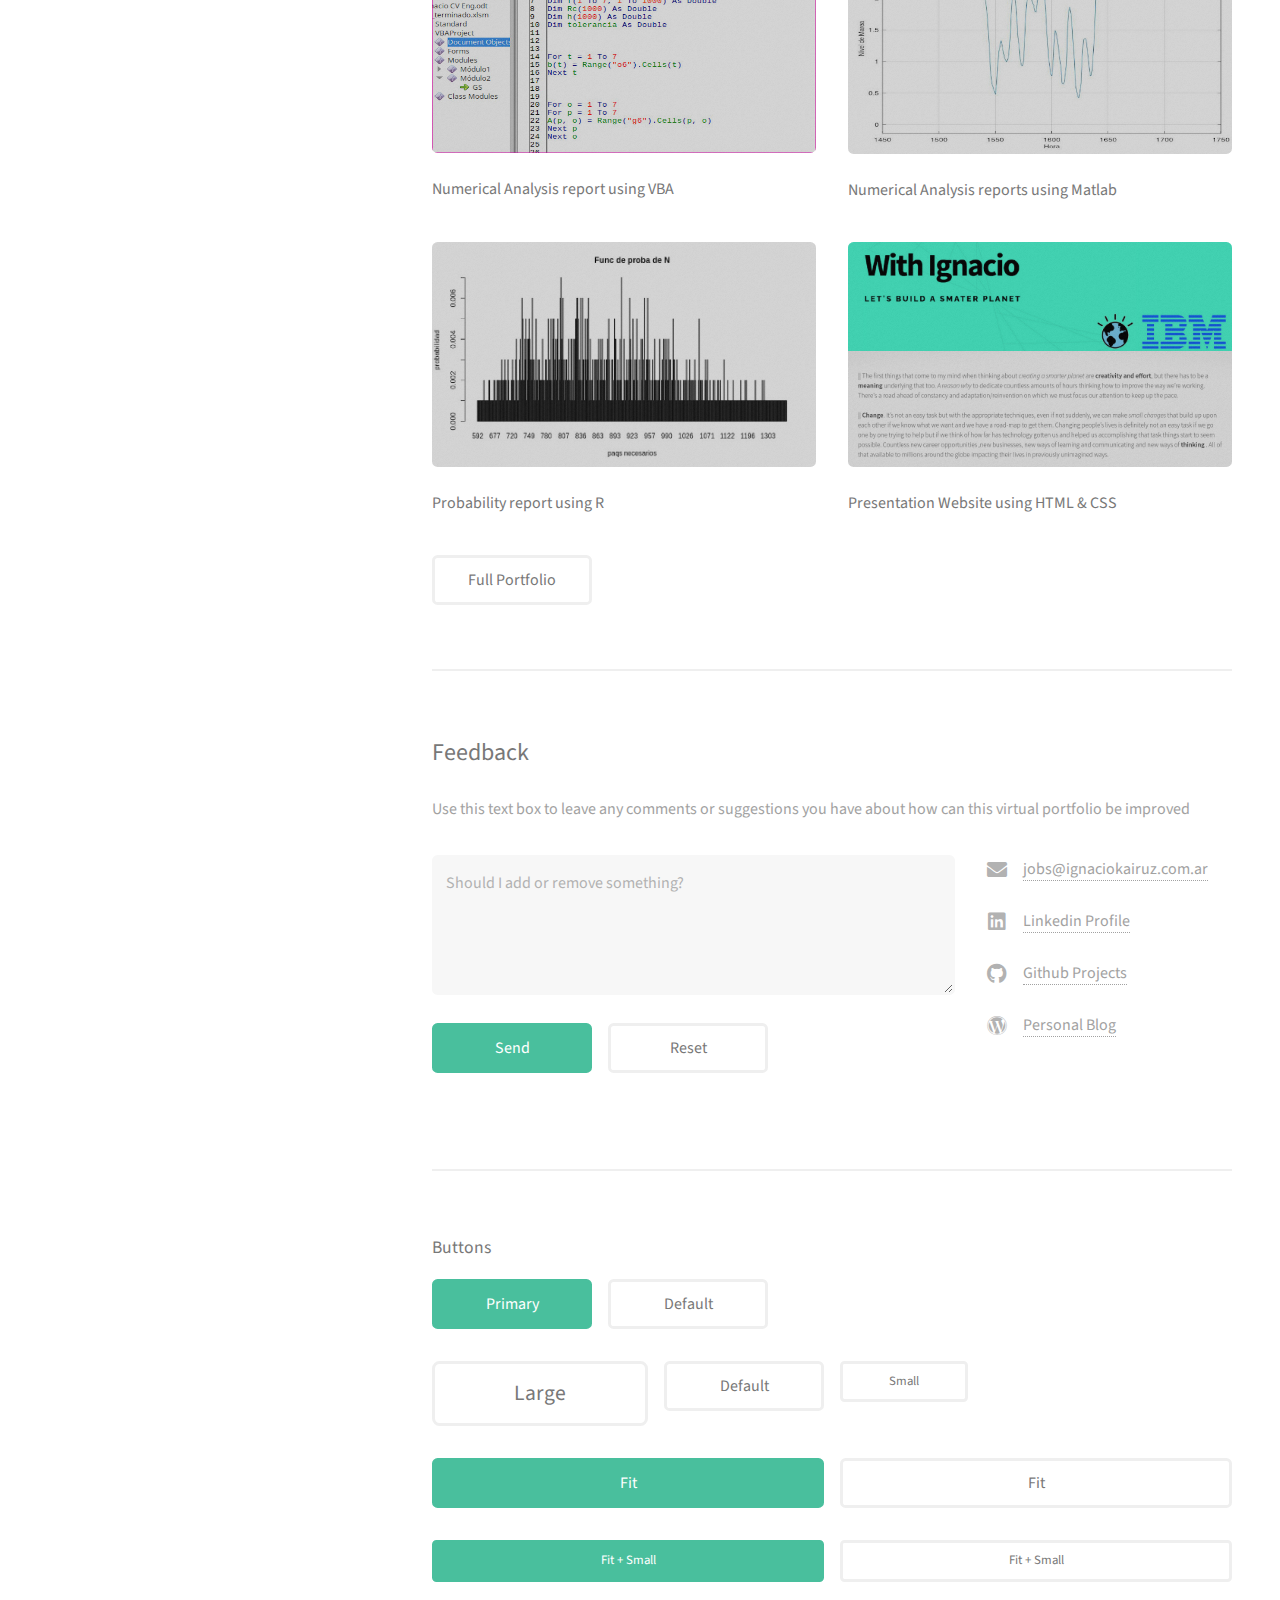
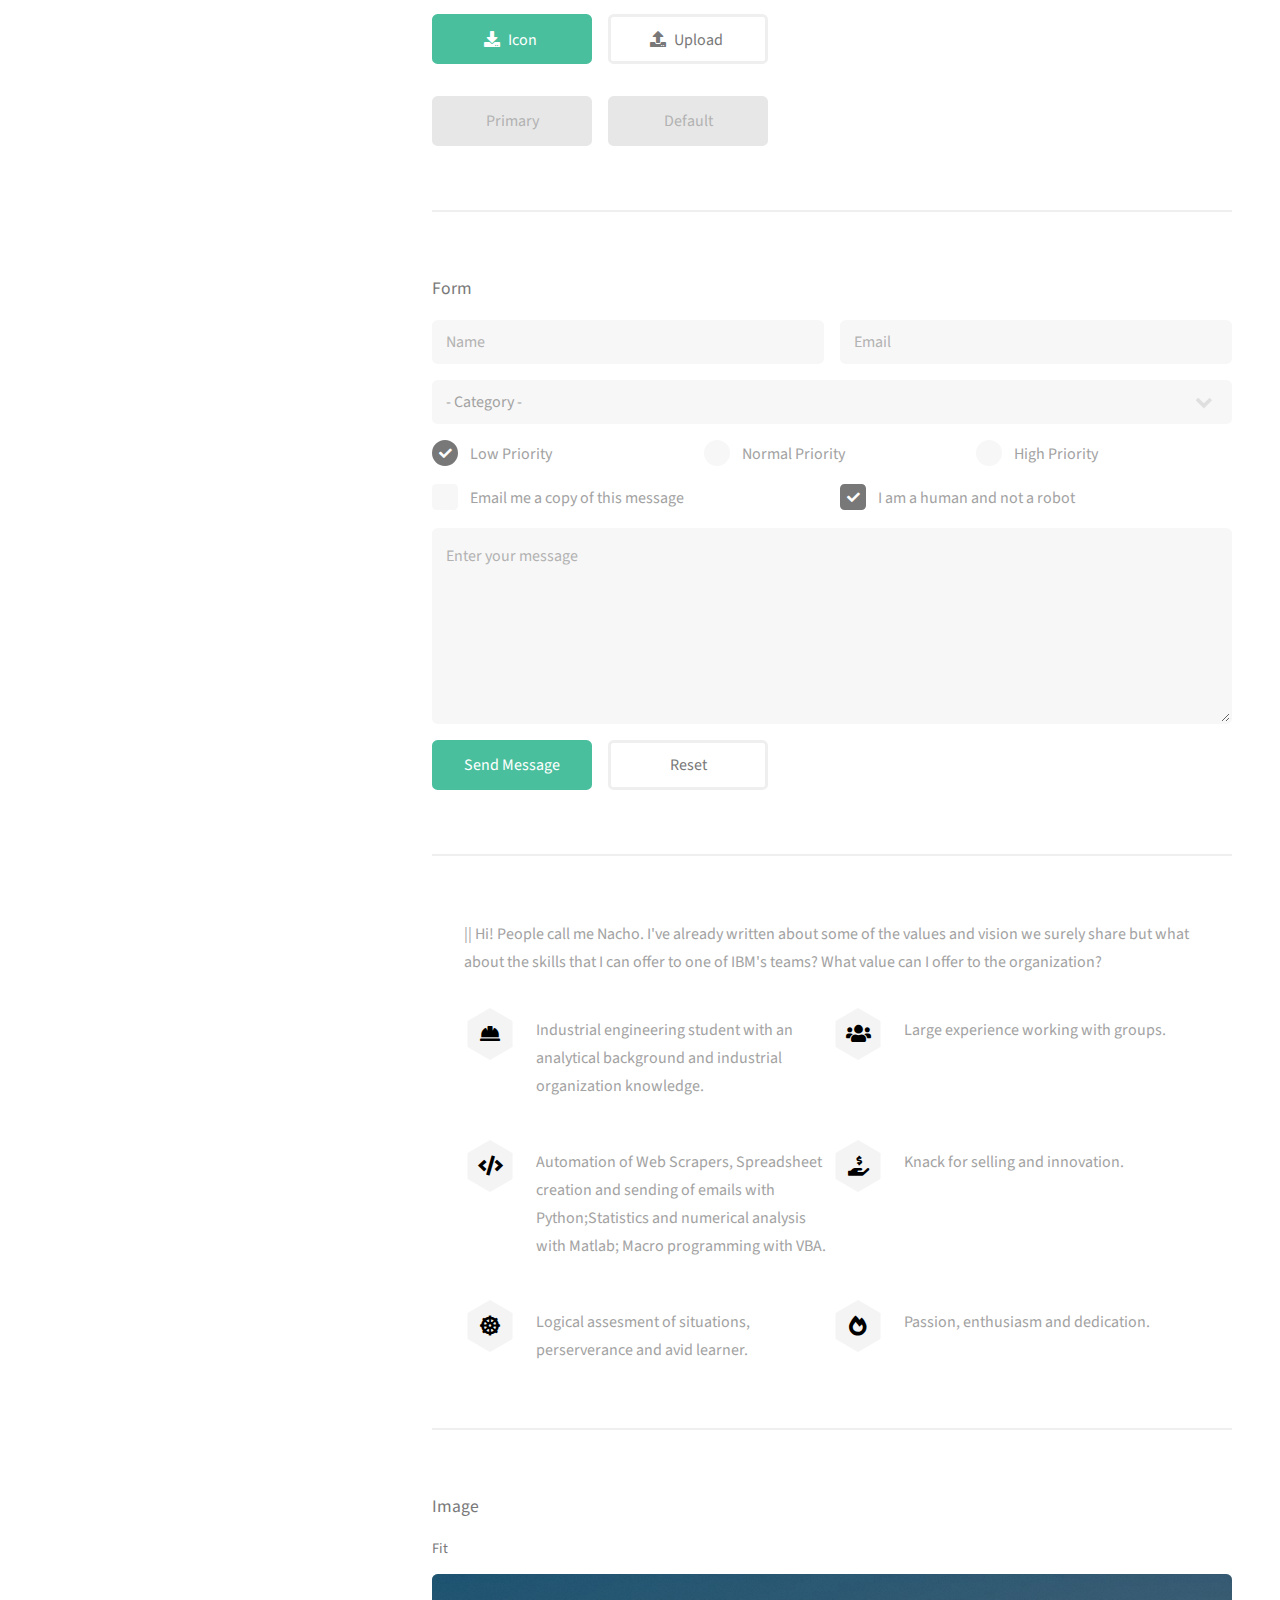
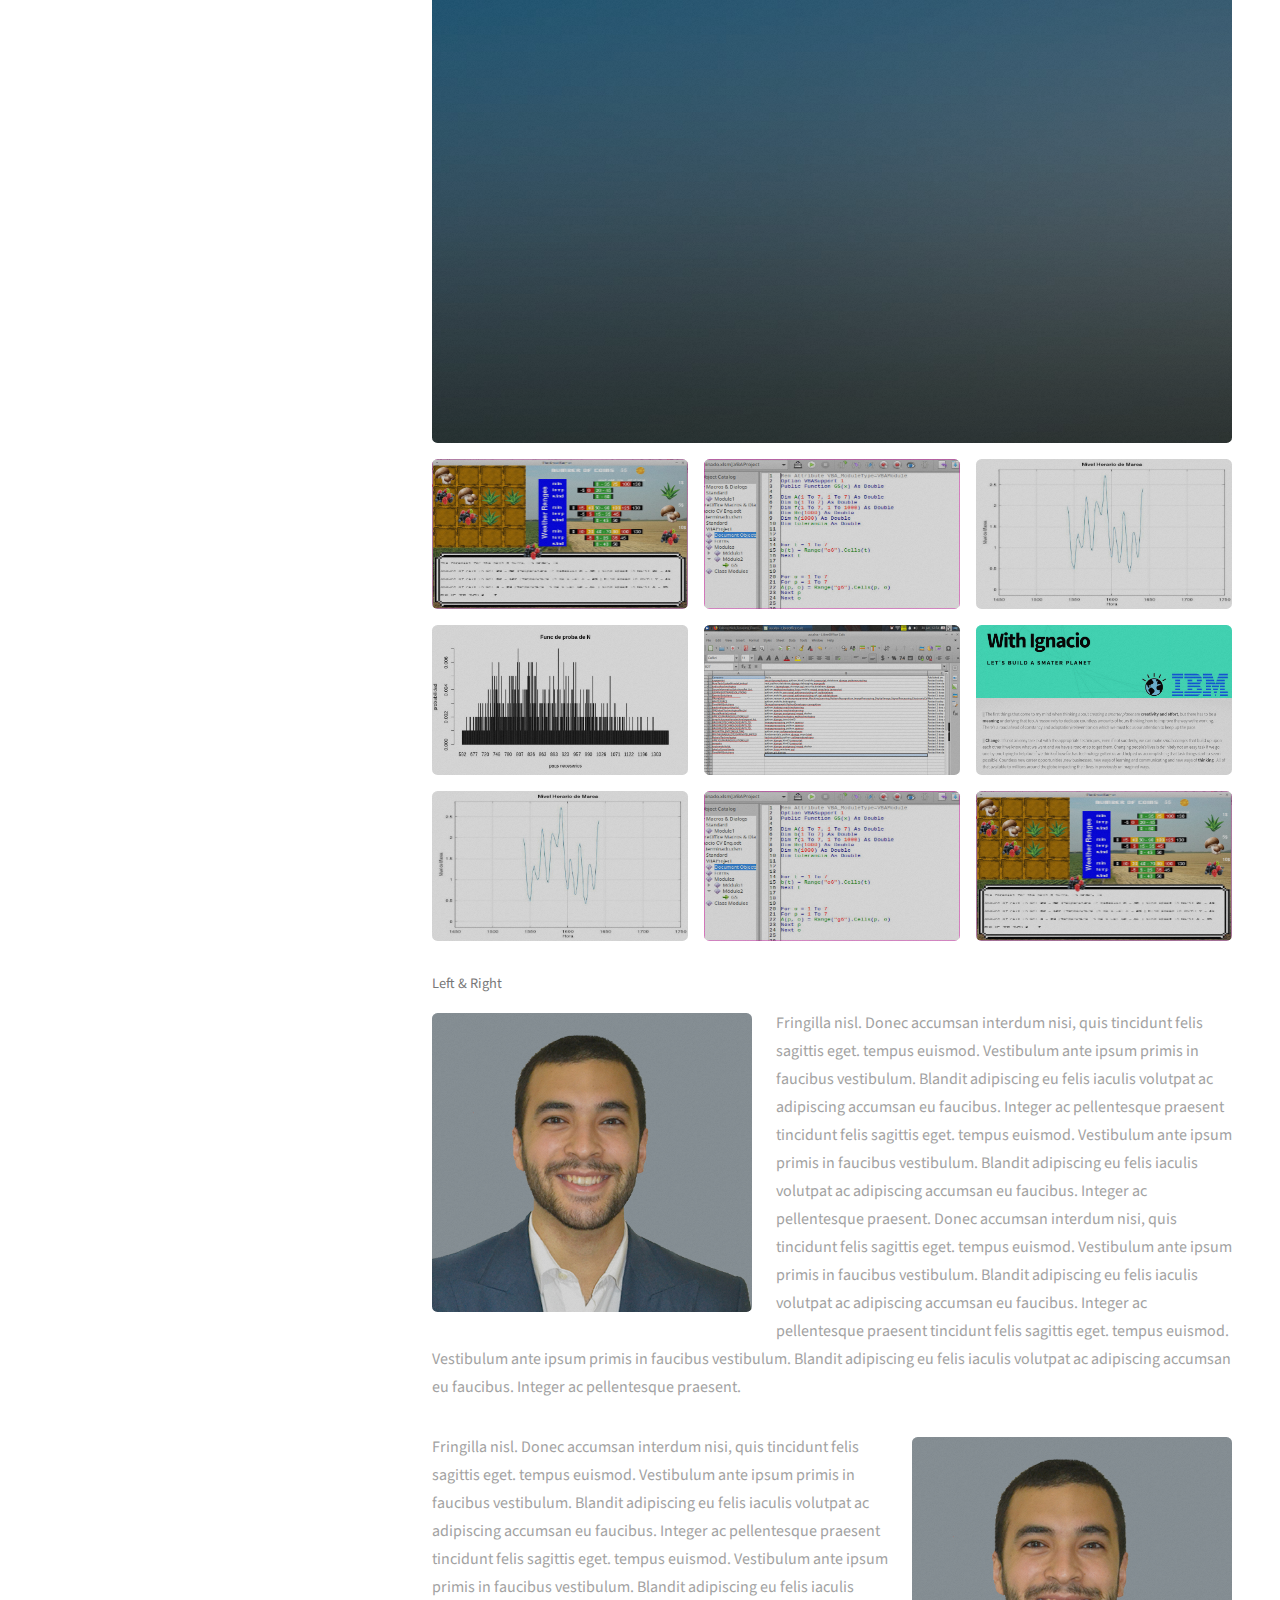
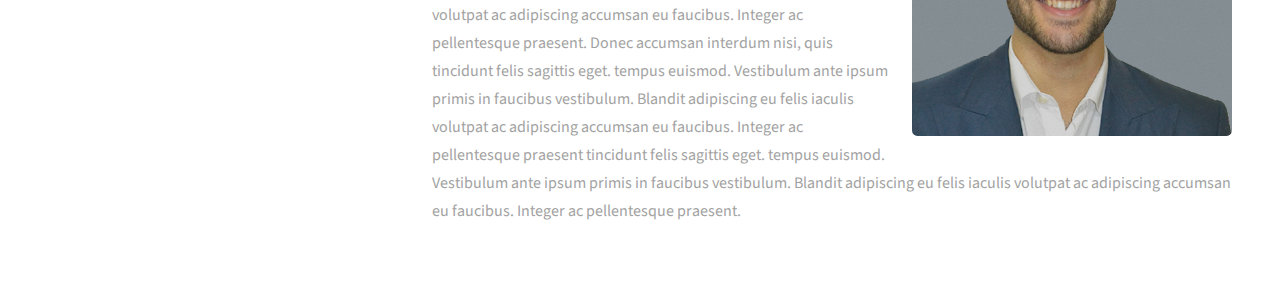
==== commit a51f2d3a: "Update index.html" ====
--- a/index.html
+++ b/index.html
@@ -251,7 +251,7 @@
 
 				<!-- Four -->
 			        
-					<section id="four">
+					<!--<section id="four">
 						<h2>Elements</h2>
 						<section>
 							<h4>Text</h4>
@@ -286,9 +286,9 @@
 i++;
 }
 print 'It took ' + i + ' iterations to sort the deck.';</code></pre>
-						</section>
-
-						<section>
+						</section>-->
+
+						<!--<section>
 							<h4>Lists</h4>
 							<div class="row">
 								<div class="col-6 col-12-xsmall">
@@ -361,8 +361,8 @@
 									</ul>
 								</div>
 							</div>
-						</section>
-						<section>
+						</section>-->
+						<!--<section>
 							<h4>Table</h4>
 							<h5>Default</h5>
 							<div class="table-wrapper">
@@ -454,7 +454,7 @@
 									</tfoot>
 								</table>
 							</div>
-						</section>
+						</section>-->
 						<section>
 							<h4>Buttons</h4>
 							<ul class="actions">
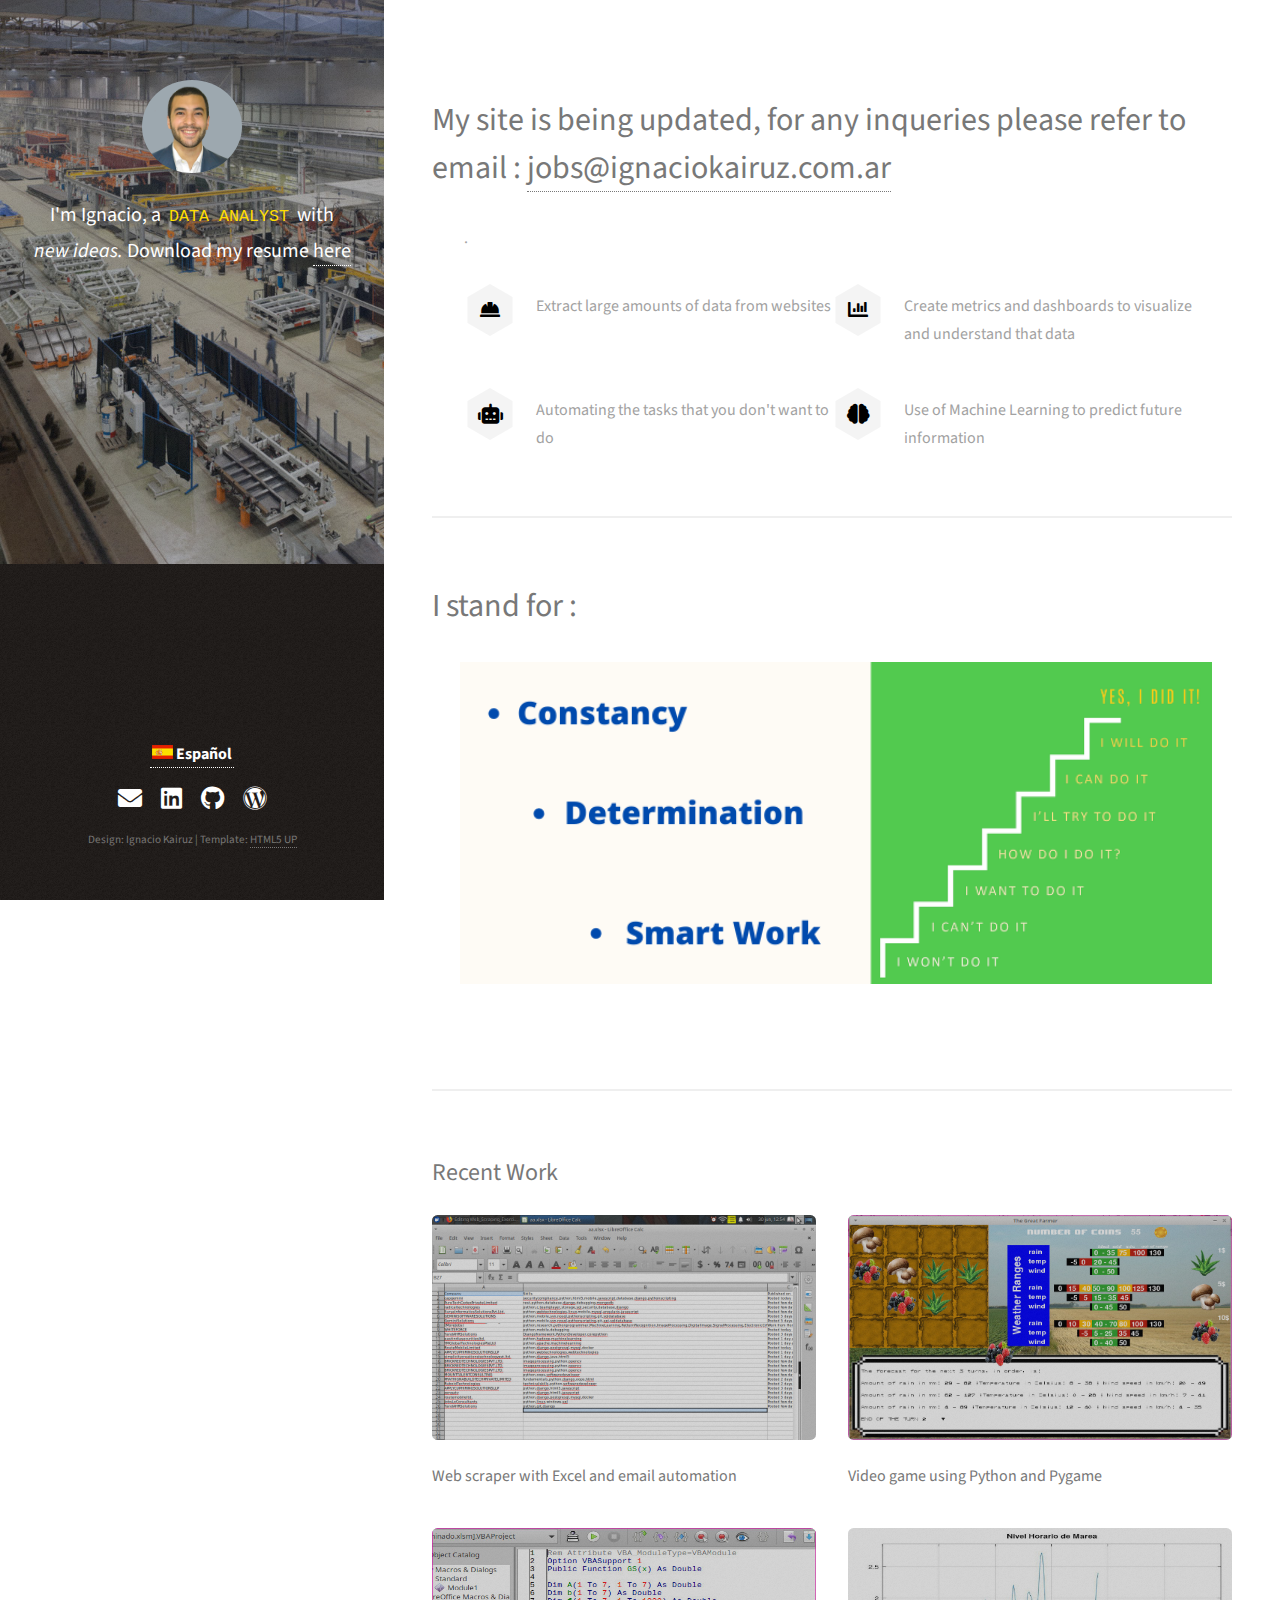
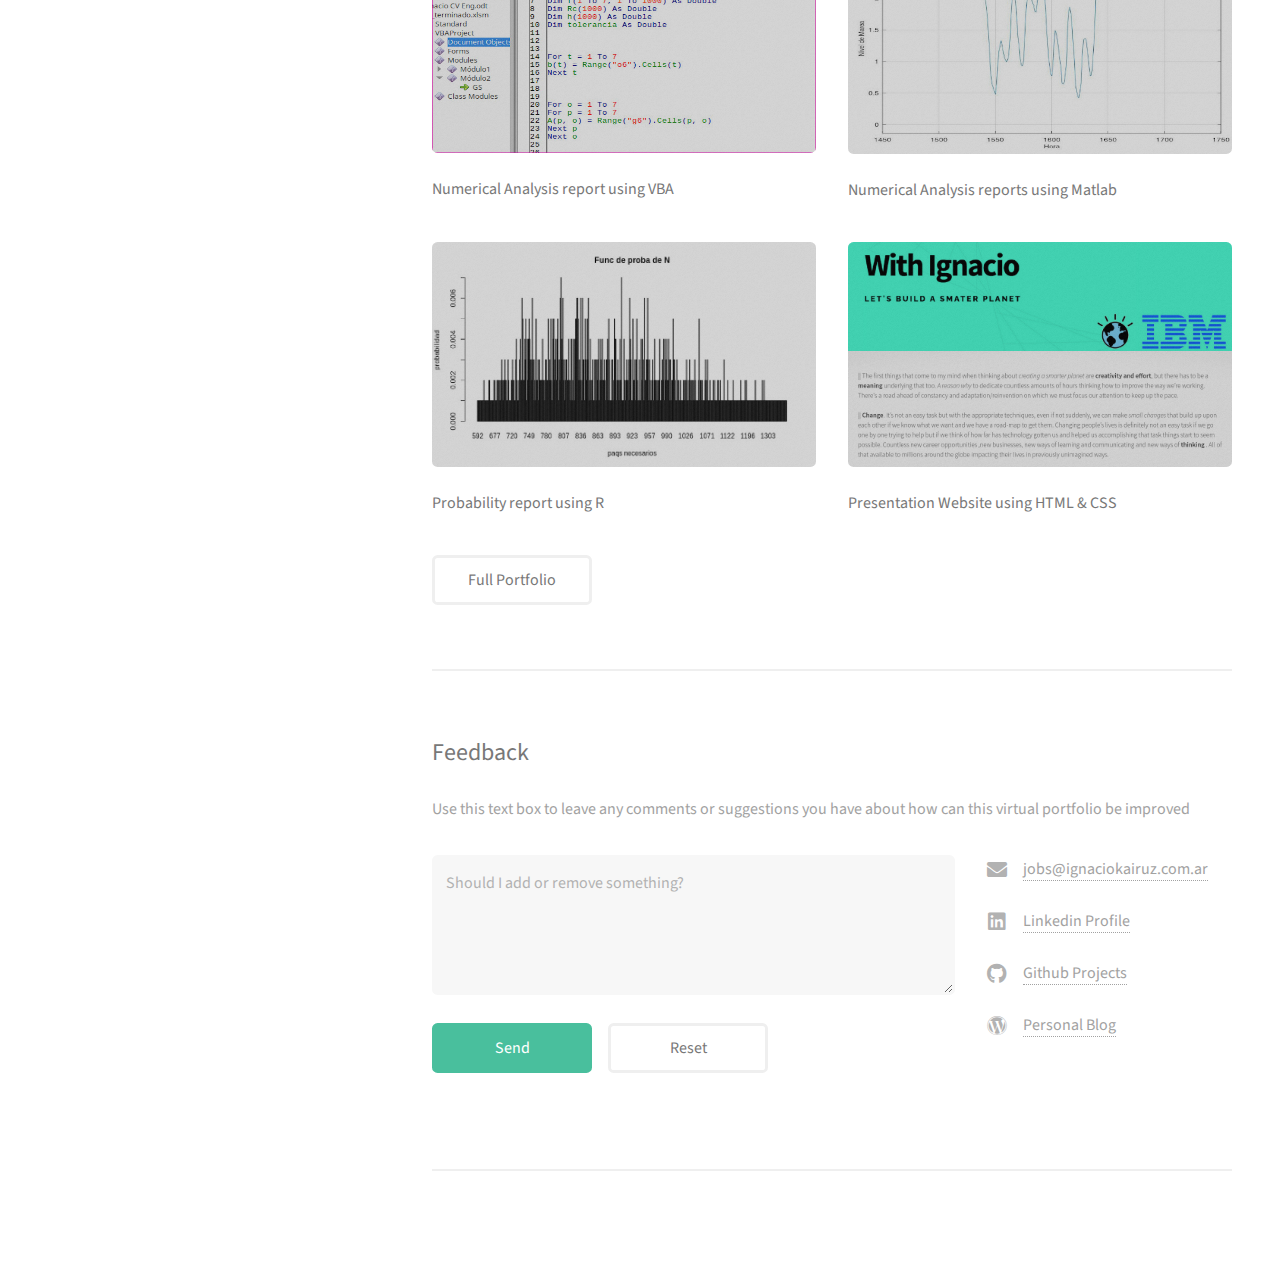
==== commit bb86f5e4: "Update index.html" ====
--- a/index.html
+++ b/index.html
@@ -455,7 +455,7 @@
 								</table>
 							</div>
 						</section>-->
-						<section>
+						<!--<section>
 							<h4>Buttons</h4>
 							<ul class="actions">
 								<li><a href="#" class="button primary">Primary</a></li>
@@ -533,9 +533,9 @@
 									</div>
 								</div>
 							</form>
-						</section>
+						</section>-->
 				<section class="wrapper style1">
-					<div class="container">
+					<!--<div class="container">
 						<div class="row gtr-200">
 							<p>|| Hi! People call me Nacho. I've already written about some of the values and vision we surely share but what about the skills that I can offer to one of IBM's teams? What value can I offer to the organization?</p>
 						<ul class="feature-icons">
@@ -547,7 +547,7 @@
 							<li class="icon solid fa-fire-alt">Passion, enthusiasm and dedication.</li>
 						</ul>
 						</div>
-					</div>
+					</div>-->
 					<style>
 						.content {
 							margin: 0px 9px 0px 0px;
@@ -609,7 +609,7 @@
 
 							}
 					</style>	
-				</section>
+				<!--</section>
 						<section>
 							<h4>Image</h4>
 							<h5>Fit</h5>
@@ -631,7 +631,7 @@
 							<p><span class="image left"><img src="images/avatar.jpg" alt="" /></span>Fringilla nisl. Donec accumsan interdum nisi, quis tincidunt felis sagittis eget. tempus euismod. Vestibulum ante ipsum primis in faucibus vestibulum. Blandit adipiscing eu felis iaculis volutpat ac adipiscing accumsan eu faucibus. Integer ac pellentesque praesent tincidunt felis sagittis eget. tempus euismod. Vestibulum ante ipsum primis in faucibus vestibulum. Blandit adipiscing eu felis iaculis volutpat ac adipiscing accumsan eu faucibus. Integer ac pellentesque praesent. Donec accumsan interdum nisi, quis tincidunt felis sagittis eget. tempus euismod. Vestibulum ante ipsum primis in faucibus vestibulum. Blandit adipiscing eu felis iaculis volutpat ac adipiscing accumsan eu faucibus. Integer ac pellentesque praesent tincidunt felis sagittis eget. tempus euismod. Vestibulum ante ipsum primis in faucibus vestibulum. Blandit adipiscing eu felis iaculis volutpat ac adipiscing accumsan eu faucibus. Integer ac pellentesque praesent.</p>
 							<p><span class="image right"><img src="images/avatar.jpg" alt="" /></span>Fringilla nisl. Donec accumsan interdum nisi, quis tincidunt felis sagittis eget. tempus euismod. Vestibulum ante ipsum primis in faucibus vestibulum. Blandit adipiscing eu felis iaculis volutpat ac adipiscing accumsan eu faucibus. Integer ac pellentesque praesent tincidunt felis sagittis eget. tempus euismod. Vestibulum ante ipsum primis in faucibus vestibulum. Blandit adipiscing eu felis iaculis volutpat ac adipiscing accumsan eu faucibus. Integer ac pellentesque praesent. Donec accumsan interdum nisi, quis tincidunt felis sagittis eget. tempus euismod. Vestibulum ante ipsum primis in faucibus vestibulum. Blandit adipiscing eu felis iaculis volutpat ac adipiscing accumsan eu faucibus. Integer ac pellentesque praesent tincidunt felis sagittis eget. tempus euismod. Vestibulum ante ipsum primis in faucibus vestibulum. Blandit adipiscing eu felis iaculis volutpat ac adipiscing accumsan eu faucibus. Integer ac pellentesque praesent.</p>
 						</section>
-					</section> 
+					</section>-->
 				
 
 
